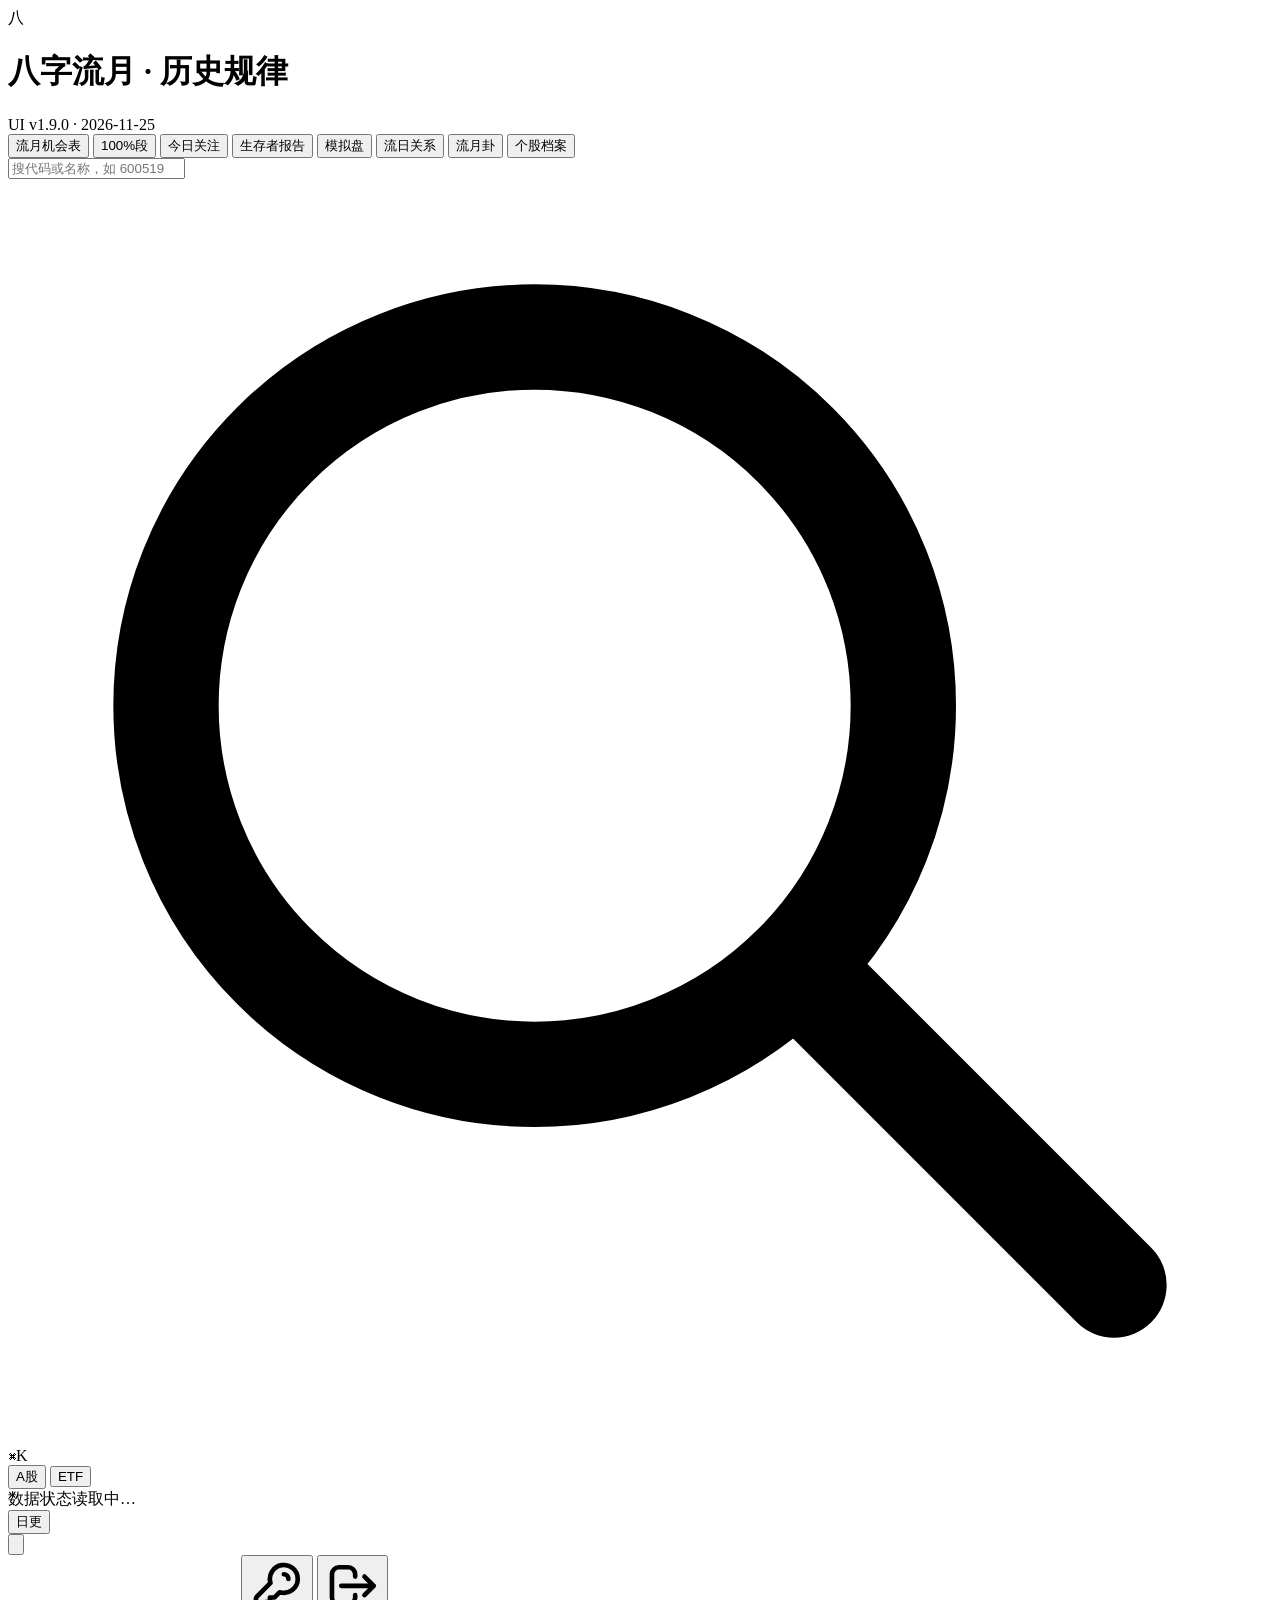
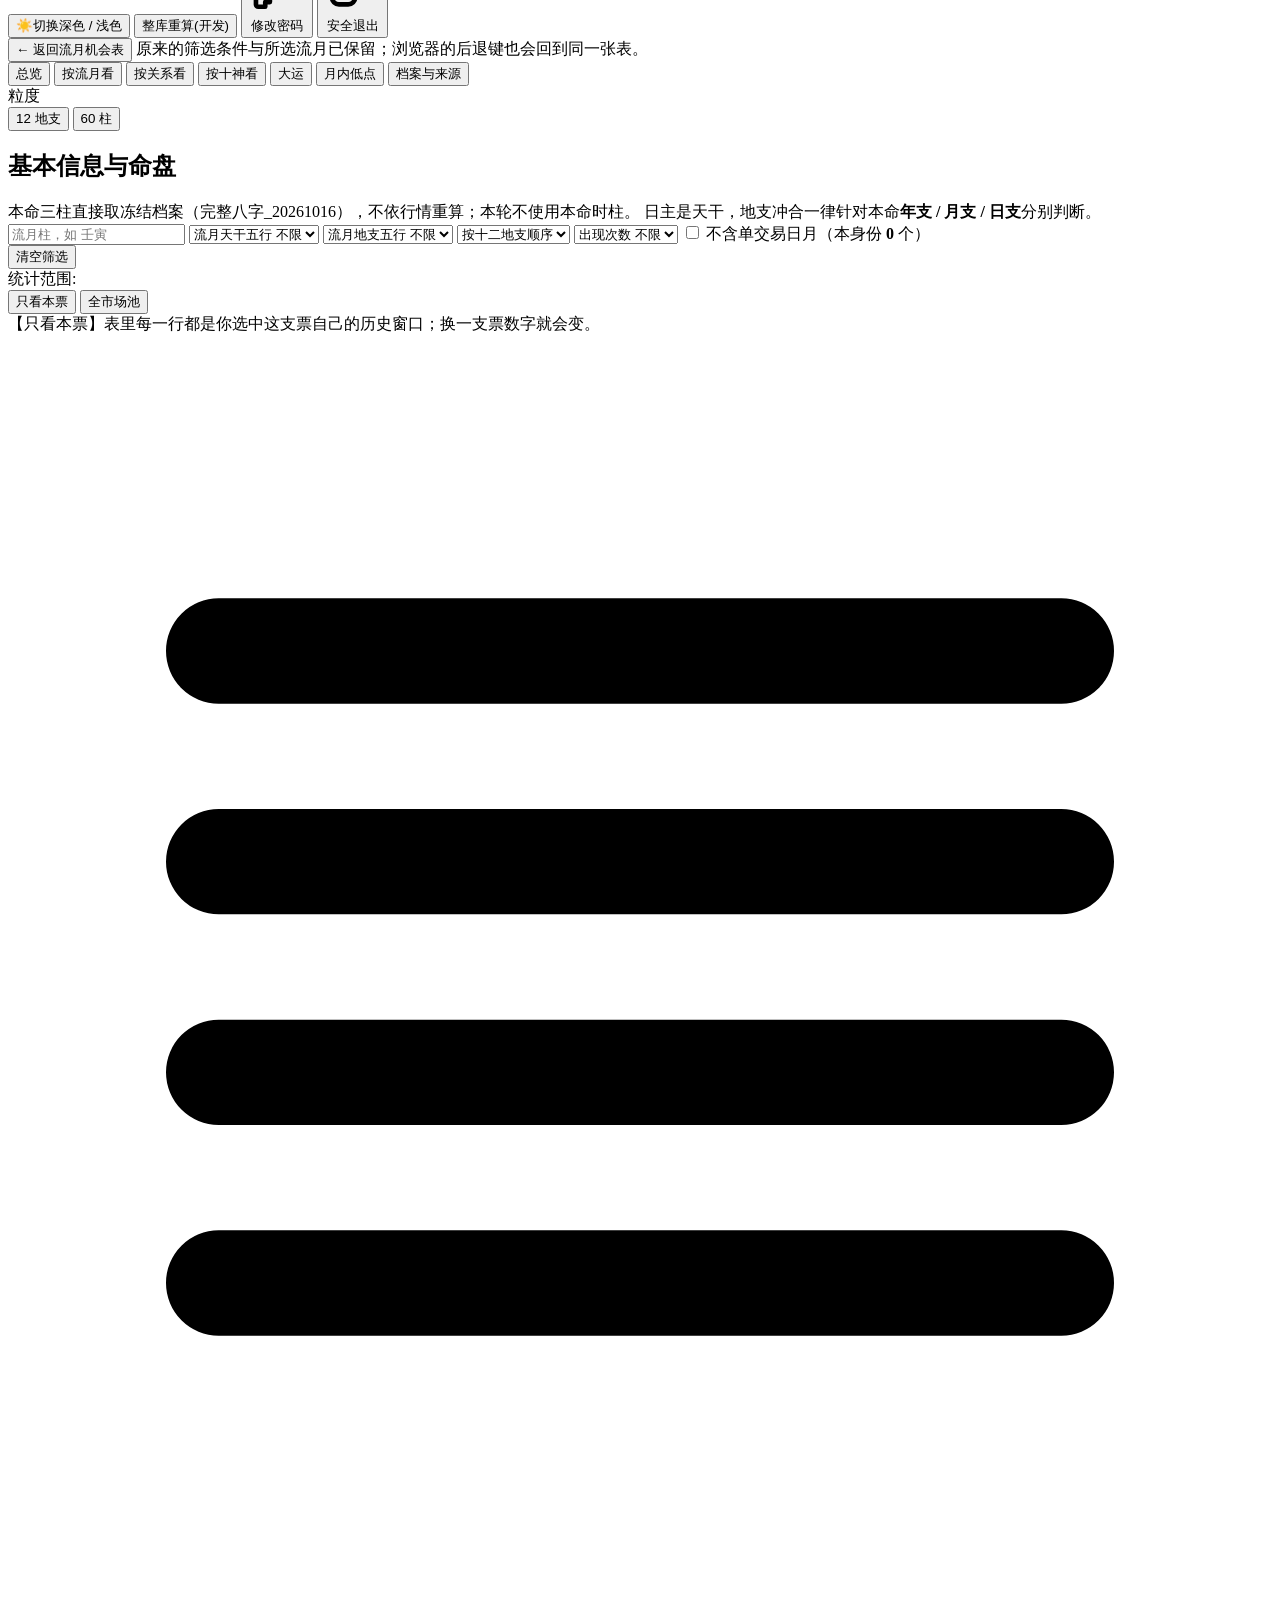
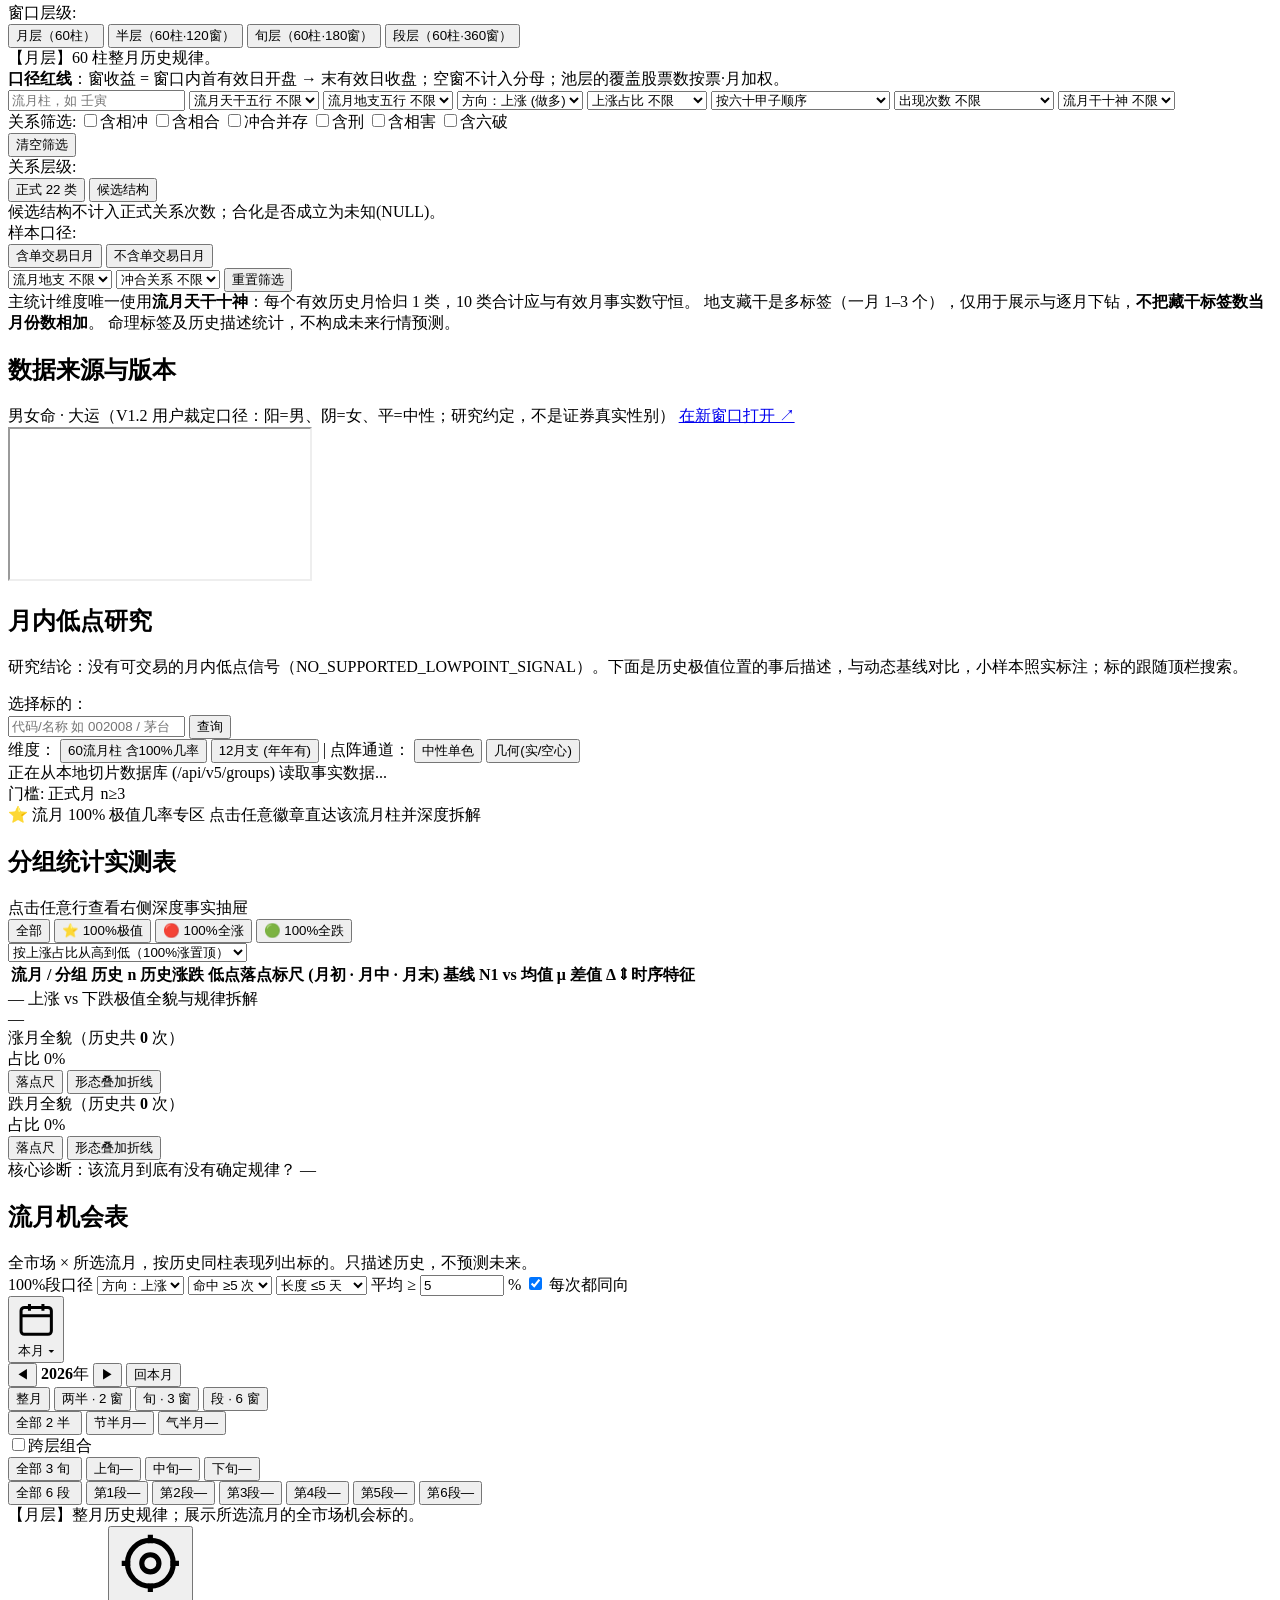
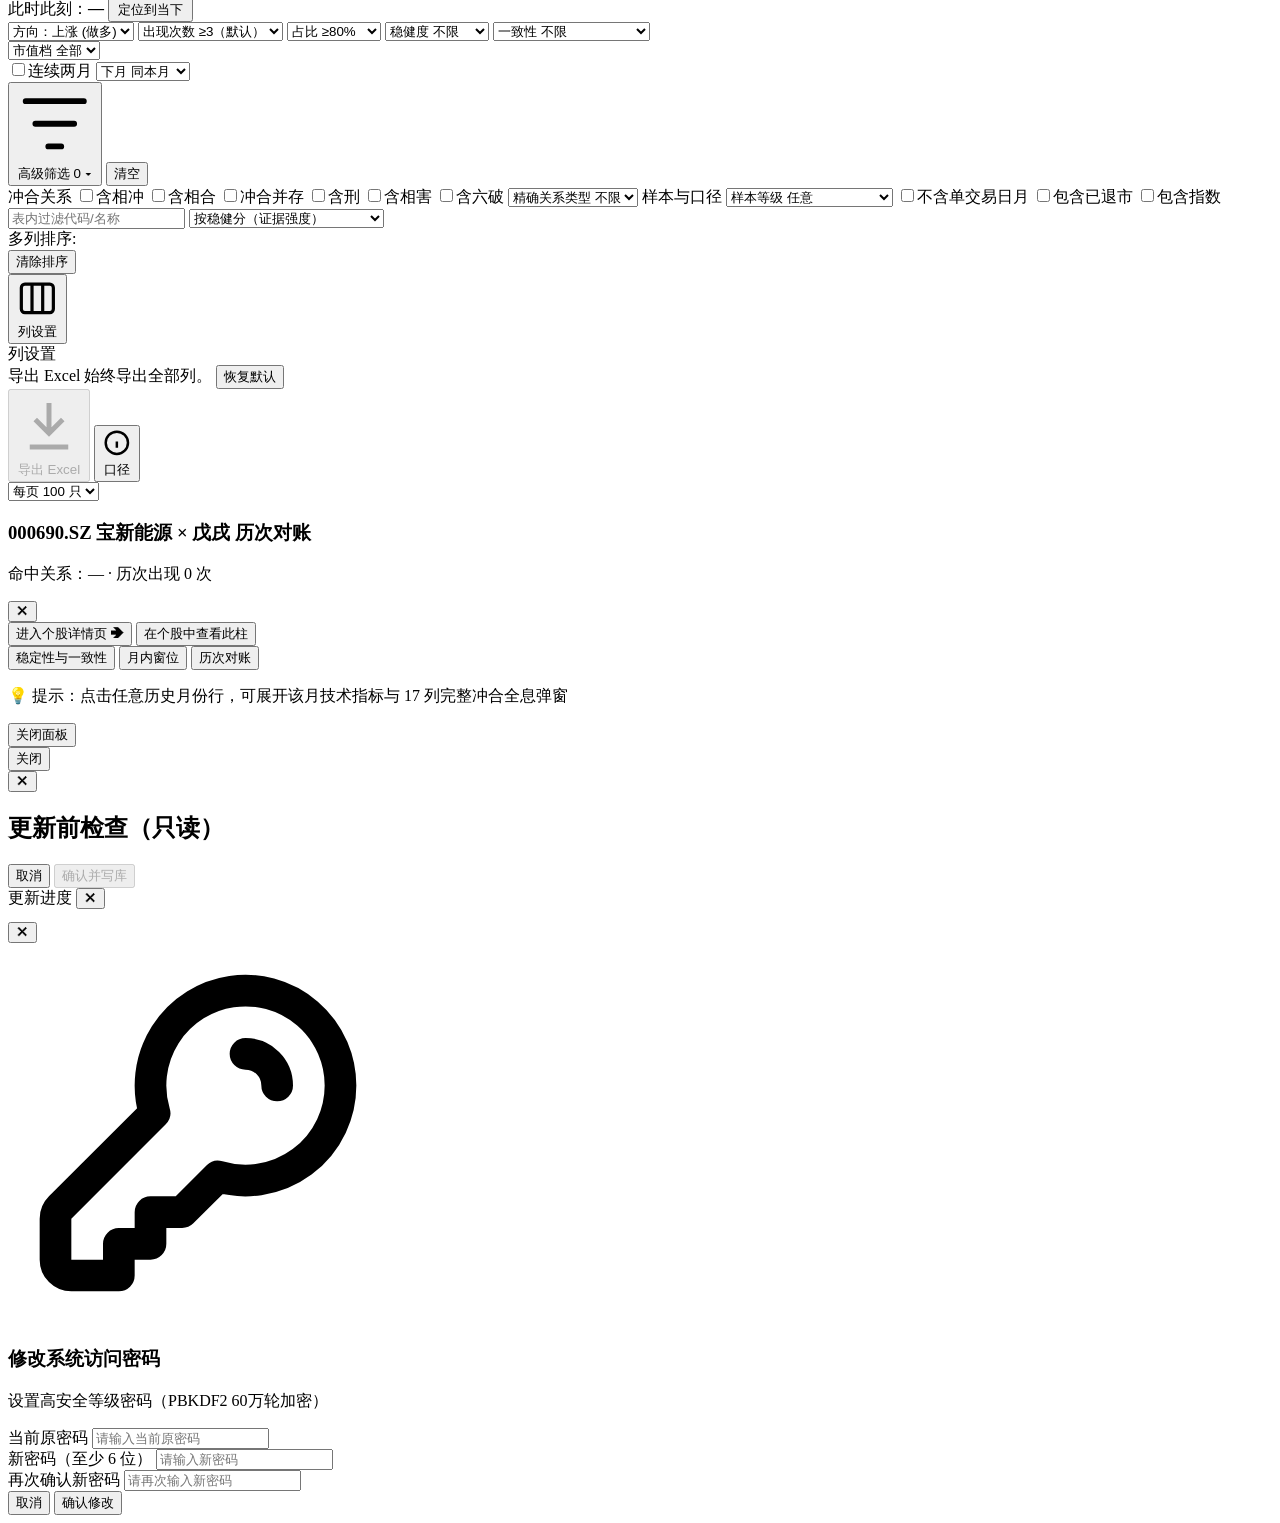
==== app/static/index.html @ d467c391 "feat(paper): 客户机本机模拟盘与人工干预 - 客户机首次启动自动启用 live+local 本机账本，从发布端快照接续现金/持仓/净值/成交 - 页面优先读 app/data/paper_" ====
<!DOCTYPE html>
<html lang="zh-CN" class="dark">
<head>
<meta charset="utf-8">
<meta name="viewport" content="width=device-width, initial-scale=1">
<title>八字流月冲合与历史涨跌查询 · V1.3</title>
<link rel="icon" href="data:,">
<script src="/static/tailwindcss.min.js"></script>
<link rel="stylesheet" href="/static/style.css?v=1.4.7">
<link rel="stylesheet" href="/static/gua.css?v=gua5">
<style>
  body.segmode #o-core-bar,
  body.segmode #o-adv-panel,
  body.segmode #o-adv-btn,
  body.segmode #o-reset,
  body.segmode #o-layer-seg,
  body.segmode #o-half-pills,
  body.segmode #o-xun-pills,
  body.segmode #o-week-pills,
  body.segmode #o-now-wrap,
  body.segmode #o-tri-wrap,
  body.segmode #o-tri-opts,
  body.segmode #o-tri-note,
  body.segmode #o-chips,
  body.segmode #o-note,
  body.segmode #o-caveats,
  body.segmode #o-search,
  body.segmode #o-sort,
  body.segmode #o-sort-chips,
  body.segmode #opp-pager-bar { display: none !important; }
  /* 四层共有：旬/段逐窗小格。彩色=满足当前筛选，灰色=不满足（不是没出现过）。 */
  /* 只显示 ≥80% 的窗口；一种颜色 = 达标，格内直接写次数/占比。 */
  .tri-chip { display:inline-block; min-width:34px; padding:1px 4px; margin:1px; border-radius:4px;
              border:1px solid var(--border-sub); color:var(--text-main); background:var(--bg-card-sub);
              font-size:10px; line-height:15px; text-align:center; white-space:nowrap; }
  .tri-chip.hit { color:var(--accent-indigo); border-color:var(--accent-indigo);
                  background:rgba(99,102,241,.16); font-weight:600; }
  /* 跨层组合「所属」列：层名结论徽章（与 tri-chip 的窗口证据小格区分，绿色=命中层） */
  .own-chip { display:inline-block; padding:1px 8px; margin:1px 3px 1px 0; border-radius:999px;
              border:1px solid rgba(16,185,129,.55); background:rgba(16,185,129,.14);
              color:#34d399; font-size:10px; font-weight:700; line-height:16px;
              text-align:center; white-space:nowrap; }
  html.light .own-chip, body.theme-light .own-chip {
              color:#047857; border-color:rgba(4,120,87,.45); background:rgba(16,185,129,.12); }
</style>
<link rel="stylesheet" href="/static/v5_lowpoint.css?v=v5.3">
</head>
<body class="min-h-screen antialiased transition-colors duration-200">

<!-- 顶栏：品牌 · 主导航（流月机会表 / 个股档案）· 常驻搜索 · 数据集 · 精简状态胶囊 · 日更 · 设置菜单 -->
<header class="theme-header relative z-50 backdrop-blur-md border-b px-3 lg:px-5 py-1.5 transition-all">
  <div class="max-w-[1780px] mx-auto flex flex-wrap items-center gap-x-3 gap-y-1.5">

    <div class="flex items-center gap-2 shrink-0">
      <div class="w-7 h-7 rounded-lg bg-gradient-to-br from-red-600 to-amber-600 flex items-center justify-center font-bold text-white shadow-md text-xs">
        八
      </div>
      <h1 id="app-title" class="text-sm font-semibold tracking-wide whitespace-nowrap">八字流月 · 历史规律</h1>
      <span id="ui-version" class="text-[10px] font-mono text-slate-400 border border-slate-700 px-1.5 py-0.5 rounded whitespace-nowrap cursor-pointer transition-colors" title="程序版本，点击可检查 GitHub 更新；数据版本见右侧「数据状态」">UI v1.9.0 · 2026-11-25</span>
    </div>

    <!-- 主导航：机会表是首页 -->
    <nav class="rv-nav" id="mode-tabs" aria-label="主导航">
      <button id="open-board" type="button" class="rv-nav-btn on">流月机会表</button>
      <button id="open-seg" type="button" class="rv-nav-btn">100%段</button>
      <button id="open-today" type="button" class="rv-nav-btn hidden">今日关注</button>
      <button id="open-survivor" type="button" class="rv-nav-btn" title="100%节气月生存者报告（数据刷新后自动生成，含B组买卖点，每半小时一档）">生存者报告</button>
      <button id="open-paper" type="button" class="rv-nav-btn" title="生存者模拟盘：按报告信号在雪球组合真实行情下的前向模拟（只读镜像，非实盘）">模拟盘</button>
      <button id="open-n2" type="button" class="rv-nav-btn" title="流日关系全市场影子库（只读研究库，数据截止 2026-10-08）">流日关系</button>
      <button id="open-gua" type="button" class="rv-nav-btn" title="流月卦：按节气流月窗口起卦（文化展示，非选股依据）">流月卦</button>
      <button id="back-stock" type="button" class="rv-nav-btn"><span id="back-stock-txt">个股档案</span></button>
    </nav>

    <!-- 搜索框在所有页面常驻；在机会表里选中标的会直接进入个股档案 -->
    <div class="searchwrap relative flex-1 min-w-[180px] max-w-[360px]" id="stocksearch">
      <input id="q" type="search" placeholder="搜代码或名称，如 600519 / 茅台" autocomplete="off"
             class="w-full theme-input border rounded-lg pl-8 pr-11 py-1 text-xs focus:outline-none focus:border-indigo-500 focus:ring-1 focus:ring-indigo-500 transition-all">
      <svg class="w-3.5 h-3.5 text-slate-400 absolute left-2.5 top-2" fill="none" stroke="currentColor" viewBox="0 0 24 24" aria-hidden="true"><path stroke-linecap="round" stroke-linejoin="round" stroke-width="2" d="M21 21l-6-6m2-5a7 7 0 11-14 0 7 7 0 0114 0z"></path></svg>
      <span class="absolute right-2 top-1.5 text-[10px] text-slate-400 border border-slate-600 px-1 rounded">⌘K</span>
      <div id="suggest" class="suggest hidden"></div>
    </div>

    <!-- 数据集切换 (A股 / ETF) -->
    <div class="inline-flex p-0.5 rounded-lg theme-card-sub border text-xs shrink-0" id="ds" role="group" aria-label="数据集切换">
      <button type="button" data-ds="ashare" class="px-2.5 py-0.5 rounded-md font-semibold bg-indigo-600 text-white shadow-sm transition-all on">A股</button>
      <button type="button" data-ds="etf" class="px-2.5 py-0.5 rounded-md font-medium text-slate-400 hover:text-indigo-400 transition-all">ETF</button>
    </div>

    <div class="flex items-center gap-2 ml-auto min-w-0">
      <!-- 数据库更新时间单行胶囊（悬停查看完整库/源日期与调度详情） -->
      <div class="db-stamp-wrap">
        <span class="db-stamp" id="db-stamp" role="status" aria-live="polite"
              title="数据库自动更新时间（北京时区原样展示，页面不做任何时区换算）">
          <span class="db-stamp-dot" aria-hidden="true"></span>
          <span class="db-stamp-main" id="db-stamp-main">数据状态读取中…</span>
          <span class="db-stamp-dates" id="db-stamp-dates"></span>
          <span class="db-stamp-hint" id="db-stamp-hint"></span>
        </span>
      </div>
      <button id="daily-update-btn" type="button" class="upd-btn shrink-0"
              title="检查并更新当日数据" aria-label="检查并更新当日数据">日更</button>

      <!-- 设置菜单：主题 / 整库重算(开发) / 修改密码 / 退出 -->
      <div class="rv-menu" id="rv-gear">
        <button id="rv-gear-btn" type="button" class="rv-icon-btn" aria-haspopup="menu" aria-expanded="false" aria-label="设置：主题、整库重算、修改密码、退出" title="设置">
          <svg class="w-4 h-4" fill="none" stroke="currentColor" stroke-width="1.8" viewBox="0 0 24 24" aria-hidden="true"><circle cx="12" cy="12" r="3"></circle><path d="M19.4 15a1.7 1.7 0 0 0 .3 1.8l.1.1a2 2 0 1 1-2.8 2.8l-.1-.1a1.7 1.7 0 0 0-1.8-.3 1.7 1.7 0 0 0-1 1.5V21a2 2 0 1 1-4 0v-.1a1.7 1.7 0 0 0-1.1-1.5 1.7 1.7 0 0 0-1.8.3l-.1.1a2 2 0 1 1-2.8-2.8l.1-.1a1.7 1.7 0 0 0 .3-1.8 1.7 1.7 0 0 0-1.5-1H3a2 2 0 1 1 0-4h.1a1.7 1.7 0 0 0 1.5-1.1 1.7 1.7 0 0 0-.3-1.8l-.1-.1a2 2 0 1 1 2.8-2.8l.1.1a1.7 1.7 0 0 0 1.8.3H9a1.7 1.7 0 0 0 1-1.5V3a2 2 0 1 1 4 0v.1a1.7 1.7 0 0 0 1 1.5 1.7 1.7 0 0 0 1.8-.3l.1-.1a2 2 0 1 1 2.8 2.8l-.1.1a1.7 1.7 0 0 0-.3 1.8V9a1.7 1.7 0 0 0 1.5 1H21a2 2 0 1 1 0 4h-.1a1.7 1.7 0 0 0-1.5 1z"></path></svg>
        </button>
        <div id="rv-gear-pop" class="rv-pop rv-pop-right hidden" role="menu">
          <button id="theme-toggle" type="button" class="rv-menu-item" role="menuitem" title="切换深色/浅色模式">
            <span id="theme-icon" aria-hidden="true">☀️</span><span>切换深色 / 浅色</span>
          </button>
          <button id="db-update-btn" type="button" class="rv-menu-item" role="menuitem"
                  title="整库重算（开发）：先做只读检查，再确认写库"
                  aria-label="整库重算（开发）：先做只读检查，再确认写库">整库重算(开发)</button>
          <button id="btn-change-pwd" type="button" class="rv-menu-item" role="menuitem" title="修改访问密码">
            <svg class="w-3.5 h-3.5" fill="none" stroke="currentColor" viewBox="0 0 24 24" aria-hidden="true"><path stroke-linecap="round" stroke-linejoin="round" stroke-width="2" d="M15 7a2 2 0 012 2m4 0a6 6 0 01-7.743 5.743L11 17H9v2H7v2H4a1 1 0 01-1-1v-2.586a1 1 0 01.293-.707l5.964-5.964A6 6 0 1121 9z"></path></svg>
            <span>修改密码</span>
          </button>
          <button id="btn-logout" type="button" class="rv-menu-item rv-danger" role="menuitem" title="安全退出系统">
            <svg class="w-3.5 h-3.5" fill="none" stroke="currentColor" viewBox="0 0 24 24" aria-hidden="true"><path stroke-linecap="round" stroke-linejoin="round" stroke-width="2" d="M17 16l4-4m0 0l-4-4m4 4H7m6 4v1a3 3 0 01-3 3H6a3 3 0 01-3-3V7a3 3 0 013-3h4a3 3 0 013 3v1"></path></svg>
            <span>安全退出</span>
          </button>
        </div>
      </div>
    </div>

  </div>
</header>

<!-- 主体内容区域 -->
<main class="max-w-[1780px] mx-auto px-2 sm:px-3 lg:px-4 pt-2 pb-4 flex flex-col gap-2">

  <!-- 从流月机会表进入个股后的返回条：筛选与所选月份已由 URL/历史快照保留 -->
  <div id="return-board-bar" class="hidden flex flex-wrap items-center gap-2.5 text-xs p-2.5 rounded-xl theme-card border shadow-sm">
    <button id="return-board-btn" type="button" class="px-3 py-1.5 rounded-lg bg-indigo-600 hover:bg-indigo-500 text-white font-semibold shadow-sm transition-all whitespace-nowrap">
      ← 返回流月机会表
    </button>
    <span class="text-slate-400">原来的筛选条件与所选流月已保留；浏览器的后退键也会回到同一张表。</span>
  </div>

  <!-- 个股档案：紧凑头部 + 子页导航，滚动时一起固定在顶部 -->
  <div id="stocksticky" class="rv-sticky">
    <div id="stockhead" class="rv-stockhead"></div>
    <div id="stocknav-wrap">
      <nav class="tabs" id="stocktabs" aria-label="个股档案子页">
        <button type="button" data-tab="overview" class="nav-tab on">总览</button>
        <button type="button" data-tab="flow" class="nav-tab" title="原「12 地支历史规律」与「60 流月柱历史规律」，用粒度开关切换">按流月看</button>
        <button type="button" data-tab="relation" class="nav-tab">按关系看</button>
        <button type="button" data-tab="tengod" class="nav-tab">按十神看</button>
        <button type="button" data-tab="dayun" class="nav-tab" title="男女命 · 大运（V1.2 用户裁定口径：阳=男、阴=女、平=中性；研究约定，不是证券真实性别）">大运</button>
        <button type="button" data-tab="lowpoint" class="nav-tab" title="V5 月内低点 / 高点落点尺：历史极值位置的事后描述。V5 结论是 NO_SUPPORTED_LOWPOINT_SIGNAL，没有可交易的低点信号。">月内低点</button>
        <button type="button" data-tab="archive" class="nav-tab" id="tab-stock-label">档案与来源</button>
      </nav>
    </div>
  </div>

  <!-- 总览：当前 / 下一流月十神 + 本柱历史 + 十神 10 类 + 100% 极值 + 接下来 6 个流月（只汇总已有数据，不新增计算） -->
  <section id="tab-overview" class="tab on space-y-3">
    <!-- 当前/下一流月十神（只读日历计算，不含未来行情） -->
    <div id="tengodnow"></div>
    <div id="overviewbody"></div>
  </section>

  <!-- 按流月看：粒度开关（12 地支 / 60 柱），下面显示对应的原页面二或页面三 -->
  <section id="tab-flowbar" class="tab">
    <div class="rv-card rv-row">
      <span class="rv-k">粒度</span>
      <div class="seg inline-flex p-0.5 rounded-lg theme-card-sub border border-slate-700 text-xs" id="flow-grain-seg" role="group" aria-label="粒度">
        <button data-v="branch" type="button" class="px-3 py-1 rounded-md font-medium transition">12 地支</button>
        <button data-v="pillar" type="button" class="on px-3 py-1 rounded-md font-semibold transition">60 柱</button>
      </div>
      <span class="rv-note" id="flow-grain-note"></span>
    </div>
  </section>

  <!-- 档案与来源（上半）：完整档案卡 + 身份与命盘元数据 -->
  <section id="tab-stock" class="tab space-y-4">
    <h2 class="rv-h2">基本信息与命盘</h2>
    <!-- 标的八字档案卡片容器（四柱五行、冻结档案状态、市值、ETF 基金信息） -->
    <div id="stockcard" class="stockcard"></div>
    <div class="hint text-xs p-3 rounded-lg theme-card-sub border" id="stock-hint">
      本命三柱直接取冻结档案（<span class="mono text-indigo-400 font-semibold">完整八字_20261016</span>），不依行情重算；本轮不使用本命时柱。
      日主是天干，地支冲合一律针对本命<b>年支 / 月支 / 日支</b>分别判断。
    </div>
    <div id="stockbody"></div>
  </section>

  <!-- Tab 2: 12地支历史规律 -->
  <section id="tab-branch" class="tab space-y-4">
    <div class="bar p-3.5 rounded-xl theme-card border flex flex-wrap items-center justify-between gap-3 text-xs shadow-sm">
      <div class="flex flex-wrap items-center gap-2.5">
        <input id="b-pillar" class="txt theme-input border rounded-lg px-2.5 py-1.5 w-32 focus:outline-none" list="pillar-options" placeholder="流月柱，如 壬寅">
        <select id="b-stem-el" class="theme-input border rounded-lg px-2.5 py-1.5"><option value="">流月天干五行 不限</option></select>
        <select id="b-branch-el" class="theme-input border rounded-lg px-2.5 py-1.5"><option value="">流月地支五行 不限</option></select>
        <select id="b-sort" class="theme-input border rounded-lg px-2.5 py-1.5">
          <option value="branch">按十二地支顺序</option>
          <option value="up_rate">按历史上涨占比</option>
          <option value="down_rate">按历史下跌占比</option>
          <option value="n">按出现次数</option>
          <option value="mean">按平均涨跌</option>
        </select>
        <select id="b-min" class="theme-input border rounded-lg px-2.5 py-1.5">
          <option value="">出现次数 不限</option>
          <option value="1">≥1 次</option>
          <option value="3">≥3 次</option>
          <option value="4">≥4 次</option>
          <option value="6">≥6 次</option>
        </select>
        <label id="b-single-wrap" class="chk hidden px-3 py-1.5 rounded-lg border theme-card-sub text-slate-300 hover:border-indigo-500 transition flex items-center gap-1.5 cursor-pointer" title="单交易日月＝该节气月内只有 1 个交易日（多见于停牌/月末交节），月线实体由单日开→收算出。勾选后这些月不计入 12 支汇总与明细，即冻结表的 EXCLUDE_SINGLE 口径。">
          <input type="checkbox" id="b-exclude-single" class="rounded">
          <span>不含单交易日月（本身份 <b id="b-single-n">0</b> 个）</span>
        </label>
      </div>
      <div class="flex items-center gap-2">
        <button id="b-reset" class="px-3 py-1.5 rounded-lg theme-card-sub border hover:border-indigo-500 transition whitespace-nowrap" title="清空上面的筛选，并恢复 ALL 口径">清空筛选</button>
        <span class="note text-slate-400" id="b-filter-note"></span>
      </div>
    </div>
    <div id="branchtable" class="rounded-xl theme-card border overflow-hidden"></div>
    <div id="branchdetail" class="detail"></div>
  </section>

  <!-- Tab 3: 60流月柱历史规律 -->
  <section id="tab-pillar" class="tab space-y-4">
    <div class="bar rounded-xl theme-card border p-4 space-y-3 text-xs shadow-sm">
      <!-- 统计范围切换（只看本票 / 全市场池） -->
      <div class="flex flex-wrap items-center gap-3 pb-3 border-b border-slate-700/60" id="p-view-bar">
        <span class="text-xs font-bold text-slate-300">统计范围:</span>
        <div class="seg inline-flex p-0.5 rounded-lg theme-card-sub border border-slate-700 text-xs" id="p-view-seg">
          <button data-v="stock" type="button" class="on px-3 py-1 rounded-md font-semibold bg-indigo-600 text-white shadow-sm transition">只看本票</button>
          <button data-v="pool" type="button" class="px-3 py-1 rounded-md font-medium text-slate-400 hover:text-indigo-400 transition">全市场池</button>
        </div>
        <span class="text-xs text-slate-400" id="p-view-note">
          【只看本票】表里每一行都是你选中这支票自己的历史窗口；换一支票数字就会变。
        </span>
      </div>
      <!-- 窗口层级切换（月 / 旬 / 段） -->
      <div class="flex flex-wrap items-center justify-between gap-3 pb-3 border-b border-slate-700/60" id="p-layer-bar">
        <div class="flex items-center gap-3">
          <span class="text-xs font-bold text-slate-300 flex items-center gap-1.5">
            <svg class="w-4 h-4 text-indigo-400" fill="none" stroke="currentColor" viewBox="0 0 24 24"><path stroke-linecap="round" stroke-linejoin="round" stroke-width="2" d="M4 6h16M4 10h16M4 14h16M4 18h16"></path></svg>
            窗口层级:
          </span>
          <div class="seg inline-flex p-0.5 rounded-lg theme-card-sub border border-slate-700 text-xs" id="p-layer-seg">
            <button data-v="month" type="button" class="on px-3 py-1 rounded-md font-semibold bg-indigo-600 text-white shadow-sm transition">月层（60柱）</button>
            <button data-v="half" type="button" class="px-3 py-1 rounded-md font-medium text-slate-400 hover:text-indigo-400 transition">半层（60柱·120窗）</button>
            <button data-v="xun" type="button" class="px-3 py-1 rounded-md font-medium text-slate-400 hover:text-indigo-400 transition">旬层（60柱·180窗）</button>
            <button data-v="week" type="button" class="px-3 py-1 rounded-md font-medium text-slate-400 hover:text-indigo-400 transition">段层（60柱·360窗）</button>
          </div>
          <span class="text-xs text-slate-400" id="p-layer-note">
            【月层】60 柱整月历史规律。
          </span>
        </div>
        <div class="text-[11px] text-amber-400/90 flex items-center gap-1.5 bg-amber-500/10 border border-amber-500/20 px-2.5 py-1 rounded-lg">
          <span><b>口径红线</b>：窗收益 = 窗口内首有效日开盘 → 末有效日收盘；空窗不计入分母；池层的覆盖股票数按票·月加权。</span>
        </div>
      </div>
      <div class="flex flex-wrap items-center gap-3">
        <input id="p-search" class="txt theme-input border rounded-lg px-2.5 py-1.5 w-36 focus:outline-none" list="pillar-options" placeholder="流月柱，如 壬寅">
        <select id="p-stem-el" class="theme-input border rounded-lg px-2.5 py-1.5"><option value="">流月天干五行 不限</option></select>
        <select id="p-branch-el" class="theme-input border rounded-lg px-2.5 py-1.5"><option value="">流月地支五行 不限</option></select>
        <select id="p-dir" class="theme-input border rounded-lg px-2.5 py-1.5 font-bold c-up whitespace-nowrap" title="方向轴">
          <option value="up" selected>方向：上涨 (做多)</option>
          <option value="down">方向：下跌 (防守)</option>
        </select>
        <select id="p-rate" class="theme-input border rounded-lg px-2.5 py-1.5 whitespace-nowrap" title="按历史占比过滤">
          <option value="" selected>上涨占比 不限</option>
          <option value="ge50">上涨占比 ≥50%</option>
          <option value="ge60">上涨占比 ≥60%</option>
          <option value="ge70">上涨占比 ≥70%</option>
          <option value="ge80">上涨占比 ≥80%</option>
          <option value="ge90">上涨占比 ≥90%</option>
          <option value="eq100">上涨占比 =100%</option>
        </select>
        <select id="p-sort" class="theme-input border rounded-lg px-2.5 py-1.5">
          <option value="pillar">按六十甲子顺序</option>
          <option value="branch">按月支分组（子丑寅卯…）</option>
          <option value="up_rate">按历史上涨占比</option>
          <option value="n">按出现次数</option>
          <option value="mean">按平均涨跌</option>
        </select>
        <select id="p-min" class="theme-input border rounded-lg px-2.5 py-1.5">
          <option value="">出现次数 不限</option>
          <option value="1">≥1 次</option>
          <option value="3">≥3 次（60柱候选门槛）</option>
          <option value="4">≥4 次</option>
          <option value="6">≥6 次</option>
        </select>
        <select id="p-tg" class="theme-input border rounded-lg px-2.5 py-1.5" title="按流月天干十神筛选（以本命日主为基准）；默认不限，原排序不变。藏干是多标签，不在此处做单一筛选。">
          <option value="">流月干十神 不限</option>
        </select>
      </div>
      <div class="flex flex-wrap items-center justify-between gap-3 pt-2 border-t border-slate-700/60">
        <div class="flex items-center gap-2 flex-wrap">
          <span class="text-slate-400 font-semibold">关系筛选:</span>
          <label class="px-2.5 py-1 rounded-lg border theme-card-sub text-slate-300 hover:border-indigo-500 transition flex items-center gap-1.5 cursor-pointer"><input type="checkbox" id="f-clash"><span>含相冲</span></label>
          <label class="px-2.5 py-1 rounded-lg border theme-card-sub text-slate-300 hover:border-indigo-500 transition flex items-center gap-1.5 cursor-pointer"><input type="checkbox" id="f-harmony"><span>含相合</span></label>
          <label class="px-2.5 py-1 rounded-lg border theme-card-sub text-slate-300 hover:border-indigo-500 transition flex items-center gap-1.5 cursor-pointer"><input type="checkbox" id="f-both"><span>冲合并存</span></label>
          <label class="px-2.5 py-1 rounded-lg border theme-card-sub text-slate-300 hover:border-indigo-500 transition flex items-center gap-1.5 cursor-pointer"><input type="checkbox" id="f-punish"><span>含刑</span></label>
          <label class="px-2.5 py-1 rounded-lg border theme-card-sub text-slate-300 hover:border-indigo-500 transition flex items-center gap-1.5 cursor-pointer"><input type="checkbox" id="f-harm"><span>含相害</span></label>
          <label class="px-2.5 py-1 rounded-lg border theme-card-sub text-slate-300 hover:border-indigo-500 transition flex items-center gap-1.5 cursor-pointer"><input type="checkbox" id="f-broken"><span>含六破</span></label>
        </div>
        <div class="flex items-center gap-2">
          <button id="p-reset" class="px-3 py-1 rounded-lg theme-card-sub border hover:border-indigo-500 transition whitespace-nowrap">清空筛选</button>
          <span class="note text-slate-400" id="p-count"></span>
        </div>
      </div>
    </div>
    <div id="pillartable" class="rounded-xl theme-card border overflow-hidden"></div>
    <div id="p-filter-warn" class="hidden text-[11px] text-amber-300/95 bg-amber-500/10 border border-amber-500/25 rounded-lg px-3 py-2 leading-relaxed"></div>
    <div id="pillardetail" class="detail"></div>
  </section>

  <!-- Tab 4: 冲合关系详情 -->
  <section id="tab-relation" class="tab space-y-4">
    <div class="bar p-3.5 rounded-xl theme-card border flex flex-wrap items-center justify-between gap-3 text-xs shadow-sm">
      <div class="flex items-center gap-3">
        <span class="lbl text-slate-400 font-semibold">关系层级:</span>
        <div class="seg inline-flex p-0.5 rounded-lg theme-card-sub border" id="r-kind">
          <button data-v="OFFICIAL" type="button" class="on px-3 py-1 rounded-md font-semibold bg-indigo-600 text-white shadow-sm transition">正式 22 类</button>
          <button data-v="CANDIDATE" type="button" class="px-3 py-1 rounded-md font-medium text-slate-400 hover:text-indigo-400 transition">候选结构</button>
        </div>
        <span class="note text-slate-400 text-xs" id="r-note">候选结构不计入正式关系次数；合化是否成立为未知(NULL)。</span>
      </div>
    </div>
    <div id="relationtable" class="rounded-xl theme-card border overflow-hidden"></div>
    <div id="relationpillars" class="detail"></div>
    <div id="relationmonths" class="detail"></div>
  </section>

  <!-- Tab 5: 十神历史涨跌（描述性统计） -->
  <section id="tab-tengod" class="tab space-y-4">
    <div class="bar p-3.5 rounded-xl theme-card border flex flex-wrap items-center gap-3 text-xs shadow-sm">
      <span class="lbl text-slate-400 font-semibold">样本口径:</span>
      <div class="seg inline-flex p-0.5 rounded-lg theme-card-sub border" id="tg-mode">
        <button data-v="ALL" type="button" class="on px-3 py-1 rounded-md font-semibold bg-indigo-600 text-white shadow-sm transition">含单交易日月</button>
        <button data-v="EXCLUDE_SINGLE" type="button" class="px-3 py-1 rounded-md font-medium text-slate-400 hover:text-indigo-400 transition">不含单交易日月</button>
      </div>
      <select id="tg-branch" class="theme-input border rounded-lg px-2.5 py-1.5">
        <option value="">流月地支 不限</option>
      </select>
      <select id="tg-rel" class="theme-input border rounded-lg px-2.5 py-1.5">
        <option value="">冲合关系 不限</option>
      </select>
      <button id="tg-reset" type="button" class="ghost px-2.5 py-1.5 rounded-lg theme-card-sub border text-slate-300">重置筛选</button>
      <span class="note text-slate-400 text-xs ml-auto" id="tg-note"></span>
    </div>
    <div class="hint text-xs p-3 rounded-lg theme-card-sub border">
      主统计维度唯一使用<b>流月天干十神</b>：每个有效历史月恰归 1 类，10 类合计应与有效月事实数守恒。
      地支藏干是多标签（一月 1–3 个），仅用于展示与逐月下钻，<b>不把藏干标签数当月份数相加</b>。
      命理标签及历史描述统计，不构成未来行情预测。
    </div>
    <div id="tengodsummary"></div>
    <div id="tengodtable" class="rounded-xl theme-card border overflow-hidden"></div>
    <div id="tengoddetail" class="detail"></div>
  </section>

  <!-- 档案与来源（下半）：数据来源与版本 -->
  <section id="tab-meta" class="tab space-y-4">
    <h2 class="rv-h2">数据来源与版本</h2>
    <div id="metabody"></div>
  </section>

  <!-- 大运：原独立页嵌进来，跟随当前标的与主题；仍可在新窗口单独打开 -->
  <section id="tab-dayun" class="tab space-y-3">
    <div class="rv-pagehead">
      <span class="rv-sub">男女命 · 大运（V1.2 用户裁定口径：阳=男、阴=女、平=中性；研究约定，不是证券真实性别）</span>
      <a id="dayun-link" class="rv-link" href="/dayun?dataset=ashare" target="_blank" rel="noopener">在新窗口打开 ↗</a>
    </div>
    <iframe id="dayun-frame" class="rv-frame" title="男女命 · 大运"></iframe>
  </section>

<!-- Tab 8: 月内低点研究（V5 只读切片，只新增本段与本栏目脚本） -->
  <!-- Tab 8: 月内低点研究 (1:1 复刻流月 100% 极值与走势形态叠加看板) -->
  <section id="tab-lowpoint" class="tab space-y-4">
<div class="max-w-[1600px] mx-auto space-y-6">

  <!-- 顶部状态栏与核心约束声明 -->
  <div class="bg-slate-900 border border-slate-800 rounded-lg p-5">
    <div class="flex flex-wrap items-center justify-between gap-4 border-b border-slate-800 pb-4 mb-4">
      <div>
        <div class="flex items-center gap-3">
          <h1 class="text-lg font-bold text-slate-100">月内低点研究</h1>
        </div>
        <p class="text-xs text-slate-400 mt-1">
          研究结论：没有可交易的月内低点信号（<span class="text-amber-400 font-mono">NO_SUPPORTED_LOWPOINT_SIGNAL</span>）。下面是历史极值位置的事后描述，与动态基线对比，小样本照实标注；标的跟随顶栏搜索。
        </p>
      </div>

      <!-- 控制开关与标的选择 -->
      <div class="flex flex-wrap items-center gap-3 bg-slate-950 px-3 py-2 rounded-lg border border-slate-800 text-xs">
        <span class="text-slate-400 font-medium hidden">选择标的：</span>
        <div class="items-center gap-1.5 hidden">
          <input type="text" id="input-stock" placeholder="代码/名称 如 002008 / 茅台" class="bg-slate-900 border border-slate-700 px-2.5 py-1 rounded text-slate-200 text-xs w-44 focus:border-indigo-500 focus:outline-none transition" onkeydown="if(event.key==='Enter')submitStock()">
          <button onclick="submitStock()" class="px-3 py-1 bg-indigo-600 hover:bg-indigo-500 rounded text-white text-xs font-semibold transition shadow-sm">查询</button>
        </div>

        <span class="text-slate-400">维度：</span>
        <button onclick="changeDim('P60')" id="btn-dim-p60" class="px-2.5 py-1 rounded bg-indigo-600 text-white font-bold flex items-center gap-1">
          <span>60流月柱</span>
          <span class="px-1 py-0.2 rounded text-[10px] bg-red-500/30 text-red-300 font-normal">含100%几率</span>
        </button>
        <button onclick="changeDim('B12')" id="btn-dim-b12" class="px-2.5 py-1 rounded text-slate-400 hover:text-white">12月支 (年年有)</button>

        <span class="text-slate-600">|</span>
        <span class="text-slate-400">点阵通道：</span>
        <button onclick="setEncodingMode('neutral')" id="btn-mode-neutral" class="px-2 py-1 rounded bg-slate-800 text-white font-medium">中性单色</button>
        <button onclick="setEncodingMode('shape')" id="btn-mode-shape" class="px-2 py-1 rounded text-slate-400 hover:text-white">几何(实/空心)</button>
      </div>
    </div>

    <!-- 动态事实诊断栏 -->
    <div id="summary-banner" class="text-xs text-slate-300 p-3 bg-slate-950/80 rounded border border-slate-800 flex flex-wrap items-center justify-between gap-4">
      <div class="flex items-center gap-2">
        <span class="animate-pulse w-2 h-2 rounded-full bg-emerald-400"></span>
        <span id="banner-text">正在从本地切片数据库 (/api/v5/groups) 读取事实数据...</span>
      </div>
      <div class="text-[11px] text-slate-500 font-mono" id="banner-stats">门槛: 正式月 n≥3</div>
    </div>

    <!-- ⭐ 流月 100% 极值几率速览专区（直通车） -->
    <div id="extreme-100-section" class="mt-3 p-3 bg-slate-950/90 border border-slate-800 rounded-lg">
      <div class="flex flex-wrap items-center justify-between gap-2 border-b border-slate-800/80 pb-2 mb-2.5">
        <div class="flex items-center gap-2">
          <span class="text-xs font-bold text-amber-400 flex items-center gap-1.5">
            <span class="w-2 h-2 rounded-full bg-amber-400 animate-ping"></span> ⭐ 流月 100% 极值几率专区
          </span>
          <span class="text-[11px] text-slate-400">点击任意徽章直达该流月柱并深度拆解</span>
        </div>
        <div class="text-[11px] text-slate-400 font-mono" id="extreme-100-summary">
          <!-- 统计计数 -->
        </div>
      </div>
      <div id="extreme-100-content" class="space-y-2">
        <!-- 动态生成 100% 涨与 100% 跌徽章药丸 -->
      </div>
    </div>

  </div>

  <!-- 主体区域 -->
  <div class="grid grid-cols-1 xl:grid-cols-12 gap-6">

    <!-- 左侧主表格（占8列） -->
    <div class="xl:col-span-8 bg-slate-900 border border-slate-800 rounded-lg p-4">
      <div class="flex flex-wrap items-center justify-between gap-2 mb-3">
        <div class="flex items-center gap-2">
          <h2 class="text-sm font-semibold text-slate-200" id="table-title">分组统计实测表</h2>
          <span class="text-[11px] text-slate-500" id="table-subtitle">点击任意行查看右侧深度事实抽屉</span>
        </div>

        <!-- 流月快捷筛选与排序 -->
        <div class="flex flex-wrap items-center gap-2 text-xs">
          <div class="inline-flex p-0.5 rounded bg-slate-950 border border-slate-800 text-[11px]" id="filter-pills-box">
            <button type="button" onclick="setProbFilter('all')" id="btn-flt-all" class="px-2 py-0.5 rounded bg-indigo-600 text-white font-medium">全部</button>
            <button type="button" onclick="setProbFilter('100_all')" id="btn-flt-100all" class="px-2 py-0.5 rounded text-slate-400 hover:text-white">⭐ 100%极值</button>
            <button type="button" onclick="setProbFilter('100_up')" id="btn-flt-100up" class="px-2 py-0.5 rounded text-red-400 hover:text-red-300">🔴 100%全涨</button>
            <button type="button" onclick="setProbFilter('100_down')" id="btn-flt-100down" class="px-2 py-0.5 rounded text-emerald-400 hover:text-emerald-300">🟢 100%全跌</button>
          </div>

          <select id="sort-selector" onchange="changeSort(this.value)" class="bg-slate-950 border border-slate-800 text-slate-300 text-[11px] rounded px-2 py-1">
            <option value="up_rate_desc" selected>按上涨占比从高到低（100%涨置顶）</option>
            <option value="up_rate_asc">按上涨占比从低到高（100%跌置顶）</option>
            <option value="excess_early">按低点偏早 (Δ负向最大)</option>
            <option value="excess_late">按低点偏晚 (Δ正向最大)</option>
            <option value="n_desc">按样本数从多到少</option>
            <option value="key">按干支/地支默认序</option>
          </select>
        </div>
      </div>

      <div class="max-h-[680px] overflow-y-auto overflow-x-hidden pr-0.5">
        <table class="w-full text-left text-xs border-collapse">
          <thead class="sticky top-0 bg-slate-900 border-b border-slate-800 text-slate-400 text-[11px] z-20">
            <tr>
              <th class="py-2 px-2 w-[84px] whitespace-nowrap">流月 / 分组</th>
              <th class="py-2 px-1 w-[64px] text-center whitespace-nowrap">历史 n</th>
              <th class="py-2 px-1 w-[96px] text-center whitespace-nowrap">历史涨跌</th>
              <th class="py-2 px-2">
                <div class="flex justify-between items-center text-[11px]">
                  <span class="text-slate-300 font-medium whitespace-nowrap">低点落点标尺 (月初 · 月中 · 月末)</span>
                  <span class="text-[10px] text-slate-500 font-mono hidden sm:inline whitespace-nowrap">基线 N1 vs 均值 μ</span>
                </div>
              </th>
              <th class="py-2 px-2 w-[84px] text-right cursor-pointer hover:text-white whitespace-nowrap" onclick="toggleSort()">差值 Δ ⇕</th>
              <th class="py-2 px-2 w-[92px] text-center whitespace-nowrap">时序特征</th>
            </tr>
          </thead>
          <tbody id="group-rows" class="divide-y divide-slate-800/60 font-mono">
            <!-- 实时动态渲染 -->
          </tbody>
        </table>
      </div>

      <div class="mt-4 p-3 bg-slate-950/70 border border-slate-800 rounded text-[11px] text-slate-400" id="live-annotation">
        <!-- 实时计算的对比注解，严禁写死 -->
      </div>
    </div>

    <!-- 右侧：深入剖析抽屉（占4列） -->
    <div class="xl:col-span-4 space-y-4">

      <div class="bg-slate-900 border border-slate-800 rounded-lg p-4 space-y-4">
        <div class="flex items-center justify-between border-b border-slate-800 pb-3 gap-2">
          <div class="flex items-center gap-2 min-w-0">
            <span id="detail-badge" class="px-2.5 py-1 rounded text-xs font-bold bg-indigo-600 text-white whitespace-nowrap shrink-0 inline-flex items-center justify-center tracking-wide shadow-sm">—</span>
            <span id="detail-title" class="text-xs text-slate-200 font-bold truncate">上涨 vs 下跌极值全貌与规律拆解</span>
          </div>
          <span id="detail-n" class="text-xs text-slate-400 font-mono whitespace-nowrap shrink-0">—</span>
        </div>

        <!-- 模块 1：涨月全貌与时序规律 -->
        <div class="p-3 bg-red-950/20 border border-red-900/40 rounded space-y-2">
          <div class="flex justify-between items-center">
            <span class="text-xs font-bold text-red-400 flex items-center gap-1.5">
              <span class="w-2 h-2 rounded-full bg-red-500"></span> 涨<span id="up-scope">月</span>全貌（历史共 <b id="up-count">0</b> 次）
            </span>
            <div class="flex items-center gap-2">
              <span class="text-[10px] text-slate-400 font-mono" id="up-rate-badge">占比 0%</span>
              <div class="inline-flex p-0.5 rounded bg-slate-900 border border-slate-800 text-[10px]">
                <button type="button" id="btn-up-view-ruler" onclick="switchUpView('ruler')" class="px-1.5 py-0.5 rounded bg-indigo-600 text-white font-medium">落点尺</button>
                <button type="button" id="btn-up-view-path" onclick="switchUpView('path')" class="px-1.5 py-0.5 rounded text-slate-400 hover:text-white">形态叠加折线</button>
              </div>
            </div>
          </div>
          <div id="up-track-container" class="space-y-1.5 py-1">
            <!-- 渲染涨月的低点与高点双层轨道 -->
          </div>
          <div id="up-path-container" class="hidden py-1">
            <!-- 渲染涨月的月内归一化折线叠加图 -->
          </div>
          <div class="p-2 bg-slate-950/80 rounded border border-slate-800 text-[11px] space-y-1 leading-relaxed" id="up-pattern-summary">
            <!-- 动态人话判定 -->
          </div>
        </div>

        <!-- 模块 2：跌月全貌与时序规律 -->
        <div class="p-3 bg-emerald-950/20 border border-emerald-900/40 rounded space-y-2">
          <div class="flex justify-between items-center">
            <span class="text-xs font-bold text-emerald-400 flex items-center gap-1.5">
              <span class="w-2 h-2 rounded-full bg-emerald-500"></span> 跌<span id="down-scope">月</span>全貌（历史共 <b id="down-count">0</b> 次）
            </span>
            <div class="flex items-center gap-2">
              <span class="text-[10px] text-slate-400 font-mono" id="down-rate-badge">占比 0%</span>
              <div class="inline-flex p-0.5 rounded bg-slate-900 border border-slate-800 text-[10px]">
                <button type="button" id="btn-down-view-ruler" onclick="switchDownView('ruler')" class="px-1.5 py-0.5 rounded bg-indigo-600 text-white font-medium">落点尺</button>
                <button type="button" id="btn-down-view-path" onclick="switchDownView('path')" class="px-1.5 py-0.5 rounded text-slate-400 hover:text-white">形态叠加折线</button>
              </div>
            </div>
          </div>
          <div id="down-track-container" class="space-y-1.5 py-1">
            <!-- 渲染跌月的高点与低点双层轨道 -->
          </div>
          <div id="down-path-container" class="hidden py-1">
            <!-- 渲染跌月的月内归一化折线叠加图 -->
          </div>
          <div class="p-2 bg-slate-950/80 rounded border border-slate-800 text-[11px] space-y-1 leading-relaxed" id="down-pattern-summary">
            <!-- 动态人话判定 -->
          </div>
        </div>

        <!-- 模块 3：核心解答：上涨到底有没有规律？ -->
        <div class="p-3 bg-indigo-950/30 border border-indigo-900/50 rounded space-y-2">
          <div class="flex items-center justify-between text-indigo-300 font-bold text-xs">
            <span class="flex items-center gap-1.5">
              <span class="w-2 h-2 rounded-full bg-indigo-400 animate-pulse"></span> 核心诊断：该流月到底有没有确定规律？
            </span>
            <span class="text-[10px] text-indigo-400 font-mono" id="timing-tag">—</span>
          </div>
          <div class="text-[11px] text-slate-300 space-y-1.5 leading-relaxed" id="timing-diagnosis">
            <!-- 动态定性结论 -->
          </div>
        </div>

      </div>

    </div>

  </div>

</div>
  </section>

  <!-- 流月机会表（首页）：统一紧凑控制卡（时间轴 + 高频筛选 + 可折叠高级区） → 合并工具栏与主表 -->
  <section id="board" class="flex flex-col gap-2">

    <div id="boardtitle" class="hidden"></div>
    <div class="sr-only">
      <h2 class="rv-h" id="board-h">流月机会表</h2>
      <span class="rv-sub" id="board-sub">全市场 × 所选流月，按历史同柱表现列出标的。只描述历史，不预测未来。</span>
    </div>

    <div id="seg-opts" class="rv-card rv-row hidden">
      <span class="rv-k">100%段口径</span>
      <select id="seg-dir" class="theme-input border rounded-lg px-2.5 py-1.5 text-xs whitespace-nowrap">
        <option value="up" selected>方向：上涨</option>
        <option value="down">方向：下跌</option>
      </select>
      <select id="seg-n" class="theme-input border rounded-lg px-2.5 py-1.5 text-xs whitespace-nowrap">
        <option value="5" selected>命中 ≥5 次</option>
        <option value="4">命中 ≥4 次</option>
        <option value="3">命中 ≥3 次</option>
        <option value="6">命中 6 次</option>
      </select>
      <select id="seg-len" class="theme-input border rounded-lg px-2.5 py-1.5 text-xs whitespace-nowrap">
        <option value="5" selected>长度 ≤5 天</option>
        <option value="3">长度 ≤3 天</option>
        <option value="22">长度 ≤22 天</option>
      </select>
      <span class="rv-note">平均 ≥</span>
      <input id="seg-mean" type="number" value="5" step="0.5" class="theme-input border rounded-lg px-2 py-1.5 text-xs" style="width:76px">
      <span class="rv-note">%</span>
      <label class="rv-note inline-flex items-center gap-1"><input id="seg-all" type="checkbox" checked> 每次都同向</label>
      <span class="rv-note" id="seg-now"></span>
    </div>

    <!-- 统一控制卡：Row1 时间轴 · Row2 高频筛选 · Row3 行内可折叠高级筛选 -->
    <div class="rv-ctrl-card" id="o-ctrl-card">
      <!-- 时间轴：单行选月 · 整月/半/旬/段 · 窗位 · 跨层组合 · 此时此刻 -->
      <div class="bar rv-ctrl-row" id="o-layer-bar">
        <div class="mp relative flex items-center gap-2" id="mp">
          <button id="o-month-btn" type="button" class="mp-btn rv-month-btn-slim" aria-haspopup="dialog"
                  title="选择要查看的节气月：点开是月份格子，左右箭头翻年。">
            <svg class="w-3.5 h-3.5 shrink-0" fill="none" stroke="currentColor" stroke-width="1.8" viewBox="0 0 24 24" aria-hidden="true"><rect x="3" y="5" width="18" height="16" rx="2"></rect><path d="M16 3v4M8 3v4M3 10h18"></path></svg>
            <span id="o-month-txt" class="rv-month-main">本月</span>
            <span class="mp-caret text-slate-400">▾</span>
          </button>
          <span id="o-month-sub" class="rv-month-sub-inline"></span>
          <div id="o-month-pop" class="mp-pop hidden shadow-2xl" role="dialog" aria-label="选择节气月">
            <div class="mp-head flex items-center gap-2 pb-2 mb-2 border-b border-slate-700/60">
              <button id="mp-prev" type="button" class="mp-nav px-2.5 py-1 rounded-md theme-card-sub border hover:border-indigo-500 transition" title="上一年">◀</button>
              <b id="mp-year" class="text-sm font-bold">2026</b><span class="dim small text-slate-400">年</span>
              <button id="mp-next" type="button" class="mp-nav px-2.5 py-1 rounded-md theme-card-sub border hover:border-indigo-500 transition" title="下一年">▶</button>
              <button id="mp-now" type="button" class="ghost mp-now px-2.5 py-1 rounded-md theme-card-sub border hover:border-indigo-500 transition text-indigo-400 ml-auto">回本月</button>
            </div>
            <div id="mp-grid" class="mp-grid grid grid-cols-4 gap-1.5"></div>
            <div id="mp-foot" class="mp-foot text-[10px] text-slate-400 pt-2 border-t border-slate-700/60 leading-normal"></div>
          </div>
          <input type="hidden" id="o-month" value="0">
        </div>

        <div class="seg inline-flex p-0.5 rounded-lg theme-card-sub border border-slate-700 text-xs" id="o-layer-seg" role="group" aria-label="窗口层级">
          <button data-v="month" type="button" class="on px-2.5 py-0.5 rounded-md font-semibold bg-indigo-600 text-white shadow-sm transition">整月</button>
          <button data-v="half" type="button" class="px-2.5 py-0.5 rounded-md font-medium text-slate-400 hover:text-indigo-400 transition">两半 · 2 窗</button>
          <button data-v="xun" type="button" class="px-2.5 py-0.5 rounded-md font-medium text-slate-400 hover:text-indigo-400 transition">旬 · 3 窗</button>
          <button data-v="week" type="button" class="px-2.5 py-0.5 rounded-md font-medium text-slate-400 hover:text-indigo-400 transition">段 · 6 窗</button>
        </div>

        <!-- 半月层窗位：节半月（节→中气）/ 气半月（中气→下节） -->
        <div id="o-half-pills" class="hidden items-center gap-1 p-0.5 rounded-lg theme-card-sub border border-slate-700/80">
          <button data-w="" type="button" class="on px-2 py-0.5 rounded text-[11px] font-semibold bg-indigo-600 text-white shadow-sm transition"><span class="wp-main">全部 2 半</span><span class="wp-date">&nbsp;</span></button>
          <button data-w="1" type="button" class="px-2 py-0.5 rounded text-[11px] font-medium text-slate-400 hover:text-indigo-400 transition"><span class="wp-main">节半月</span><span class="wp-date">—</span></button>
          <button data-w="2" type="button" class="px-2 py-0.5 rounded text-[11px] font-medium text-slate-400 hover:text-indigo-400 transition"><span class="wp-main">气半月</span><span class="wp-date">—</span></button>
        </div>

        <!-- 跨层组合：勾选参与层 + 组合方式 -->
        <label id="o-tri-wrap" class="chk rv-pill-chk" title="跨层组合：选中的层里至少有 N 层各有一个历史占比 ≥80% 的窗口。组合方式：全部命中（AND，默认）/ 任一层命中（OR，并集，列表标出每票所属层）/ 至少中 N 层。其余条件照常。未选中的层不显示，也不参与判定。">
          <input type="checkbox" id="o-tri"><span>跨层组合</span>
        </label>
        <div id="o-tri-opts" class="rv-row" style="display:none;gap:6px">
          <span class="rv-note">参与层</span>
          <label class="rv-pill-chk"><input type="checkbox" data-tri-layer="month" checked><span>月</span></label>
          <label class="rv-pill-chk"><input type="checkbox" data-tri-layer="half" checked><span>半</span></label>
          <label class="rv-pill-chk"><input type="checkbox" data-tri-layer="xun" checked><span>旬</span></label>
          <label class="rv-pill-chk"><input type="checkbox" data-tri-layer="week" checked><span>段</span></label>
          <span class="rv-note">组合</span>
          <div class="seg inline-flex p-0.5 rounded-lg theme-card-sub border border-slate-700 text-xs" id="o-tri-mode" role="group" aria-label="组合方式">
            <button data-v="and" type="button" class="on px-2 py-0.5 rounded-md font-semibold bg-indigo-600 text-white shadow-sm transition">全部命中 AND</button>
            <button data-v="or" type="button" class="px-2 py-0.5 rounded-md font-medium text-slate-400 hover:text-indigo-400 transition">任一层命中 OR</button>
            <button data-v="nth" type="button" class="px-2 py-0.5 rounded-md font-medium text-slate-400 hover:text-indigo-400 transition">至少中 N 层</button>
          </div>
          <select id="o-tri-min" class="theme-input border rounded-lg px-2 py-1 text-xs whitespace-nowrap"></select>
        </div>
        <span id="o-tri-note" class="rv-note tabular-num"></span>

        <!-- 旬层窗位子筛选器 (仅在旬层显示) -->
        <div id="o-xun-pills" class="hidden items-center gap-1 p-0.5 rounded-lg theme-card-sub border border-slate-700/80">
          <button data-w="" type="button" class="on px-2 py-0.5 rounded text-[11px] font-semibold bg-indigo-600 text-white shadow-sm transition"><span class="wp-main">全部 3 旬</span><span class="wp-date">&nbsp;</span></button>
          <button data-w="1" type="button" class="px-2 py-0.5 rounded text-[11px] font-medium text-slate-400 hover:text-indigo-400 transition"><span class="wp-main">上旬</span><span class="wp-date">—</span></button>
          <button data-w="2" type="button" class="px-2 py-0.5 rounded text-[11px] font-medium text-slate-400 hover:text-indigo-400 transition"><span class="wp-main">中旬</span><span class="wp-date">—</span></button>
          <button data-w="3" type="button" class="px-2 py-0.5 rounded text-[11px] font-medium text-slate-400 hover:text-indigo-400 transition"><span class="wp-main">下旬</span><span class="wp-date">—</span></button>
        </div>

        <!-- 段层窗位子筛选器 (仅在段层显示) -->
        <div id="o-week-pills" class="hidden items-center gap-1 p-0.5 rounded-lg theme-card-sub border border-slate-700/80">
          <button data-w="" type="button" class="on px-2 py-0.5 rounded text-[11px] font-semibold bg-indigo-600 text-white shadow-sm transition"><span class="wp-main">全部 6 段</span><span class="wp-date">&nbsp;</span></button>
          <button data-w="1" type="button" class="px-1.5 py-0.5 rounded text-[11px] font-medium text-slate-400 hover:text-indigo-400 transition"><span class="wp-main">第1段</span><span class="wp-date">—</span></button>
          <button data-w="2" type="button" class="px-1.5 py-0.5 rounded text-[11px] font-medium text-slate-400 hover:text-indigo-400 transition"><span class="wp-main">第2段</span><span class="wp-date">—</span></button>
          <button data-w="3" type="button" class="px-1.5 py-0.5 rounded text-[11px] font-medium text-slate-400 hover:text-indigo-400 transition"><span class="wp-main">第3段</span><span class="wp-date">—</span></button>
          <button data-w="4" type="button" class="px-1.5 py-0.5 rounded text-[11px] font-medium text-slate-400 hover:text-indigo-400 transition"><span class="wp-main">第4段</span><span class="wp-date">—</span></button>
          <button data-w="5" type="button" class="px-1.5 py-0.5 rounded text-[11px] font-medium text-slate-400 hover:text-indigo-400 transition"><span class="wp-main">第5段</span><span class="wp-date">—</span></button>
          <button data-w="6" type="button" class="px-1.5 py-0.5 rounded text-[11px] font-medium text-slate-400 hover:text-indigo-400 transition"><span class="wp-main">第6段</span><span class="wp-date">—</span></button>
        </div>

        <span class="sr-only" id="o-layer-note">【月层】整月历史规律；展示所选流月的全市场机会标的。</span>

        <!-- 当前窗位指示与一键定位 -->
        <div id="o-now-wrap" class="hidden items-center gap-2 ml-auto">
          <span class="rv-now"><span class="rv-dot" aria-hidden="true"></span>此时此刻：<b id="o-now-text">—</b> <span id="o-now-countdown" class="text-slate-400"></span></span>
          <button id="o-btn-locate-now" type="button" class="rv-btn rv-btn-sm" title="一键直达：切到本月并选中当下段，筛选当前窗口的全市场标的">
            <svg class="w-3 h-3" fill="none" stroke="currentColor" stroke-width="1.8" viewBox="0 0 24 24" aria-hidden="true"><circle cx="12" cy="12" r="8"></circle><circle cx="12" cy="12" r="3"></circle><path d="M12 2v3M12 19v3M2 12h3M19 12h3"></path></svg>
            定位到当下
          </button>
        </div>
      </div>

      <!-- 高频核心筛选（单行平铺，无嵌套框）：方向 · 出现次数 · 占比 · 稳健度 · 一致性 · 市值档 · 连续两月 · 高级筛选按钮 · 清空 -->
      <div class="bar rv-ctrl-row rv-ctrl-row-sep" id="o-core-bar">
        <select id="o-dir" class="theme-input border rounded-lg px-2 py-1 font-bold c-up whitespace-nowrap" title="方向轴">
          <option value="up" selected>方向：上涨 (做多)</option>
          <option value="down">方向：下跌 (防守)</option>
        </select>

        <select id="o-min" class="theme-input border rounded-lg px-2 py-1 whitespace-nowrap" title="出现次数下限">
          <option value="">出现次数 不限</option>
          <option value="1">出现次数 ≥1</option>
          <option value="3" selected>出现次数 ≥3（默认）</option>
          <option value="4">出现次数 ≥4</option>
          <option value="6">出现次数 ≥6</option>
        </select>

        <select id="o-rate" class="theme-input border rounded-lg px-2 py-1 whitespace-nowrap" title="按历史占比过滤">
          <option value="">占比 不限</option>
          <option value="ge50">占比 ≥50%</option>
          <option value="ge60">占比 ≥60%</option>
          <option value="ge70">占比 ≥70%</option>
          <option value="ge80" selected>占比 ≥80%</option>
          <option value="ge90">占比 ≥90%</option>
          <option value="eq100">占比 =100%</option>
        </select>

        <select id="o-stab" class="theme-input border rounded-lg px-2 py-1 whitespace-nowrap" title="稳健度：只看同柱历史证据（样本数、最差一次、最好一次占比），不是概率">
          <option value="">稳健度 不限</option>
          <option value="exclude_bad">稳健度 排除弱</option>
          <option value="only_good">稳健度 只看稳</option>
        </select>

        <select id="o-cons" class="theme-input border rounded-lg px-2 py-1 whitespace-nowrap" title="历史幅度一致性：只看所选方向的月份；CV≤0.50 一致，>0.80 差异大；1% 为独立幅度底线；不是下一次上涨概率">
          <option value="">一致性 不限</option>
          <option value="exclude_bad">一致性 排除差异大</option>
          <option value="only_good">一致性 只看一致</option>
          <option value="only_good_floor">一致性 只看一致且≥1%</option>
        </select>

        <div id="o-cap-tier-wrap" class="contents">
          <select id="o-cap-tier" class="theme-input border rounded-lg px-2 py-1 whitespace-nowrap" title="按自由流通市值分档（取所选流月的月末快照；本月/未来月回落到最近一个已完结流月；阈值 100/300/500/1000 亿，下界含、上界不含）">
            <option value="">市值档 全部</option>
            <option value="100亿以下">100亿以下</option>
            <option value="100-300亿">100-300亿</option>
            <option value="300-500亿">300-500亿</option>
            <option value="500-1000亿">500-1000亿</option>
            <option value="1000亿以上">1000亿以上</option>
          </select>
        </div>

        <label class="chk rv-pill-chk"><input type="checkbox" id="o-both-months"><span>连续两月</span></label>
        <select id="o-next-rate" class="hidden theme-input border-2 border-indigo-500 rounded-lg px-2 py-1 text-indigo-400 font-semibold whitespace-nowrap">
          <option value="inherit">下月 同本月</option>
          <option value="none">下月 不限</option>
          <option value="50">下月 ≥50%</option>
          <option value="60">下月 ≥60%</option>
          <option value="70">下月 ≥70%</option>
          <option value="80">下月 ≥80%</option>
          <option value="90">下月 ≥90%</option>
          <option value="eq100">下月 =100%</option>
        </select>

        <div class="flex items-center gap-1.5 ml-auto">
          <button id="o-adv-btn" type="button" class="rv-btn rv-btn-sm" aria-expanded="false" aria-controls="o-adv-panel"
                  title="展开或收起冲合关系、样本等级与特殊口径筛选">
            <svg class="w-3.5 h-3.5" fill="none" stroke="currentColor" stroke-width="1.8" viewBox="0 0 24 24" aria-hidden="true"><path stroke-linecap="round" stroke-linejoin="round" d="M3 5h18M6 12h12m-8 7h4"/></svg>
            <span>高级筛选</span>
            <span id="o-adv-badge" class="rv-adv-badge hidden">0</span>
            <span id="o-adv-caret">▾</span>
          </button>
          <button id="o-reset" type="button" class="rv-btn rv-btn-sm" title="清空所有筛选（占比、关系等改回不限），排序回到默认的稳健分">清空</button>
        </div>
      </div>

      <!-- 行内可折叠高级筛选：冲合关系 · 样本与口径（默认收起，记住展开偏好） -->
      <div id="o-adv-panel" class="rv-ctrl-row rv-ctrl-adv hidden">
        <span class="rv-k">冲合关系</span>
        <label class="rv-pill-chk"><input type="checkbox" id="o-clash"><span>含相冲</span></label>
        <label class="rv-pill-chk"><input type="checkbox" id="o-harmony"><span>含相合</span></label>
        <label class="rv-pill-chk"><input type="checkbox" id="o-both"><span>冲合并存</span></label>
        <label class="rv-pill-chk"><input type="checkbox" id="o-punish"><span>含刑</span></label>
        <label class="rv-pill-chk"><input type="checkbox" id="o-harm"><span>含相害</span></label>
        <label class="rv-pill-chk"><input type="checkbox" id="o-broken"><span>含六破</span></label>
        <select id="o-rel" class="theme-input border rounded-lg px-2 py-1 whitespace-nowrap"><option value="">精确关系类型 不限</option></select>

        <span class="rv-k ml-2">样本与口径</span>
        <select id="o-grade" class="theme-input border rounded-lg px-2 py-1 whitespace-nowrap" title="样本等级">
          <option value="">样本等级 任意</option>
          <option value="6+">样本等级 ≥6 次</option>
          <option value="3-5">样本等级 3–5 次</option>
          <option value="1-2">样本等级 1–2 次</option>
          <option value="0">样本等级 0 次（无同柱）</option>
        </select>
        <label class="chk rv-pill-chk"><input type="checkbox" id="o-es"><span>不含单交易日月</span></label>
        <label class="chk rv-pill-chk" id="o-delist-wrap"><input type="checkbox" id="o-delist"><span>包含已退市</span></label>
        <label class="chk rv-pill-chk" id="o-idx-wrap"><input type="checkbox" id="o-idx"><span>包含指数</span></label>
      </div>
    </div>

    <!-- 统一表格工作区：合并工具栏（结果数 + 精简状态 + 折叠激活标签 + 表内过滤 + 排序 + 列设置 + 导出 + 口径） → 单层滚动表格 → 固定底栏翻页 -->
    <div id="opp-card" class="rv-tbl-card rounded-2xl theme-card border overflow-hidden shadow-lg">
      <div class="rv-tbl-toolbar" id="o-chips-row">
        <div class="rv-tbl-tb-left">
          <span id="o-count" class="rv-count-txt font-semibold"></span>
          <span class="rv-status-inline" id="o-note"></span>
          <div id="o-chips" class="rv-chips"></div>
        </div>

        <div class="rv-tbl-tb-right">
          <input id="o-search" class="txt theme-input border rounded-lg px-2.5 py-1 w-40 focus:outline-none text-xs" placeholder="表内过滤代码/名称">
          <select id="o-sort" class="theme-input border rounded-lg px-2 py-1 text-xs whitespace-nowrap">
            <option value="stability" selected>按稳健分（证据强度）</option>
            <option value="mean">按平均涨跌</option>
            <option value="consistency">按一致性（CV 升序）</option>
            <option value="up_rate">历史占比（全部历史）</option>
            <option value="up_rate_excl">按当时胜率（剔除当月·回测）</option>
            <option value="n">按出现次数</option>
            <option value="excess">按同期超额</option>
            <option value="branch">按月支分组</option>
            <option value="identity">按代码</option>
          </select>
          <!-- 多列排序标签：点击表头追加，按标签顺序决定优先级 -->
          <div id="o-sort-chips" class="hidden flex items-center gap-1.5 text-xs">
            <span class="text-slate-400 font-semibold whitespace-nowrap">多列排序:</span>
            <div id="o-sort-chip-list" class="flex flex-wrap items-center gap-1.5"></div>
            <button id="o-sort-clear" type="button" class="rv-btn rv-btn-sm">清除排序</button>
          </div>
          <div class="rv-menu" id="o-cols">
            <button id="o-cols-btn" type="button" class="rv-btn rv-btn-sm" aria-haspopup="dialog" aria-expanded="false">
              <svg class="w-3.5 h-3.5" fill="none" stroke="currentColor" stroke-width="1.8" viewBox="0 0 24 24" aria-hidden="true"><rect x="3" y="4" width="18" height="16" rx="2"></rect><path d="M9 4v16M15 4v16"></path></svg>
              列设置
            </button>
            <div id="o-cols-pop" class="rv-pop rv-pop-right rv-cols-pop hidden" role="dialog" aria-label="列设置">
              <div class="rv-pop-title">列设置 <span id="o-cols-n" class="rv-note"></span></div>
              <div id="o-cols-list" class="rv-cols-list"></div>
              <div class="rv-pop-foot">
                <span class="rv-note">导出 Excel 始终导出全部列。</span>
                <button id="o-cols-reset" type="button" class="rv-btn rv-btn-sm">恢复默认</button>
              </div>
            </div>
          </div>
          <button id="o-export" type="button" disabled class="rv-btn rv-btn-sm"
                  title="导出当前这一页的全部列为 .xlsx（翻页后可导出其他页），另附「口径与参数」页；只在本机浏览器内生成，不上传、不访问网络。">
            <svg class="w-3.5 h-3.5" fill="none" stroke="currentColor" stroke-width="1.8" viewBox="0 0 24 24" aria-hidden="true"><path d="M12 4v11M7 10l5 5 5-5M5 20h14"></path></svg>
            导出 Excel
          </button>
          <span class="text-slate-400 text-xs whitespace-nowrap" id="o-export-msg"></span>
          <button id="o-caveats" type="button" class="rv-btn rv-btn-sm cursor-help" data-tip="口径读取中…">
            <svg class="w-3.5 h-3.5" fill="none" stroke="currentColor" stroke-width="2" viewBox="0 0 24 24" aria-hidden="true"><circle cx="12" cy="12" r="9"></circle><path d="M12 11v5M12 8h.01"></path></svg>
            口径
          </button>
        </div>
      </div>

      <!-- 机会表主表容器 -->
      <div id="opptables" class="rv-opp-tables"></div>

      <!-- 固定底部翻页与每页条数 -->
      <div id="opp-pager-bar" class="rv-pager hidden">
        <div id="opp-pager-ctrl" class="rv-pager-ctrl"></div>
        <div id="opp-pager-cap" class="rv-pager-cap">
          <select id="o-cap" class="theme-input border rounded-lg px-2 py-1 text-xs whitespace-nowrap" title="每页显示多少行；表格底部翻页可看完全部符合条件的标的">
            <option value="50">每页 50 只</option>
            <option value="100" selected>每页 100 只</option>
            <option value="200">每页 200 只</option>
            <option value="500">每页 500 只</option>
          </select>
        </div>
      </div>
    </div>
    <div id="oppdetail" class="detail"></div>

  </section>

</main>

<datalist id="pillar-options"></datalist>

<!-- 创新交互：右侧平滑滑出式对账与速览抽屉 (Slide Drawer) -->
<div id="slide-drawer" class="hidden fixed inset-0 z-50 bg-black/60 backdrop-blur-sm flex justify-end">
  <div class="drawer-content w-full max-w-2xl theme-card border-l border-slate-700/60 h-full p-6 shadow-2xl flex flex-col justify-between overflow-y-auto">
    
    <div>
      <!-- 头部：代码 名称 流月柱 标签 ✕ -->
      <div class="flex items-center justify-between pb-4 border-b border-slate-700/60">
        <div>
          <h3 class="text-base font-bold flex items-center gap-2">
            <span id="drawer-title-name" class="text-slate-100">000690.SZ 宝新能源</span>
            <span id="drawer-title-pillar" class="text-indigo-400 font-mono">× 戊戌</span>
            <span id="drawer-title-badge" class="px-2 py-0.5 rounded text-[10px] badge-up font-bold">历次对账</span>
          </h3>
          <p id="drawer-subtitle" class="text-xs text-slate-400 mt-1">命中关系：— · 历次出现 0 次</p>
        </div>
        <button id="drawer-close-btn" type="button" class="w-8 h-8 rounded-full theme-card-sub border border-slate-700/60 flex items-center justify-center text-sm hover:border-indigo-500 transition cursor-pointer">✕</button>
      </div>

      <!-- 快捷入口按钮组 -->
      <div class="my-4 flex items-center gap-3">
        <button id="drawer-btn-goto-stock" type="button" class="flex-1 py-2.5 px-4 rounded-xl bg-indigo-600 hover:bg-indigo-500 text-white text-xs font-semibold shadow-md hover:shadow-indigo-500/25 transition-all flex items-center justify-center gap-1.5 cursor-pointer whitespace-nowrap">
          <span>进入个股详情页</span>
          <span class="text-indigo-200">➔</span>
        </button>
        <button id="drawer-btn-goto-pillar" type="button" class="flex-1 py-2.5 px-4 rounded-xl theme-card-sub border border-slate-700/60 hover:border-indigo-500 text-xs font-semibold transition-all flex items-center justify-center gap-1.5 cursor-pointer whitespace-nowrap">
          <span>在个股中查看此柱</span>
          <span id="drawer-btn-pillar-name" class="text-indigo-400 font-mono"></span>
        </button>
      </div>

      <!-- 核心指标摘要条 -->
      <div id="drawer-metrics" class="grid grid-cols-4 gap-2 mb-4 p-3 rounded-xl theme-card-sub border border-slate-700/40 text-center text-xs"></div>

      <!-- 流月卦：机会表(整月/旬/段)与 100%段抽屉共用此容器；文化展示，非选股依据 -->
      <div id="drawer-gua-box" class="mb-4 hidden"></div>

      <!-- 100%段模式：这段自己的走势（插在流月抽屉顶部，下面整月信息全保留） -->
      <div id="drawer-seg-box" class="mb-4 hidden"></div>

      <!-- 旬/段窗口：本周自然周实际走势（仅当前周，不参与历史统计） -->
      <div id="drawer-weekchart-box" class="mb-4"></div>

      <!-- 旬/段窗口：同窗逐日走势（历史各年 + 平均 + 本月进行中） -->
      <div id="drawer-path-box" class="mb-4"></div>

      <!-- 抽屉内跳转：内容都在下面，不藏；用按钮滚动，不改地址栏（#board 由地址栏决定） -->
      <nav class="rv-dtabs" id="drawer-jump" aria-label="抽屉内跳转">
        <button type="button" data-jump="drawer-stability">稳定性与一致性</button>
        <button type="button" data-jump="drawer-windows-box">月内窗位</button>
        <button type="button" data-jump="drawer-month-note">历次对账</button>
      </nav>

      <!-- 稳定性检查：同柱证据 + 个股整体波动（后者只展示，不参与筛选） -->
      <div id="drawer-stability" class="mb-4"></div>

      <!-- 月内窗位小表（3旬 / 6段） -->
      <div id="drawer-windows-box" class="mb-4"></div>

      <!-- 所选月行情状态说明 + 历次历史对账表格容器 -->
      <p id="drawer-month-note" class="text-[11px] text-slate-400 mb-2 leading-relaxed"></p>
      <div class="rounded-xl theme-card border border-slate-700/60 overflow-hidden" id="drawer-table-box"></div>
      <!-- 旬/段层时：同柱整月历次明细（折叠） -->
      <div id="drawer-month-box" class="mt-3"></div>
      <p id="drawer-month-hint" class="text-[11px] text-slate-400 mt-2 text-right">💡 提示：点击任意历史月份行，可展开该月技术指标与 17 列完整冲合全息弹窗</p>
    </div>

    <!-- 底部关闭按钮 -->
    <div class="pt-4 border-t border-slate-700/60 flex justify-end">
      <button id="drawer-bottom-close" type="button" class="px-5 py-2 rounded-xl theme-card-sub border border-slate-700/60 text-xs font-semibold hover:border-indigo-500 transition cursor-pointer whitespace-nowrap">
        关闭面板
      </button>
    </div>

  </div>
</div>

<div id="modal" class="modal hidden"><div class="box"><button id="mclose">关闭</button><div id="mbody"></div></div></div>

<!-- 手动更新：确认弹窗（复用页面既有 .modal/.box 范式）
     两段式：点「更新」先打只读 /api/db_update/preview，闸门结论摆在这里；
     全过才给可点的「确认并写库」（第二击才发 start，带 preview_token），
     有不过则主按钮是不可点的说明态。不新增顶部横幅、不新增页签、不动筛选器。 -->
<div id="upd-confirm" class="modal hidden" role="dialog" aria-modal="true" aria-labelledby="upd-confirm-title" aria-describedby="upd-confirm-body">
  <div class="box upd-confirm-box">
    <button id="upd-confirm-close" type="button" class="upd-x" aria-label="关闭确认弹窗">✕</button>
    <h2 id="upd-confirm-title" class="upd-title">更新前检查（只读）</h2>
    <div id="upd-confirm-body" class="upd-body"></div>
    <p id="upd-confirm-err" class="upd-err" role="alert"></p>
    <div class="upd-actions">
      <button id="upd-cancel" type="button" class="upd-ghost">取消</button>
      <button id="upd-go" type="button" class="upd-primary" disabled>确认并写库</button>
    </div>
  </div>
</div>

<!-- 手动更新：进度面板（右下角小块，不遮首屏主内容，不是顶部横幅） -->
<div id="upd-panel" class="upd-panel hidden" role="region" aria-label="数据库更新进度">
  <div class="upd-panel-head">
    <span id="upd-panel-title" class="upd-panel-title">更新进度</span>
    <button id="upd-panel-close" type="button" class="upd-x" aria-label="关闭更新进度面板">✕</button>
  </div>
  <div id="upd-panel-status" class="upd-panel-status" role="status" aria-live="polite"></div>
  <div id="upd-stages" class="upd-stages"></div>
  <pre id="upd-log" class="upd-log" role="log" aria-label="更新日志尾部（最后 40 行）"></pre>
</div>

<!-- 修改密码弹窗 -->
<div id="pwd-modal" class="modal hidden" role="dialog" aria-modal="true" aria-labelledby="pwd-modal-title">
  <div class="box max-w-sm p-6 rounded-2xl theme-card border border-slate-700 shadow-2xl relative" style="width: 380px;">
    <button id="pwd-modal-close" type="button" class="upd-x" aria-label="关闭修改密码弹窗">✕</button>
    <div class="flex items-center gap-2.5 mb-4">
      <div class="w-8 h-8 rounded-lg bg-indigo-600/20 text-indigo-400 flex items-center justify-center font-bold">
        <svg class="w-4 h-4" fill="none" stroke="currentColor" viewBox="0 0 24 24"><path stroke-linecap="round" stroke-linejoin="round" stroke-width="2" d="M15 7a2 2 0 012 2m4 0a6 6 0 01-7.743 5.743L11 17H9v2H7v2H4a1 1 0 01-1-1v-2.586a1 1 0 01.293-.707l5.964-5.964A6 6 0 1121 9z"></path></svg>
      </div>
      <div>
        <h3 id="pwd-modal-title" class="text-sm font-bold text-white">修改系统访问密码</h3>
        <p class="text-[11px] text-slate-400">设置高安全等级密码（PBKDF2 60万轮加密）</p>
      </div>
    </div>

    <form id="form-change-pwd" onsubmit="return false;" class="space-y-3.5">
      <div>
        <label for="pwd-old" class="block text-xs font-medium text-slate-300 mb-1">当前原密码</label>
        <input type="password" id="pwd-old" autocomplete="current-password" required
               class="w-full theme-input border rounded-lg px-3 py-2 text-xs focus:outline-none focus:border-indigo-500" placeholder="请输入当前原密码">
      </div>
      <div>
        <label for="pwd-new" class="block text-xs font-medium text-slate-300 mb-1">新密码（至少 6 位）</label>
        <input type="password" id="pwd-new" autocomplete="new-password" required minlength="6"
               class="w-full theme-input border rounded-lg px-3 py-2 text-xs focus:outline-none focus:border-indigo-500" placeholder="请输入新密码">
      </div>
      <div>
        <label for="pwd-confirm" class="block text-xs font-medium text-slate-300 mb-1">再次确认新密码</label>
        <input type="password" id="pwd-confirm" autocomplete="new-password" required minlength="6"
               class="w-full theme-input border rounded-lg px-3 py-2 text-xs focus:outline-none focus:border-indigo-500" placeholder="请再次输入新密码">
      </div>

      <div id="pwd-err" class="hidden text-xs text-red-400 bg-red-950/40 border border-red-500/30 rounded-lg p-2.5"></div>
      <div id="pwd-ok" class="hidden text-xs text-emerald-400 bg-emerald-950/40 border border-emerald-500/30 rounded-lg p-2.5"></div>

      <div class="flex items-center justify-end gap-2 pt-2 border-t border-slate-700/60">
        <button type="button" id="pwd-cancel-btn" class="px-3 py-1.5 rounded-lg theme-card-sub border text-xs text-slate-300 hover:text-white transition">取消</button>
        <button type="button" id="pwd-submit-btn" class="px-4 py-1.5 rounded-lg bg-indigo-600 hover:bg-indigo-500 text-white font-medium text-xs shadow-sm transition">确认修改</button>
      </div>
    </form>
  </div>
</div>

<script src="/static/gua_card.js?v=gua3"></script>
<script src="/static/app.js?v=1.9.0"></script>
<script src="/static/v5_lowpoint.js?v=v5.10"></script>
</body>
</html>
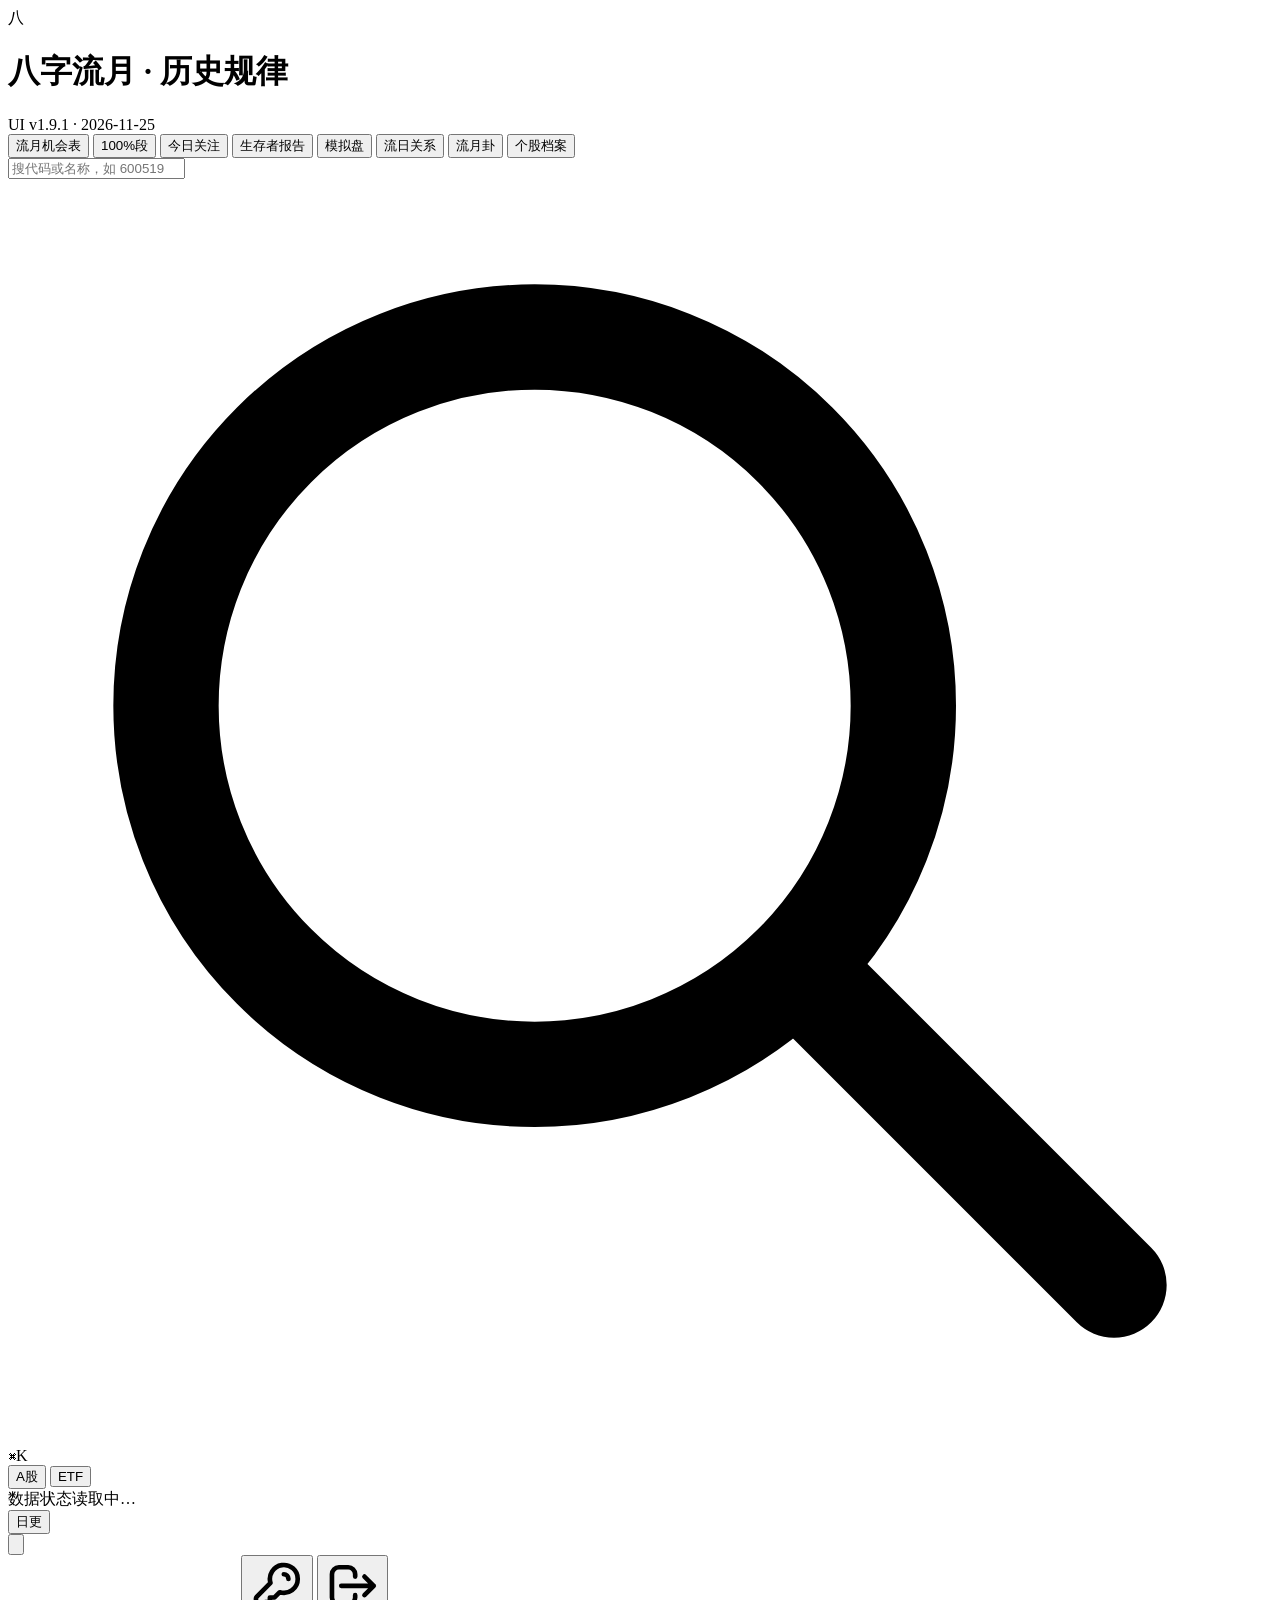
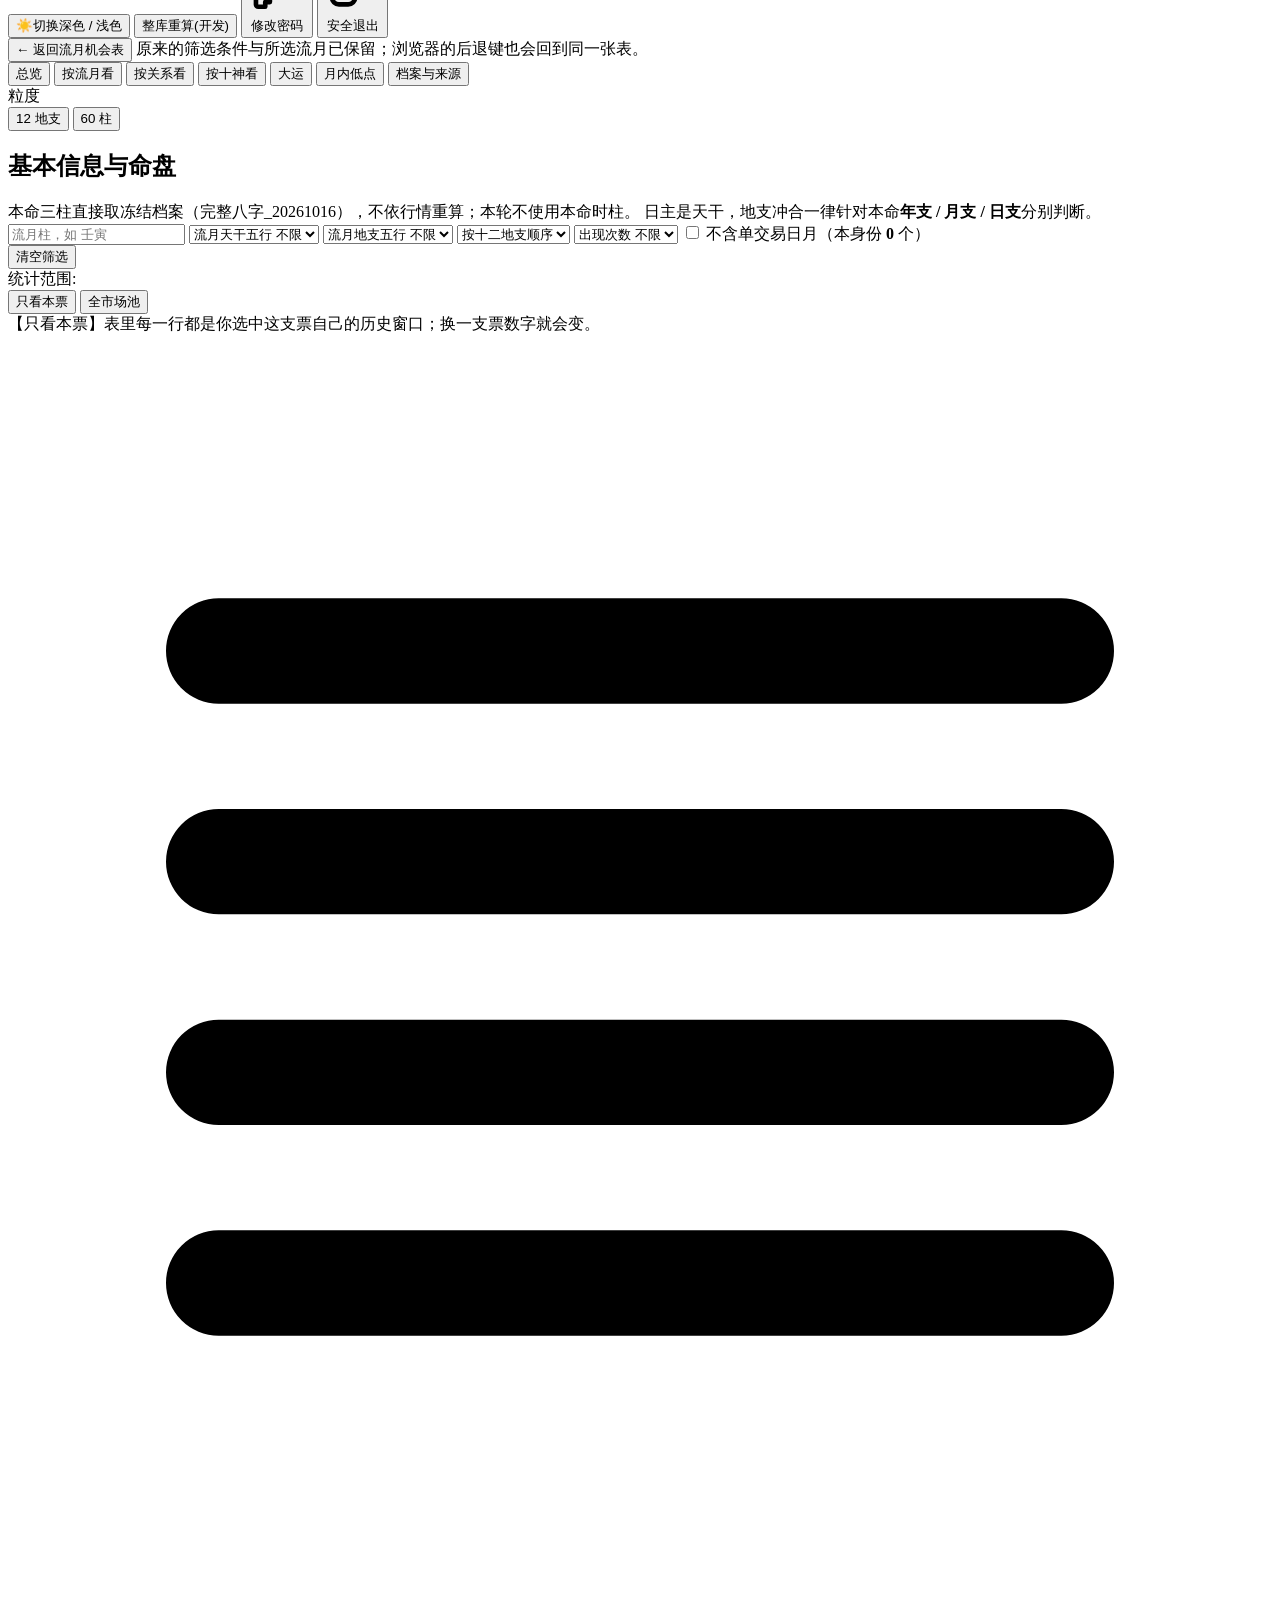
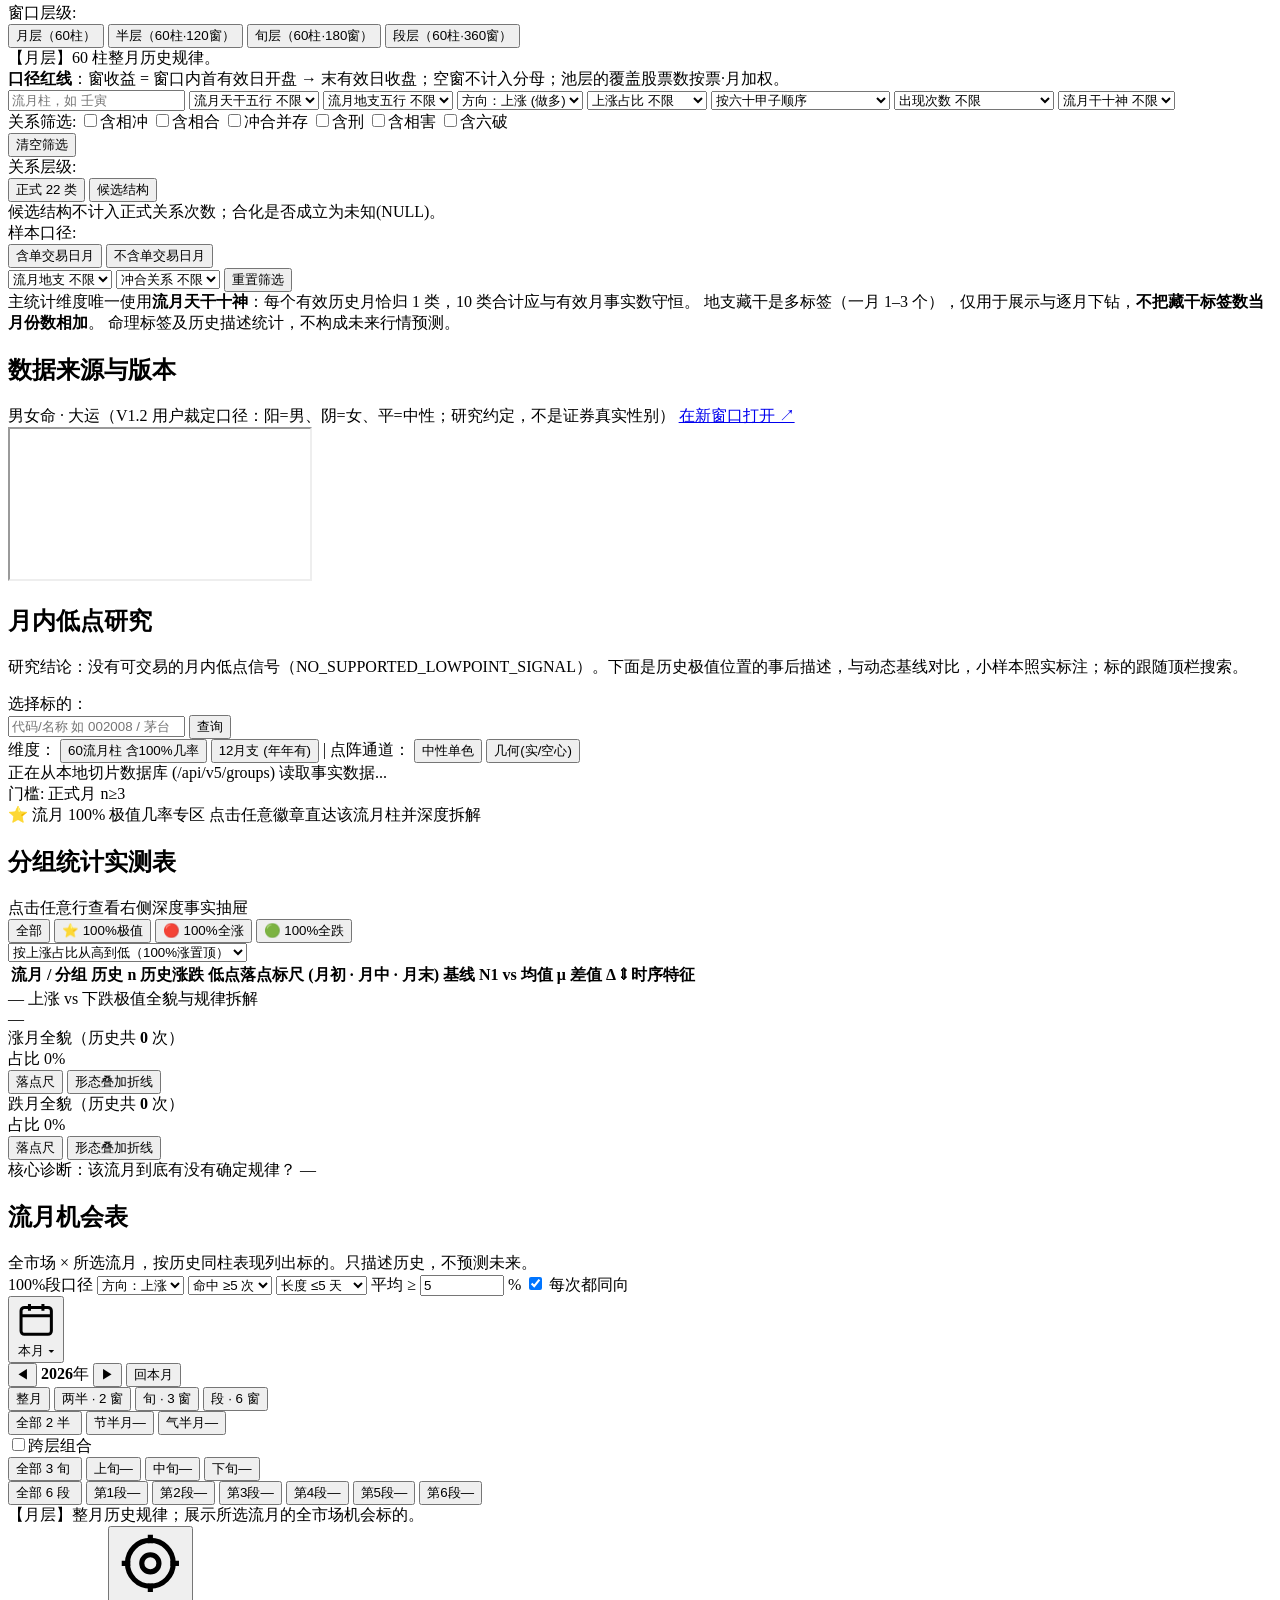
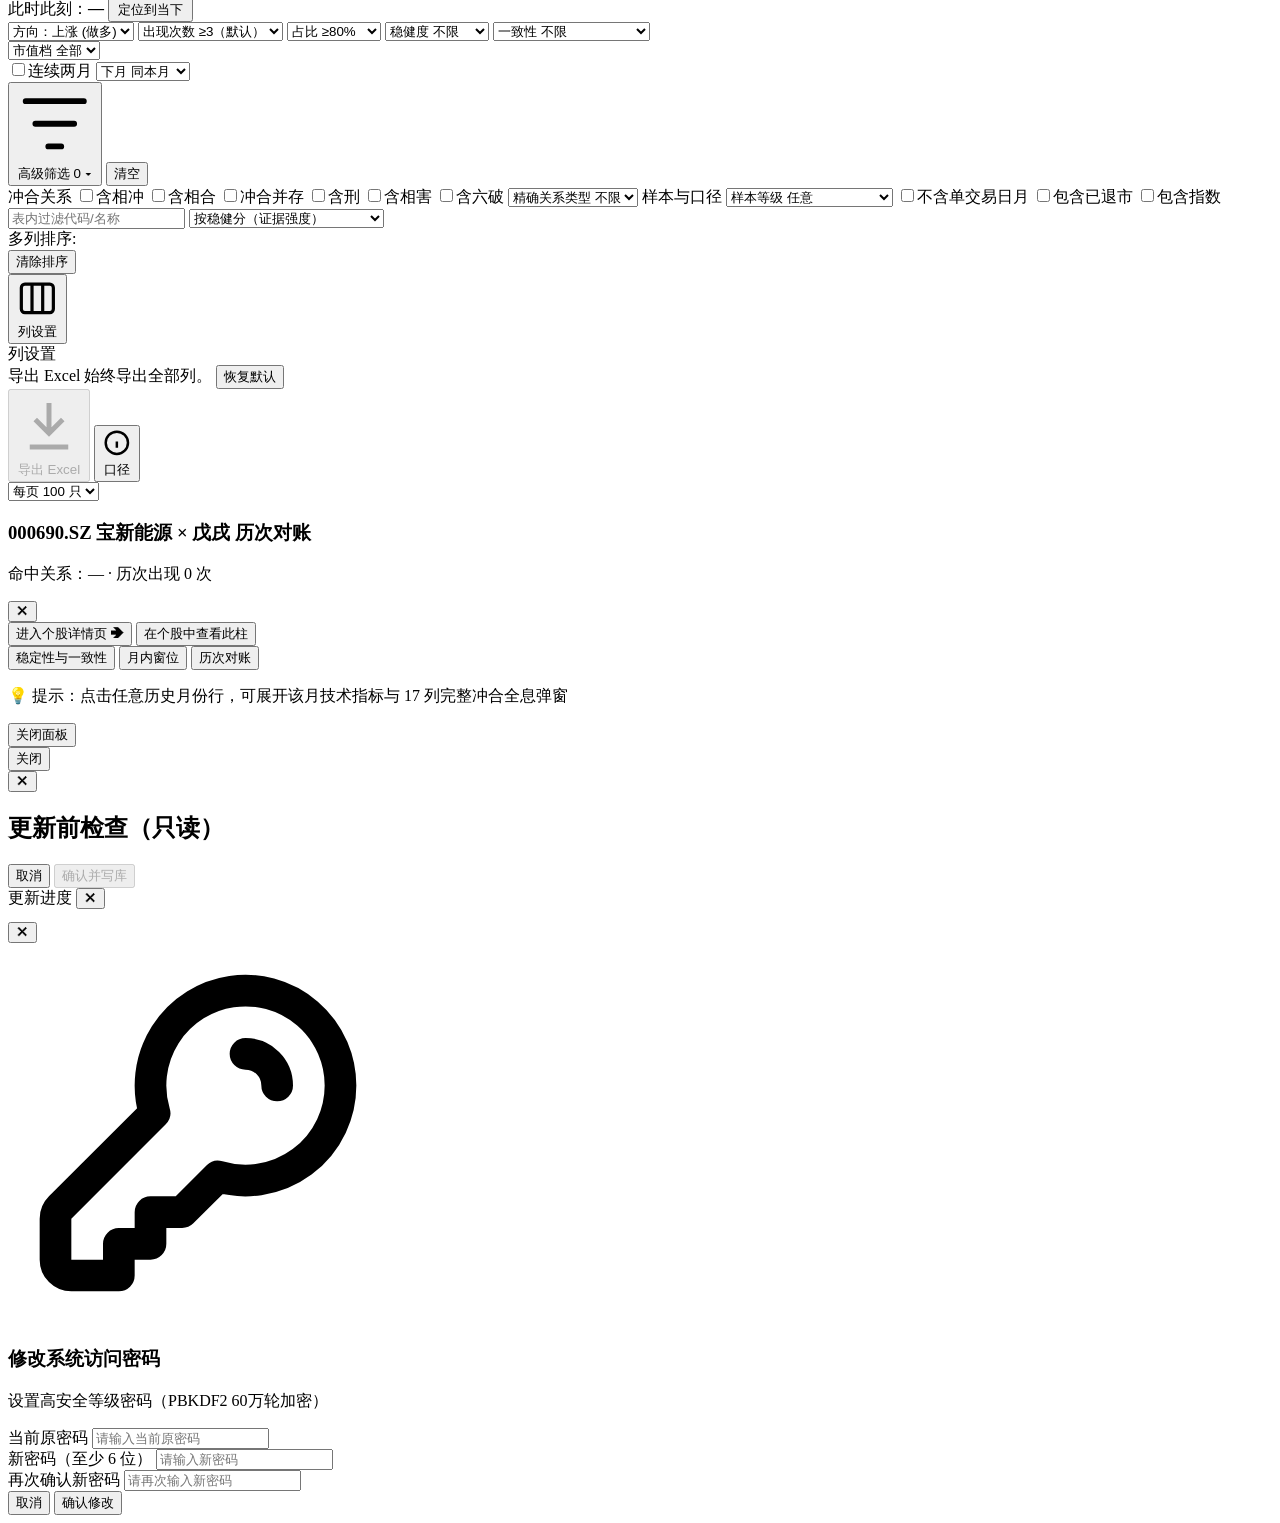
==== commit a4e368a4: "fix(paper): 回读后沿用最近档位行情时间 30 分钟 read 回读不带 market_as_of，页面会在两次 slot 之间退回“档位未记”。 - 本地账本 read 回读沿用最近一次 " ====
--- a/app/static/index.html
+++ b/app/static/index.html
@@ -56,7 +56,7 @@
         八
       </div>
       <h1 id="app-title" class="text-sm font-semibold tracking-wide whitespace-nowrap">八字流月 · 历史规律</h1>
-      <span id="ui-version" class="text-[10px] font-mono text-slate-400 border border-slate-700 px-1.5 py-0.5 rounded whitespace-nowrap cursor-pointer transition-colors" title="程序版本，点击可检查 GitHub 更新；数据版本见右侧「数据状态」">UI v1.9.0 · 2026-11-25</span>
+      <span id="ui-version" class="text-[10px] font-mono text-slate-400 border border-slate-700 px-1.5 py-0.5 rounded whitespace-nowrap cursor-pointer transition-colors" title="程序版本，点击可检查 GitHub 更新；数据版本见右侧「数据状态」">UI v1.9.1 · 2026-11-25</span>
     </div>
 
     <!-- 主导航：机会表是首页 -->
@@ -1030,7 +1030,7 @@
 </div>
 
 <script src="/static/gua_card.js?v=gua3"></script>
-<script src="/static/app.js?v=1.9.0"></script>
+<script src="/static/app.js?v=1.9.1"></script>
 <script src="/static/v5_lowpoint.js?v=v5.10"></script>
 </body>
 </html>
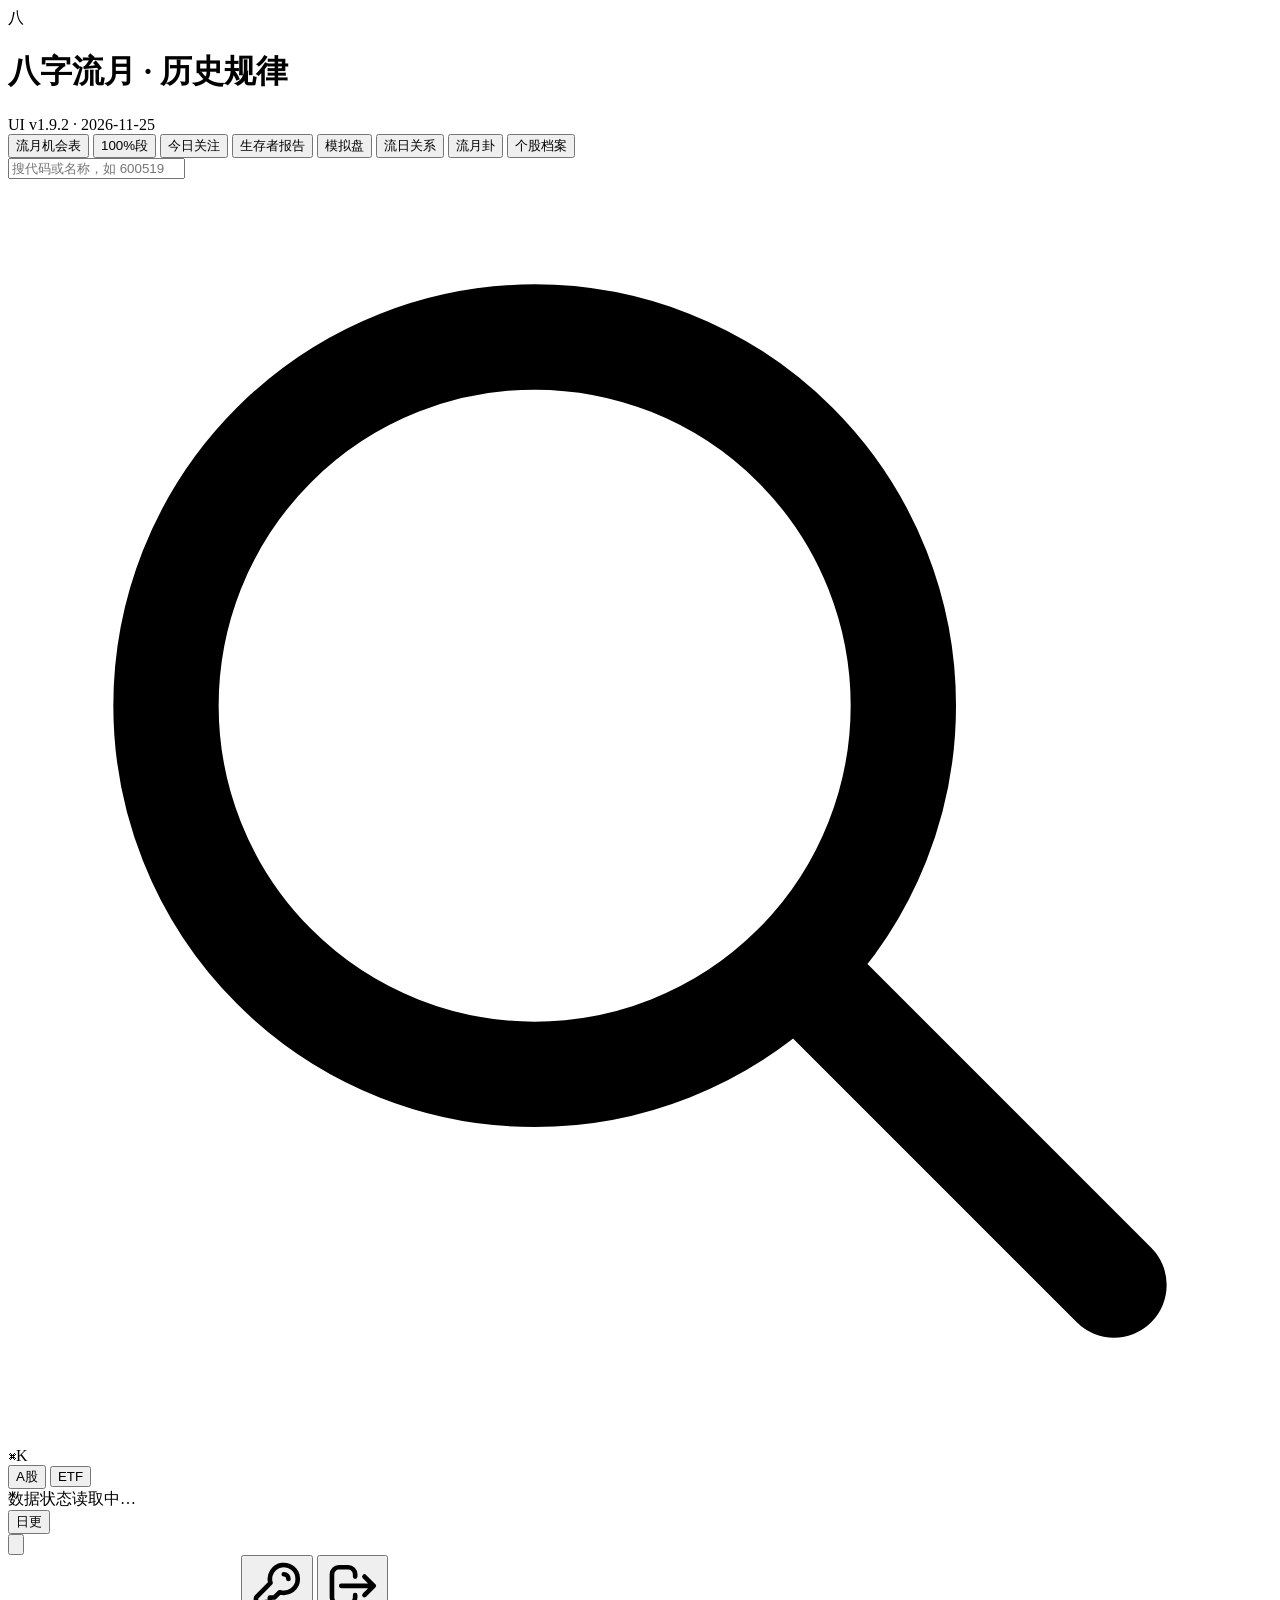
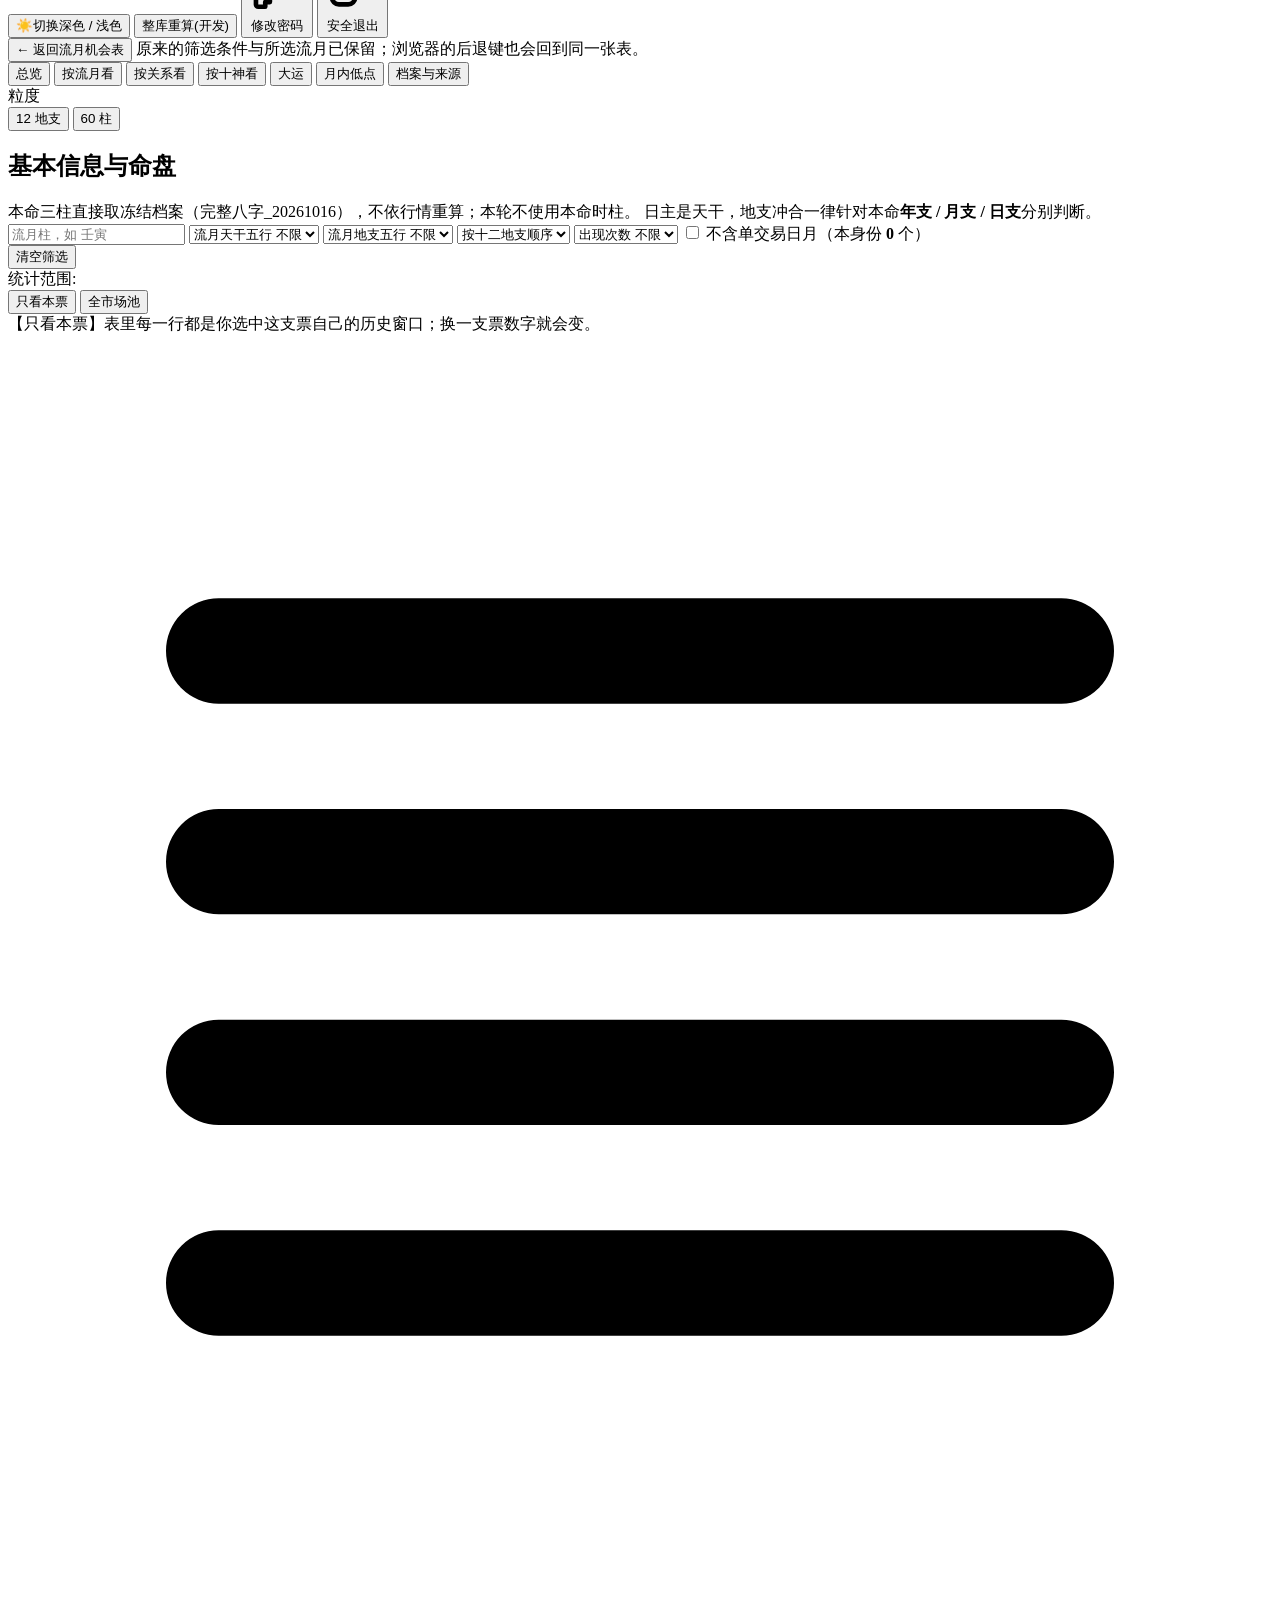
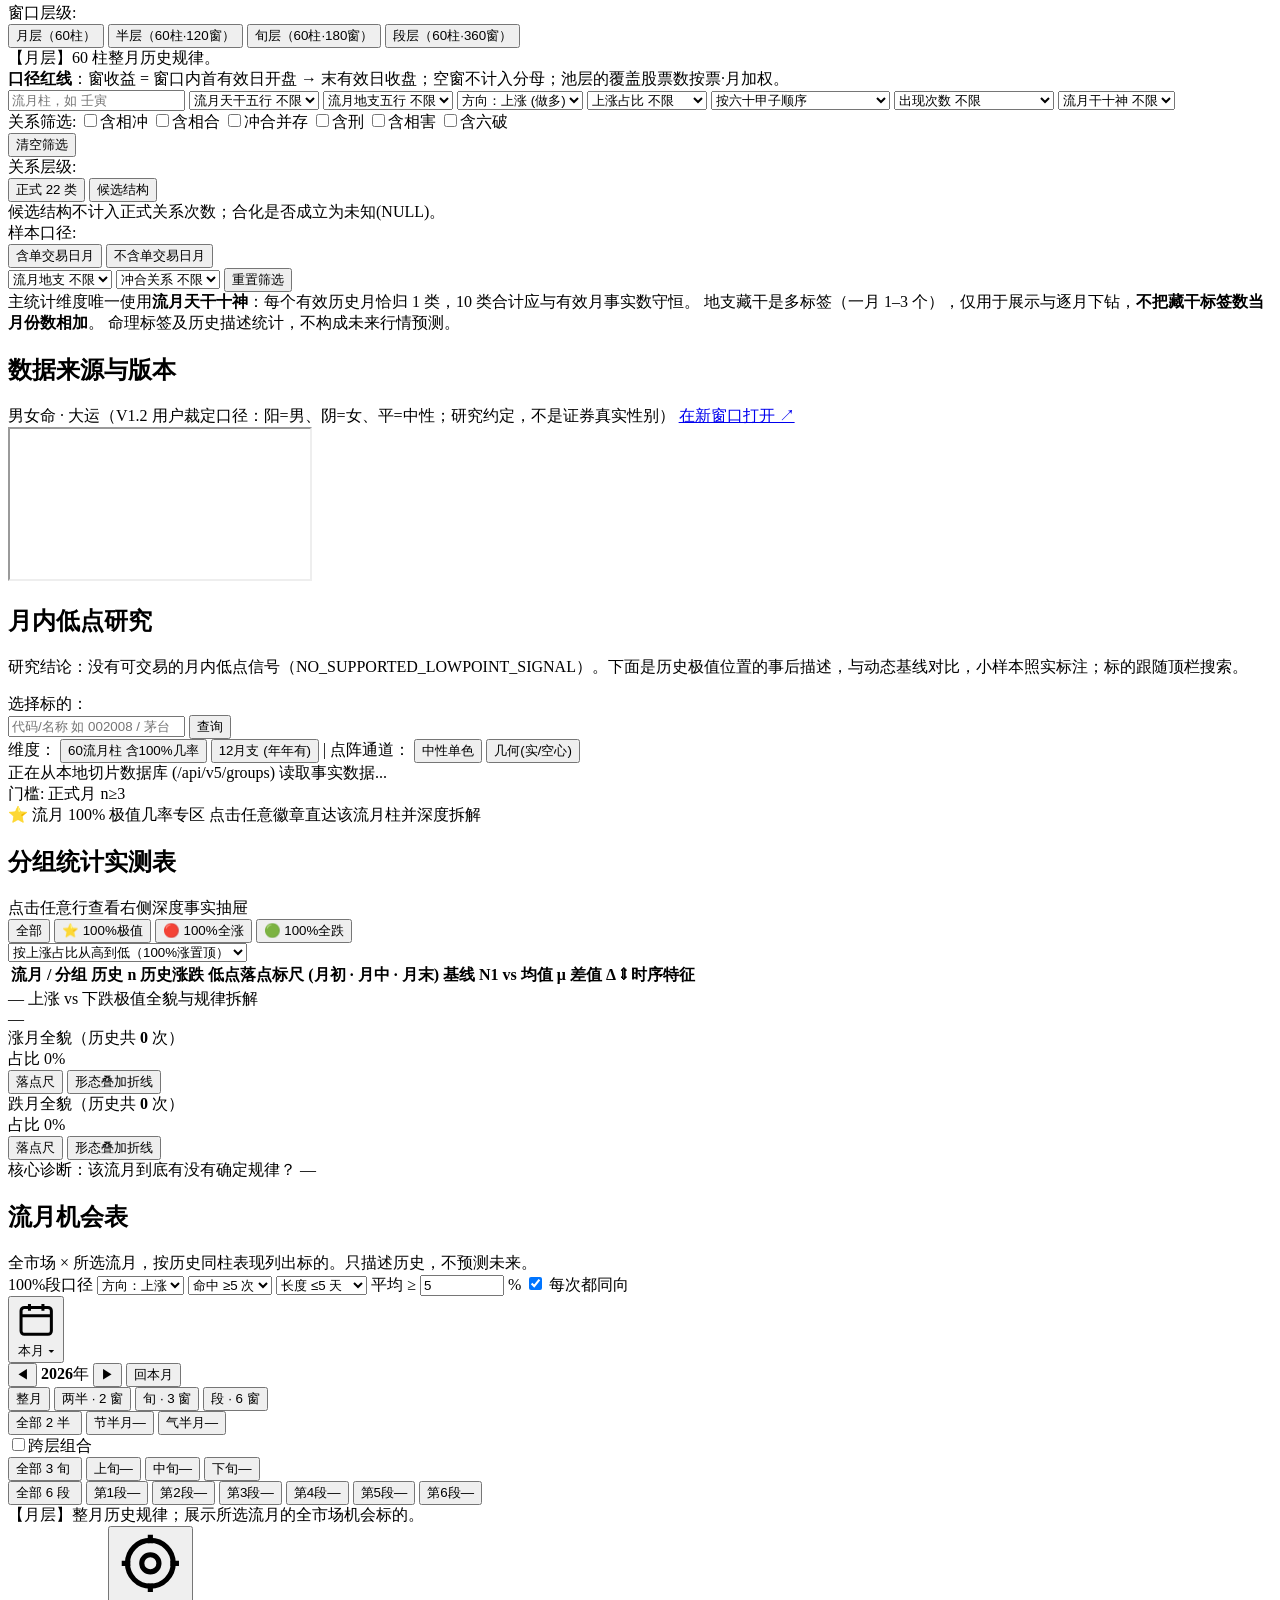
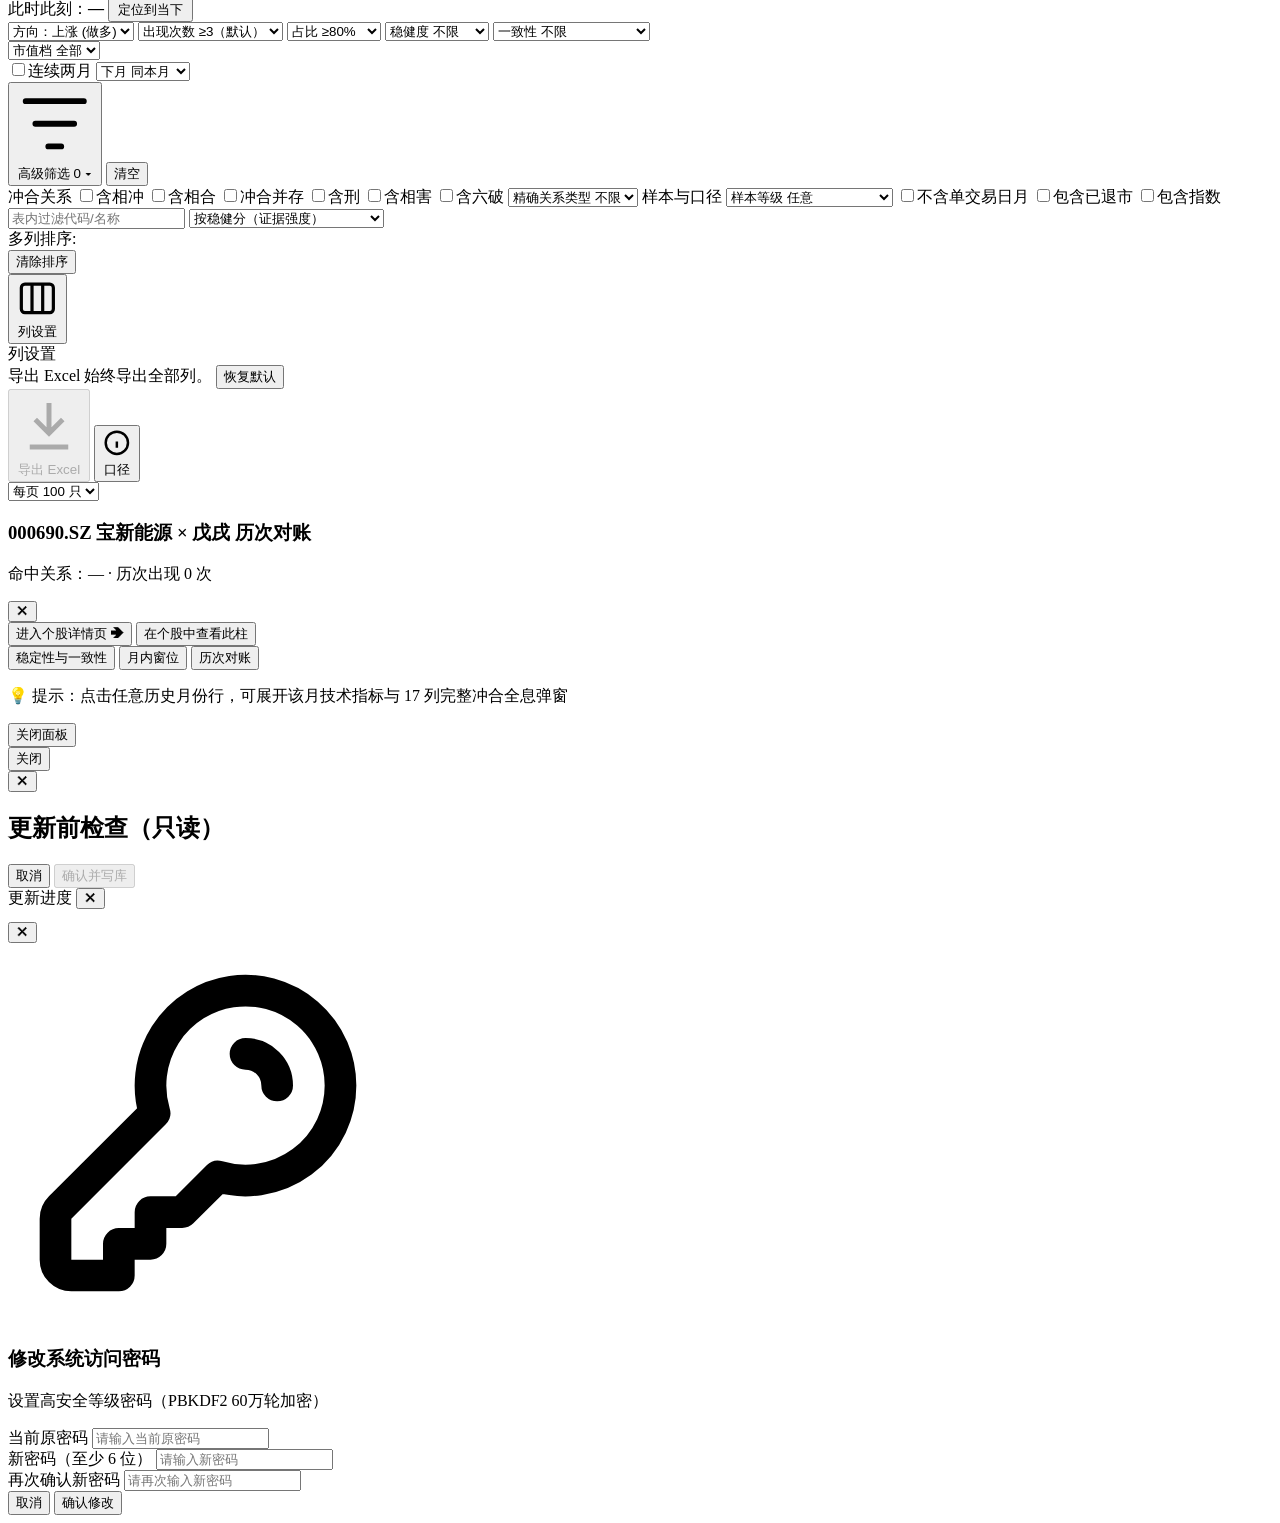
==== commit 6448f262: "fix(paper): 启动时立即刷新模拟盘快照 重启后到下一次 30 分钟回读前，快照仍可能显示“档位未记”； 启动时主动刷新一次，把最近档位的行情截止时间写进快照。UI v1.9.2" ====
--- a/app/static/index.html
+++ b/app/static/index.html
@@ -56,7 +56,7 @@
         八
       </div>
       <h1 id="app-title" class="text-sm font-semibold tracking-wide whitespace-nowrap">八字流月 · 历史规律</h1>
-      <span id="ui-version" class="text-[10px] font-mono text-slate-400 border border-slate-700 px-1.5 py-0.5 rounded whitespace-nowrap cursor-pointer transition-colors" title="程序版本，点击可检查 GitHub 更新；数据版本见右侧「数据状态」">UI v1.9.1 · 2026-11-25</span>
+      <span id="ui-version" class="text-[10px] font-mono text-slate-400 border border-slate-700 px-1.5 py-0.5 rounded whitespace-nowrap cursor-pointer transition-colors" title="程序版本，点击可检查 GitHub 更新；数据版本见右侧「数据状态」">UI v1.9.2 · 2026-11-25</span>
     </div>
 
     <!-- 主导航：机会表是首页 -->
@@ -1030,7 +1030,7 @@
 </div>
 
 <script src="/static/gua_card.js?v=gua3"></script>
-<script src="/static/app.js?v=1.9.1"></script>
+<script src="/static/app.js?v=1.9.2"></script>
 <script src="/static/v5_lowpoint.js?v=v5.10"></script>
 </body>
 </html>
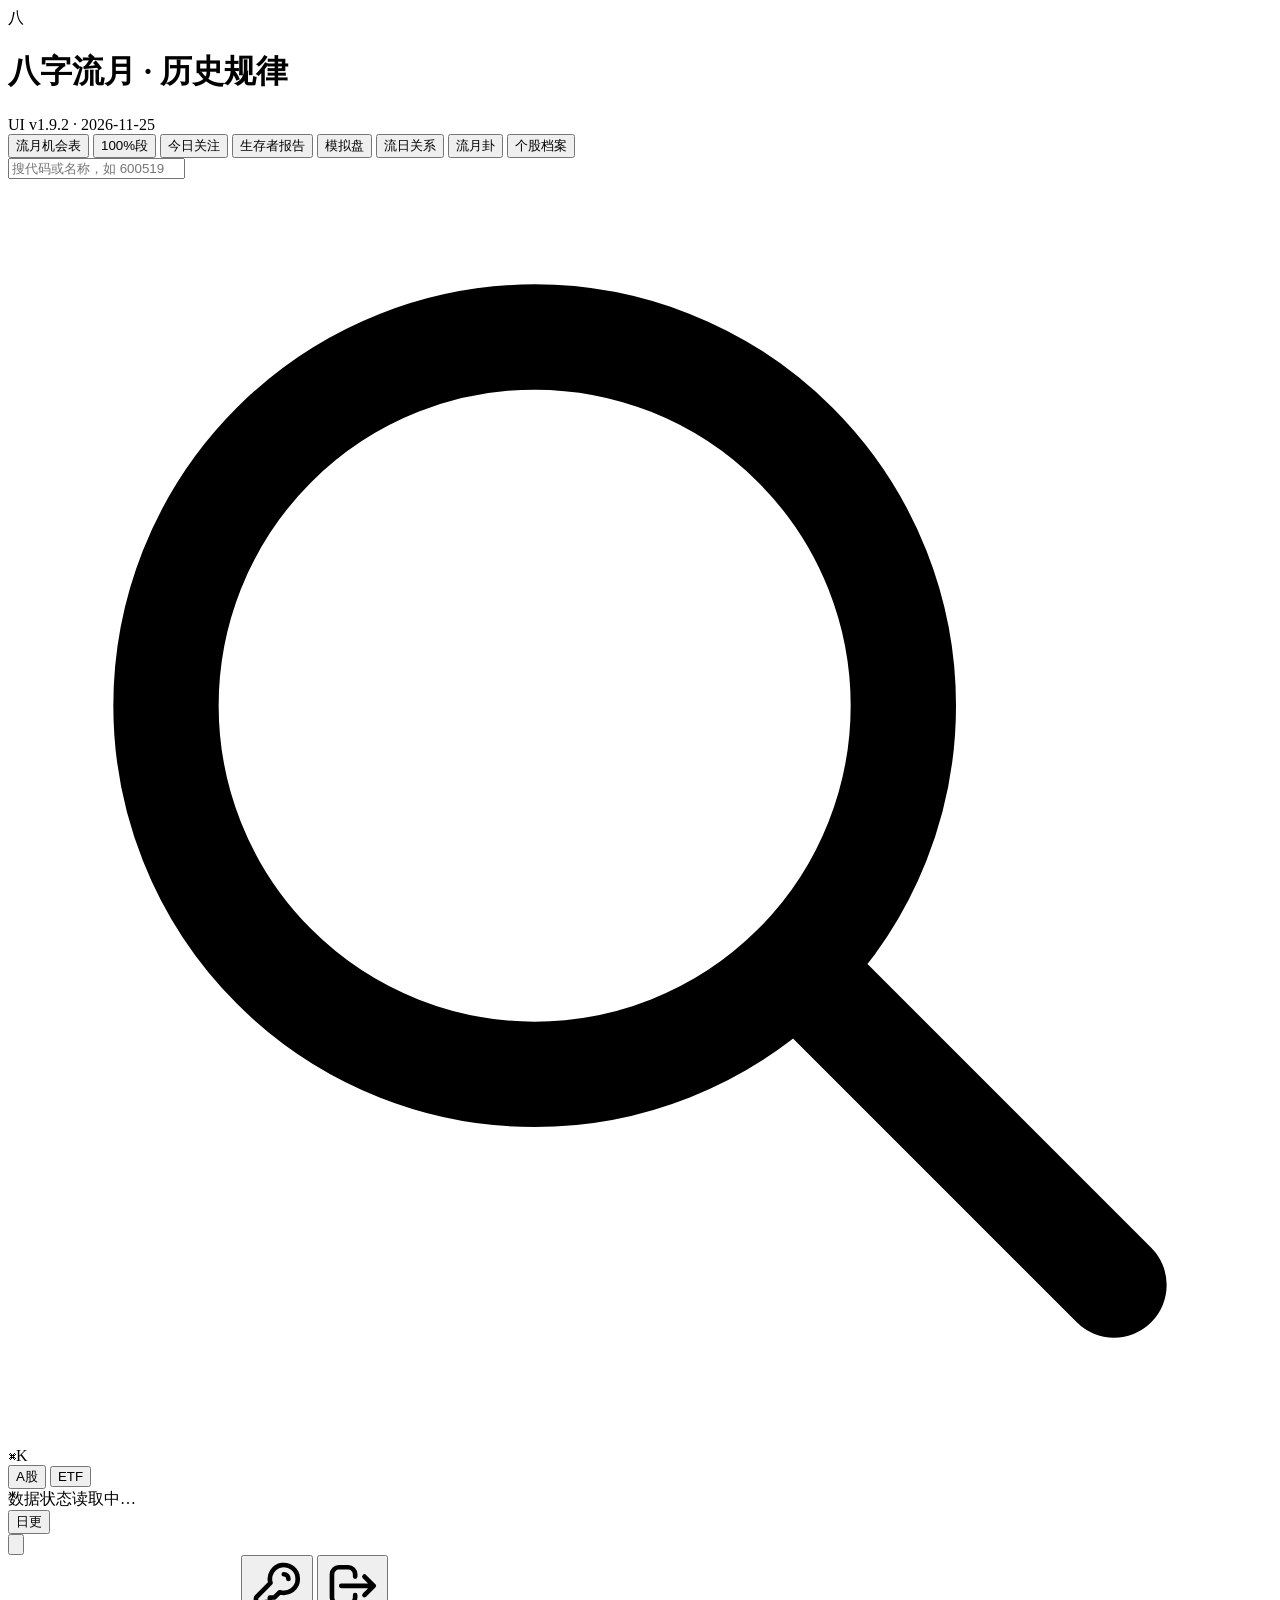
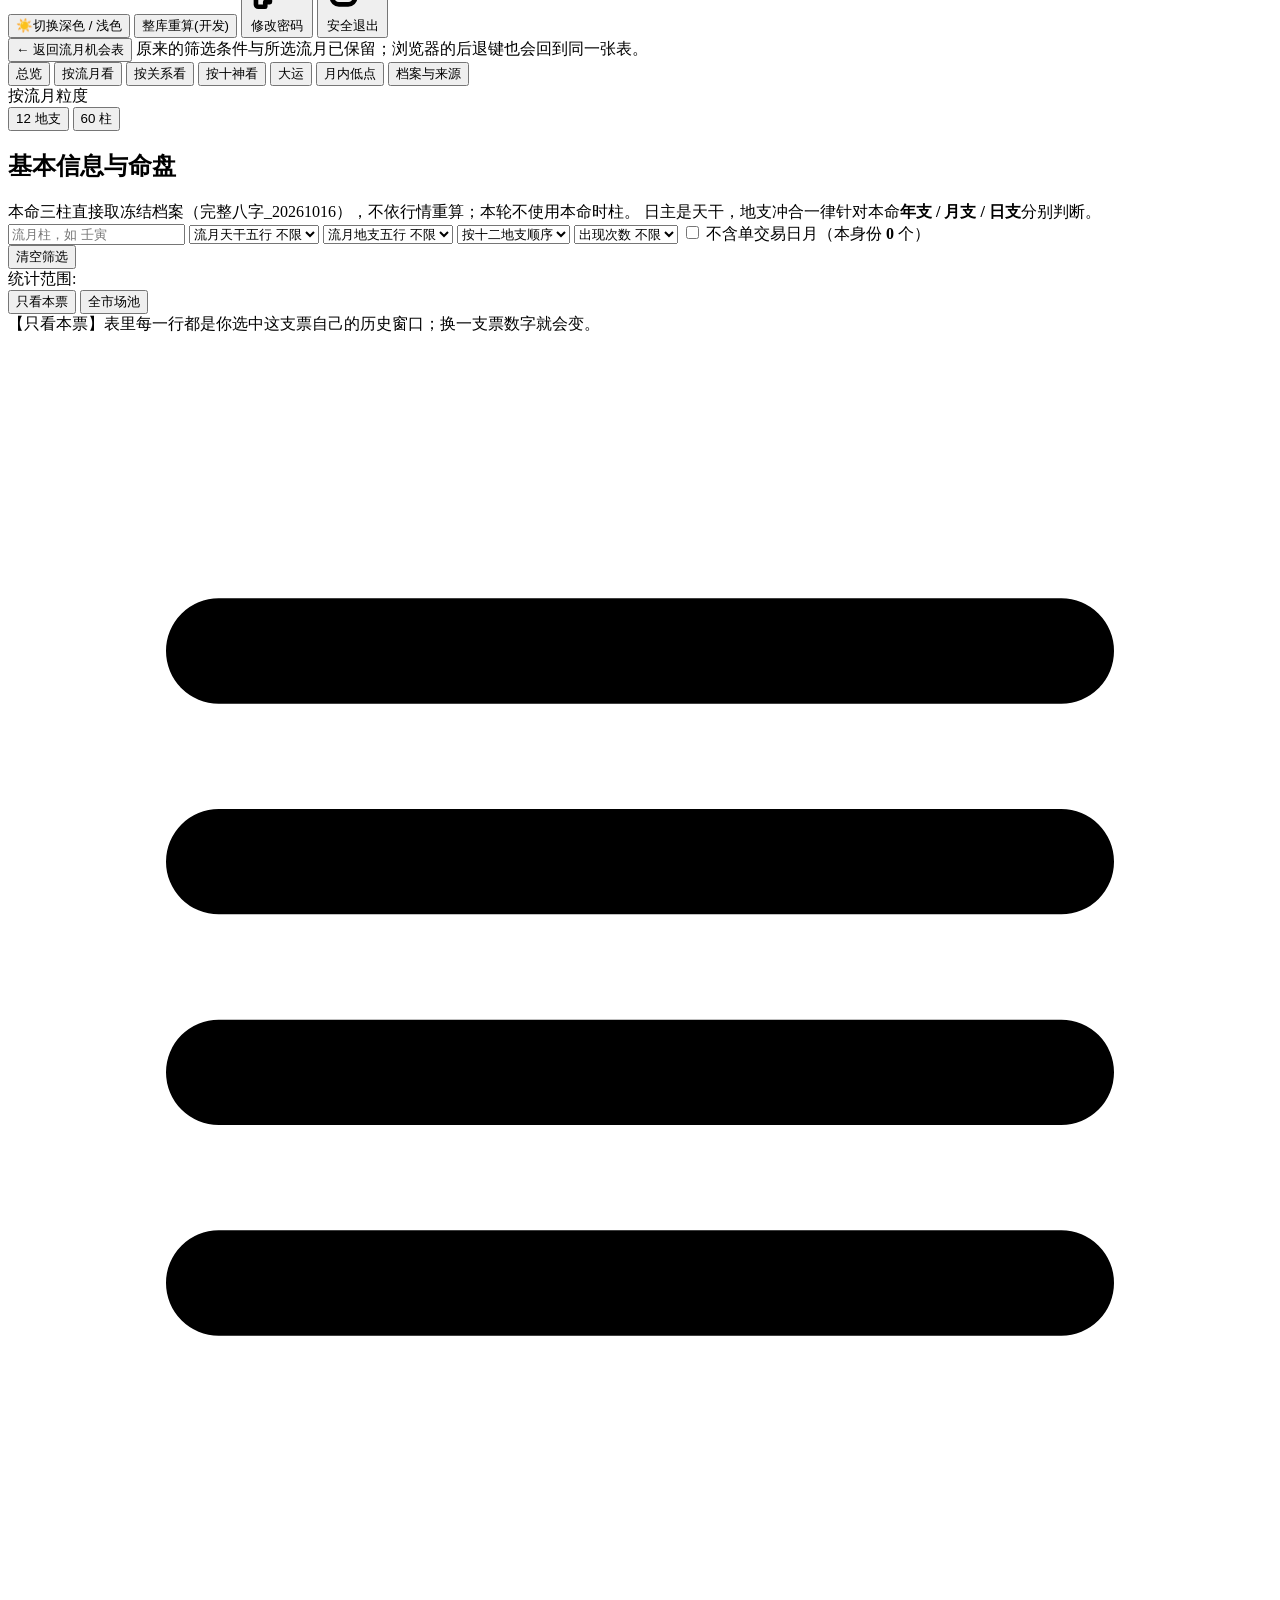
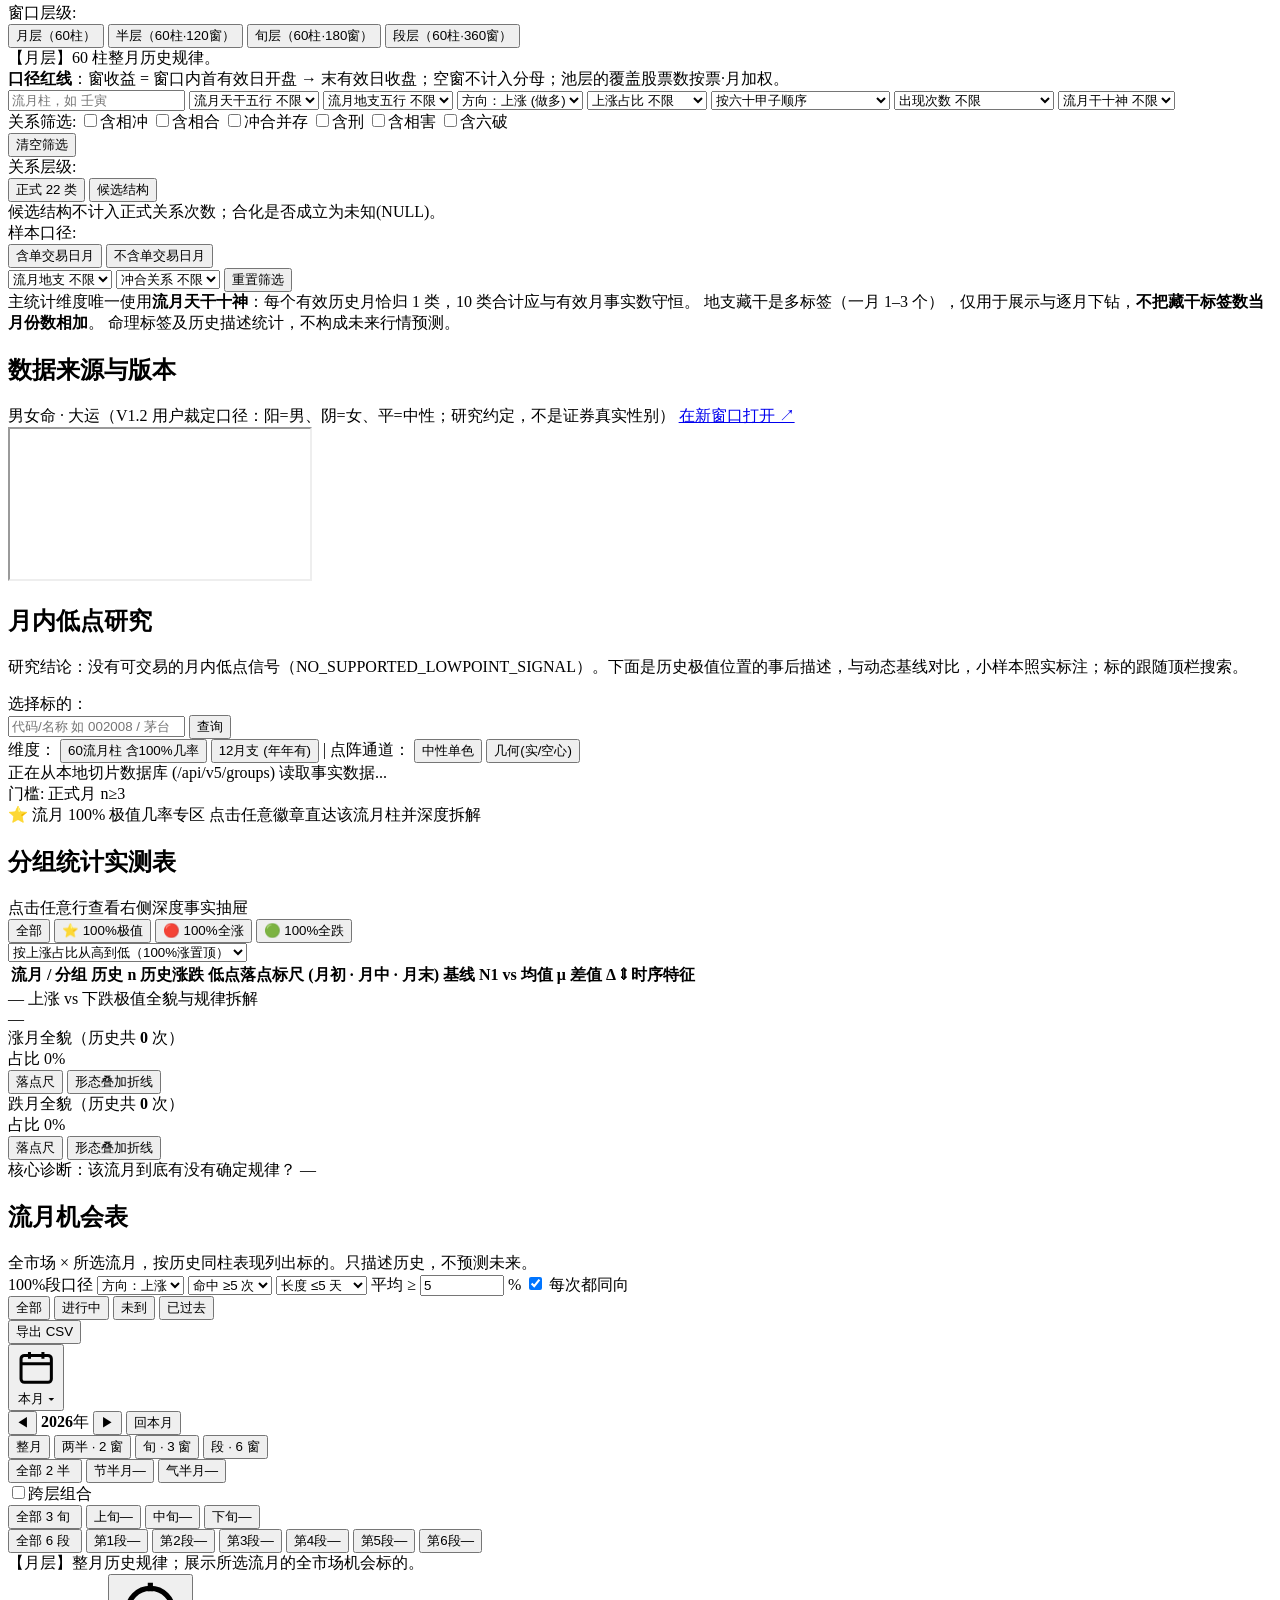
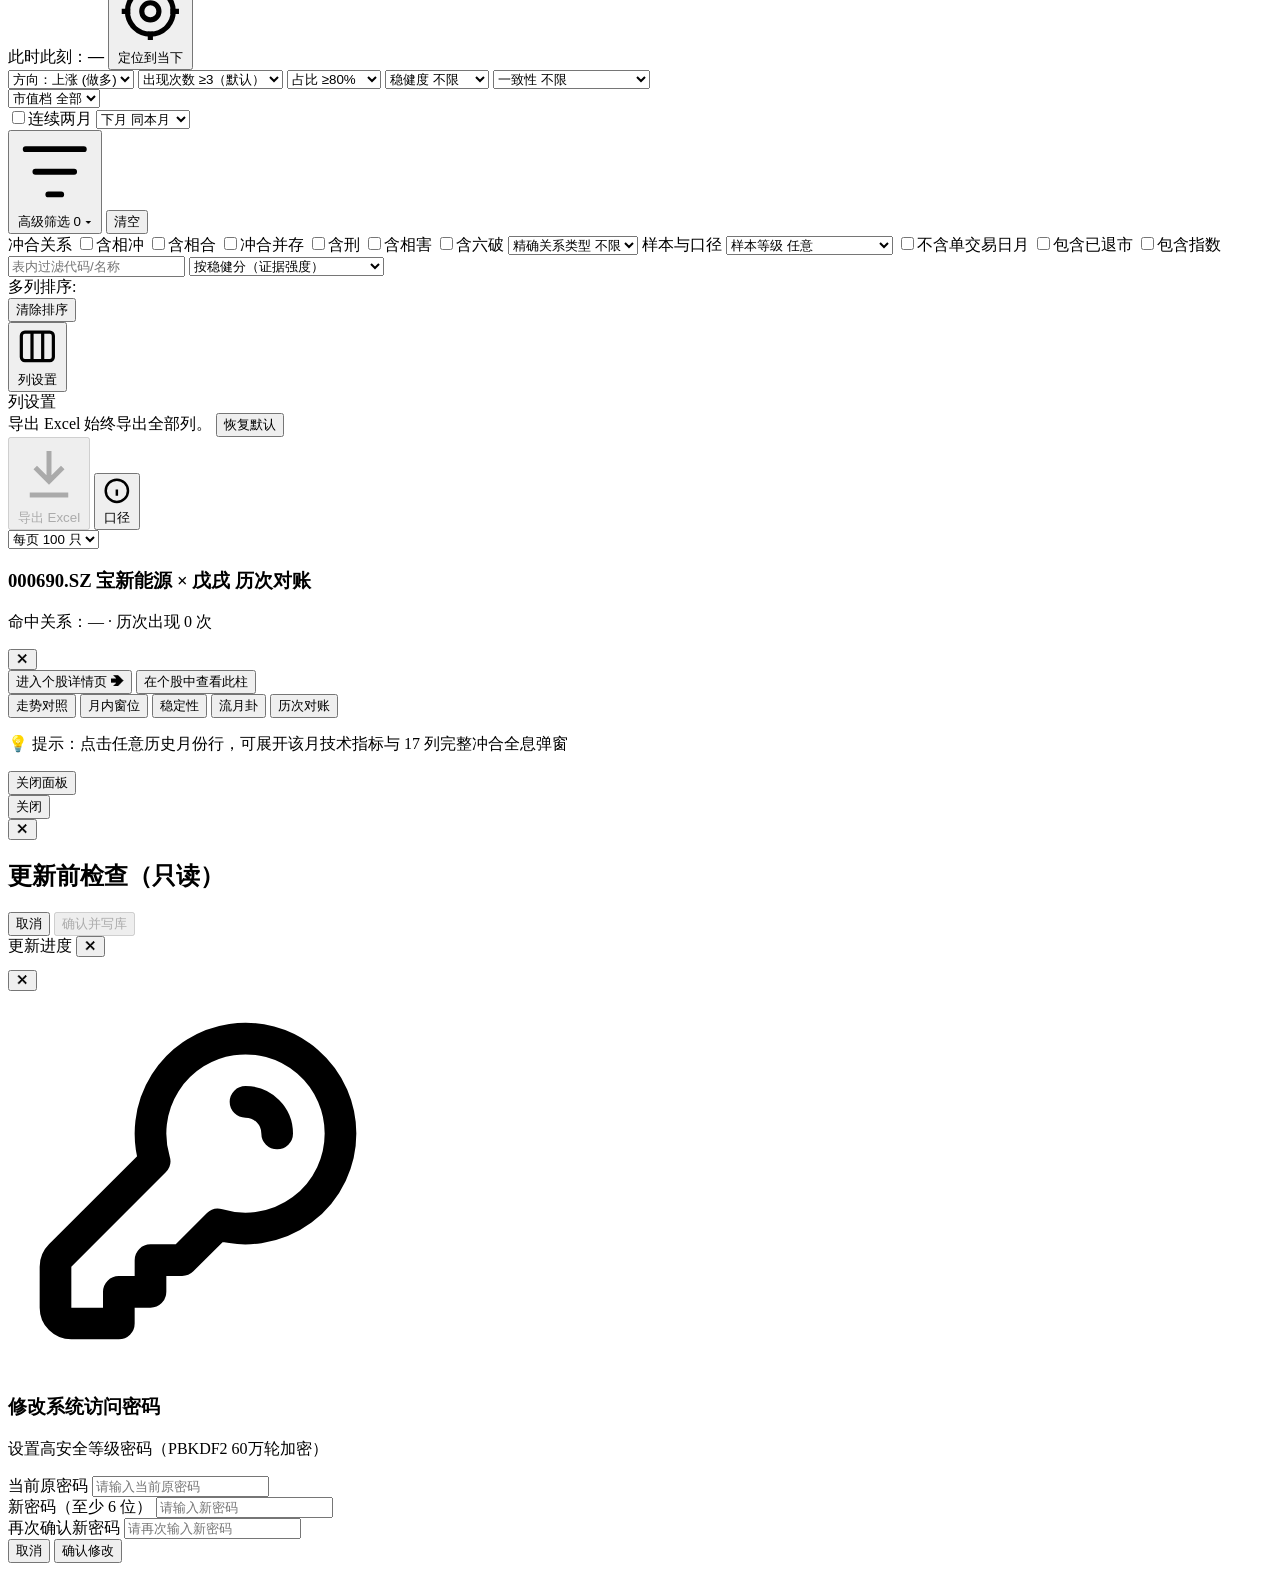
==== commit f7de3007: "feat(ui): holistic navigation, survivor/paper integration, and drawer/overview upgrades" ====
--- a/app/static/index.html
+++ b/app/static/index.html
@@ -6,7 +6,7 @@
 <title>八字流月冲合与历史涨跌查询 · V1.3</title>
 <link rel="icon" href="data:,">
 <script src="/static/tailwindcss.min.js"></script>
-<link rel="stylesheet" href="/static/style.css?v=1.4.7">
+<link rel="stylesheet" href="/static/style.css?v=1.5.0">
 <link rel="stylesheet" href="/static/gua.css?v=gua5">
 <style>
   body.segmode #o-core-bar,
@@ -24,7 +24,6 @@
   body.segmode #o-chips,
   body.segmode #o-note,
   body.segmode #o-caveats,
-  body.segmode #o-search,
   body.segmode #o-sort,
   body.segmode #o-sort-chips,
   body.segmode #opp-pager-bar { display: none !important; }
@@ -59,16 +58,21 @@
       <span id="ui-version" class="text-[10px] font-mono text-slate-400 border border-slate-700 px-1.5 py-0.5 rounded whitespace-nowrap cursor-pointer transition-colors" title="程序版本，点击可检查 GitHub 更新；数据版本见右侧「数据状态」">UI v1.9.2 · 2026-11-25</span>
     </div>
 
-    <!-- 主导航：机会表是首页 -->
+    <!-- 主导航：按「选股扫描 → 实战跟踪 → 专项视角 → 单股深潜」分组；保留隐藏的 #open-today 不动 -->
     <nav class="rv-nav" id="mode-tabs" aria-label="主导航">
       <button id="open-board" type="button" class="rv-nav-btn on">流月机会表</button>
       <button id="open-seg" type="button" class="rv-nav-btn">100%段</button>
       <button id="open-today" type="button" class="rv-nav-btn hidden">今日关注</button>
-      <button id="open-survivor" type="button" class="rv-nav-btn" title="100%节气月生存者报告（数据刷新后自动生成，含B组买卖点，每半小时一档）">生存者报告</button>
-      <button id="open-paper" type="button" class="rv-nav-btn" title="生存者模拟盘：按报告信号在雪球组合真实行情下的前向模拟（只读镜像，非实盘）">模拟盘</button>
+      <span class="rv-nav-sep" aria-hidden="true"></span>
+      <span class="rv-nav-pair">
+        <button id="open-survivor" type="button" class="rv-nav-btn" title="100%节气月生存者报告（数据刷新后自动生成，含B组买卖点，每半小时一档）">生存者报告<span class="rv-nav-pill hidden" data-nav-badge="survivor"></span></button>
+        <button id="open-paper" type="button" class="rv-nav-btn" title="生存者模拟盘：按报告信号在真实行情下的前向模拟（非实盘）">模拟盘<span class="rv-nav-pill hidden" data-nav-badge="paper"></span></button>
+      </span>
+      <span class="rv-nav-sep" aria-hidden="true"></span>
       <button id="open-n2" type="button" class="rv-nav-btn" title="流日关系全市场影子库（只读研究库，数据截止 2026-10-08）">流日关系</button>
       <button id="open-gua" type="button" class="rv-nav-btn" title="流月卦：按节气流月窗口起卦（文化展示，非选股依据）">流月卦</button>
-      <button id="back-stock" type="button" class="rv-nav-btn"><span id="back-stock-txt">个股档案</span></button>
+      <span class="rv-nav-sep" aria-hidden="true"></span>
+      <button id="back-stock" type="button" class="rv-nav-btn"><span id="back-stock-txt">个股档案</span><span id="back-stock-cur" class="rv-nav-sub"></span></button>
     </nav>
 
     <!-- 搜索框在所有页面常驻；在机会表里选中标的会直接进入个股档案 -->
@@ -130,12 +134,12 @@
 <!-- 主体内容区域 -->
 <main class="max-w-[1780px] mx-auto px-2 sm:px-3 lg:px-4 pt-2 pb-4 flex flex-col gap-2">
 
-  <!-- 从流月机会表进入个股后的返回条：筛选与所选月份已由 URL/历史快照保留 -->
-  <div id="return-board-bar" class="hidden flex flex-wrap items-center gap-2.5 text-xs p-2.5 rounded-xl theme-card border shadow-sm">
-    <button id="return-board-btn" type="button" class="px-3 py-1.5 rounded-lg bg-indigo-600 hover:bg-indigo-500 text-white font-semibold shadow-sm transition-all whitespace-nowrap">
+  <!-- 从机会表或独立栏目进入个股后的通用返回条：状态已由 URL / 会话快照保留 -->
+  <div id="return-board-bar" class="hidden rv-ret-bar">
+    <button id="return-board-btn" type="button" class="px-3 py-1 rounded-lg bg-indigo-600 hover:bg-indigo-500 text-white font-semibold shadow-sm transition-all whitespace-nowrap">
       ← 返回流月机会表
     </button>
-    <span class="text-slate-400">原来的筛选条件与所选流月已保留；浏览器的后退键也会回到同一张表。</span>
+    <span id="return-board-note" class="text-slate-400">原来的筛选条件与所选流月已保留；浏览器的后退键也会回到同一张表。</span>
   </div>
 
   <!-- 个股档案：紧凑头部 + 子页导航，滚动时一起固定在顶部 -->
@@ -161,15 +165,17 @@
     <div id="overviewbody"></div>
   </section>
 
-  <!-- 按流月看：粒度开关（12 地支 / 60 柱），下面显示对应的原页面二或页面三 -->
+  <!-- 按流月看：紧凑粒度条（12 地支 / 60 柱），减少无效纵向占位 -->
   <section id="tab-flowbar" class="tab">
-    <div class="rv-card rv-row">
-      <span class="rv-k">粒度</span>
-      <div class="seg inline-flex p-0.5 rounded-lg theme-card-sub border border-slate-700 text-xs" id="flow-grain-seg" role="group" aria-label="粒度">
-        <button data-v="branch" type="button" class="px-3 py-1 rounded-md font-medium transition">12 地支</button>
-        <button data-v="pillar" type="button" class="on px-3 py-1 rounded-md font-semibold transition">60 柱</button>
-      </div>
-      <span class="rv-note" id="flow-grain-note"></span>
+    <div class="rv-ctrl-card">
+      <div class="rv-ctrl-row">
+        <span class="rv-k">按流月粒度</span>
+        <div class="seg inline-flex p-0.5 rounded-lg theme-card-sub border border-slate-700 text-xs" id="flow-grain-seg" role="group" aria-label="粒度">
+          <button data-v="branch" type="button" class="px-2.5 py-0.5 rounded-md font-medium transition">12 地支</button>
+          <button data-v="pillar" type="button" class="on px-2.5 py-0.5 rounded-md font-semibold transition">60 柱</button>
+        </div>
+        <span class="rv-note" id="flow-grain-note"></span>
+      </div>
     </div>
   </section>
 
@@ -611,6 +617,13 @@
       <input id="seg-mean" type="number" value="5" step="0.5" class="theme-input border rounded-lg px-2 py-1.5 text-xs" style="width:76px">
       <span class="rv-note">%</span>
       <label class="rv-note inline-flex items-center gap-1"><input id="seg-all" type="checkbox" checked> 每次都同向</label>
+      <div class="seg inline-flex p-0.5 rounded-lg theme-card-sub border border-slate-700 text-xs" id="seg-status-pills" role="group" aria-label="段状态筛选">
+        <button data-v="all" type="button" class="on px-2 py-0.5 rounded-md font-semibold bg-indigo-600 text-white shadow-sm transition">全部</button>
+        <button data-v="ongoing" type="button" class="px-2 py-0.5 rounded-md font-medium text-slate-400 hover:text-indigo-400 transition">进行中</button>
+        <button data-v="upcoming" type="button" class="px-2 py-0.5 rounded-md font-medium text-slate-400 hover:text-indigo-400 transition">未到</button>
+        <button data-v="passed" type="button" class="px-2 py-0.5 rounded-md font-medium text-slate-400 hover:text-indigo-400 transition">已过去</button>
+      </div>
+      <button id="seg-export-btn" type="button" class="rv-btn rv-btn-sm" title="按当前方向、次数、长度、平均阈值导出 100%段 CSV">导出 CSV</button>
       <span class="rv-note" id="seg-now"></span>
     </div>
 
@@ -914,30 +927,32 @@
       <!-- 核心指标摘要条 -->
       <div id="drawer-metrics" class="grid grid-cols-4 gap-2 mb-4 p-3 rounded-xl theme-card-sub border border-slate-700/40 text-center text-xs"></div>
 
+      <!-- 抽屉内吸顶跳转：先看核心走势与窗位，再看稳定性、文化卦象与历次对账 -->
+      <nav class="rv-dtabs" id="drawer-jump" aria-label="抽屉内跳转">
+        <button type="button" data-jump="drawer-path-box">走势对照</button>
+        <button type="button" data-jump="drawer-windows-box">月内窗位</button>
+        <button type="button" data-jump="drawer-stability">稳定性</button>
+        <button type="button" data-jump="drawer-gua-box">流月卦</button>
+        <button type="button" data-jump="drawer-month-note">历次对账</button>
+      </nav>
+
+      <!-- 100%段模式：这段自己的走势（插在流月抽屉顶部，下面整月信息全保留） -->
+      <div id="drawer-seg-box" class="mb-4 hidden"></div>
+
+      <!-- 旬/段窗口：本周自然周实际走势（仅当前周，不参与历史统计） -->
+      <div id="drawer-weekchart-box" class="mb-4"></div>
+
+      <!-- 旬/段窗口：同窗逐日走势（历史各年 + 平均 + 本月进行中） -->
+      <div id="drawer-path-box" class="mb-4"></div>
+
+      <!-- 稳定性检查：同柱证据 + 个股整体波动（后者只展示，不参与筛选） -->
+      <div id="drawer-stability" class="mb-4"></div>
+
+      <!-- 月内窗位小表（3旬 / 6段） -->
+      <div id="drawer-windows-box" class="mb-4"></div>
+
       <!-- 流月卦：机会表(整月/旬/段)与 100%段抽屉共用此容器；文化展示，非选股依据 -->
       <div id="drawer-gua-box" class="mb-4 hidden"></div>
-
-      <!-- 100%段模式：这段自己的走势（插在流月抽屉顶部，下面整月信息全保留） -->
-      <div id="drawer-seg-box" class="mb-4 hidden"></div>
-
-      <!-- 旬/段窗口：本周自然周实际走势（仅当前周，不参与历史统计） -->
-      <div id="drawer-weekchart-box" class="mb-4"></div>
-
-      <!-- 旬/段窗口：同窗逐日走势（历史各年 + 平均 + 本月进行中） -->
-      <div id="drawer-path-box" class="mb-4"></div>
-
-      <!-- 抽屉内跳转：内容都在下面，不藏；用按钮滚动，不改地址栏（#board 由地址栏决定） -->
-      <nav class="rv-dtabs" id="drawer-jump" aria-label="抽屉内跳转">
-        <button type="button" data-jump="drawer-stability">稳定性与一致性</button>
-        <button type="button" data-jump="drawer-windows-box">月内窗位</button>
-        <button type="button" data-jump="drawer-month-note">历次对账</button>
-      </nav>
-
-      <!-- 稳定性检查：同柱证据 + 个股整体波动（后者只展示，不参与筛选） -->
-      <div id="drawer-stability" class="mb-4"></div>
-
-      <!-- 月内窗位小表（3旬 / 6段） -->
-      <div id="drawer-windows-box" class="mb-4"></div>
 
       <!-- 所选月行情状态说明 + 历次历史对账表格容器 -->
       <p id="drawer-month-note" class="text-[11px] text-slate-400 mb-2 leading-relaxed"></p>
@@ -1030,7 +1045,8 @@
 </div>
 
 <script src="/static/gua_card.js?v=gua3"></script>
-<script src="/static/app.js?v=1.9.2"></script>
+<script src="/static/nav_shell.js?v=1.0.0"></script>
+<script src="/static/app.js?v=1.9.3"></script>
 <script src="/static/v5_lowpoint.js?v=v5.10"></script>
 </body>
 </html>
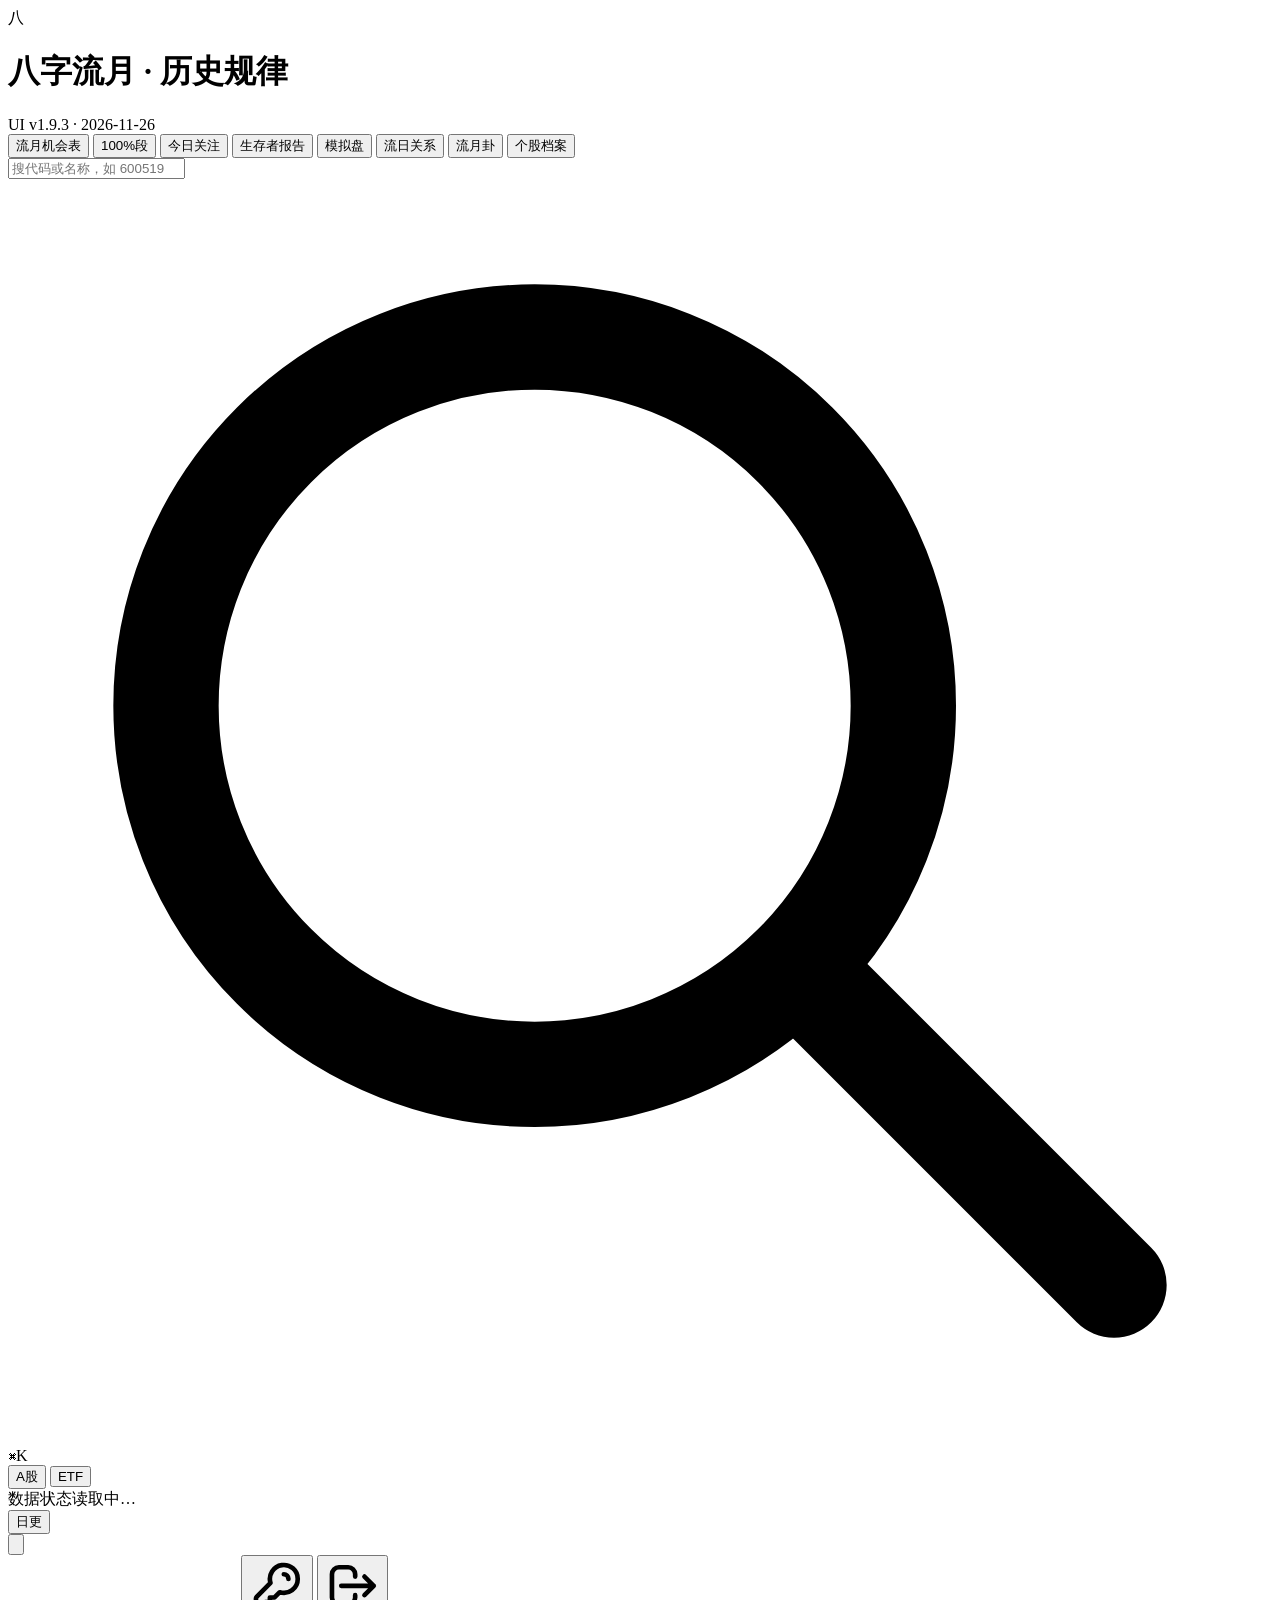
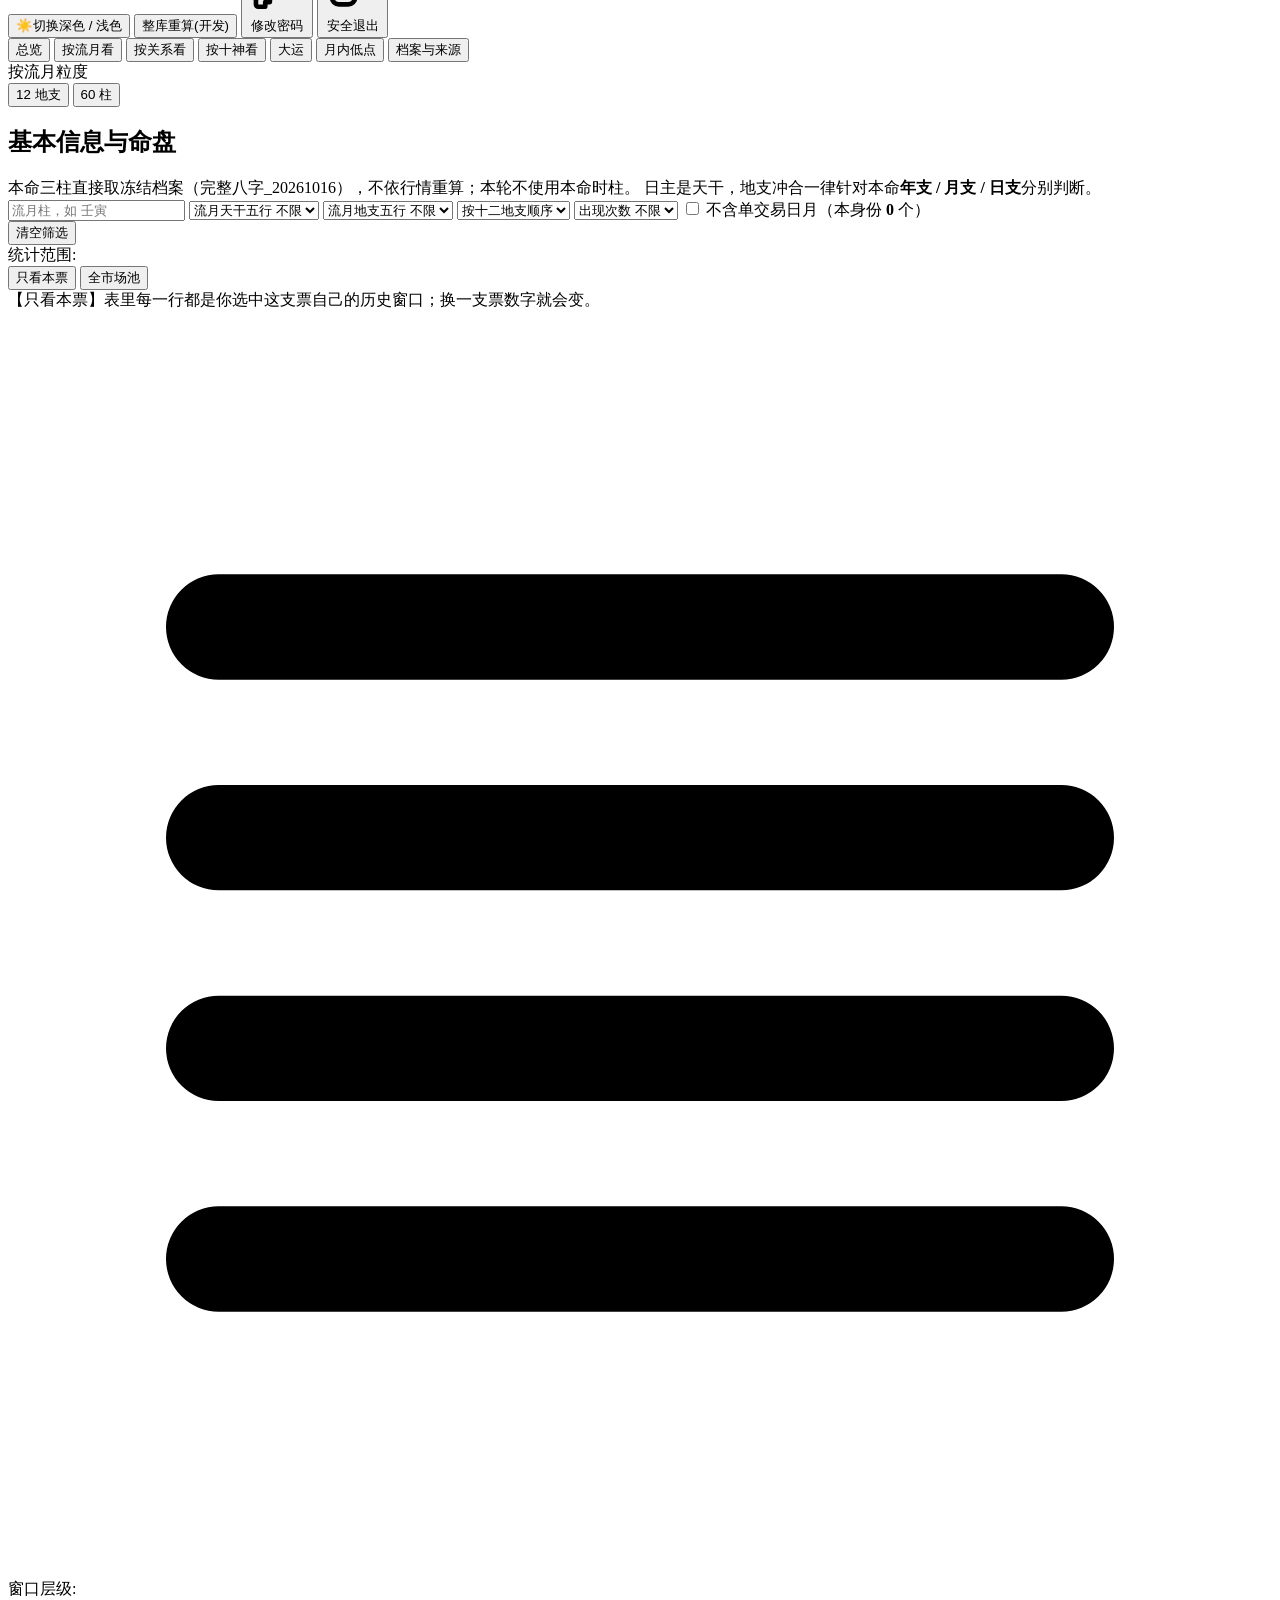
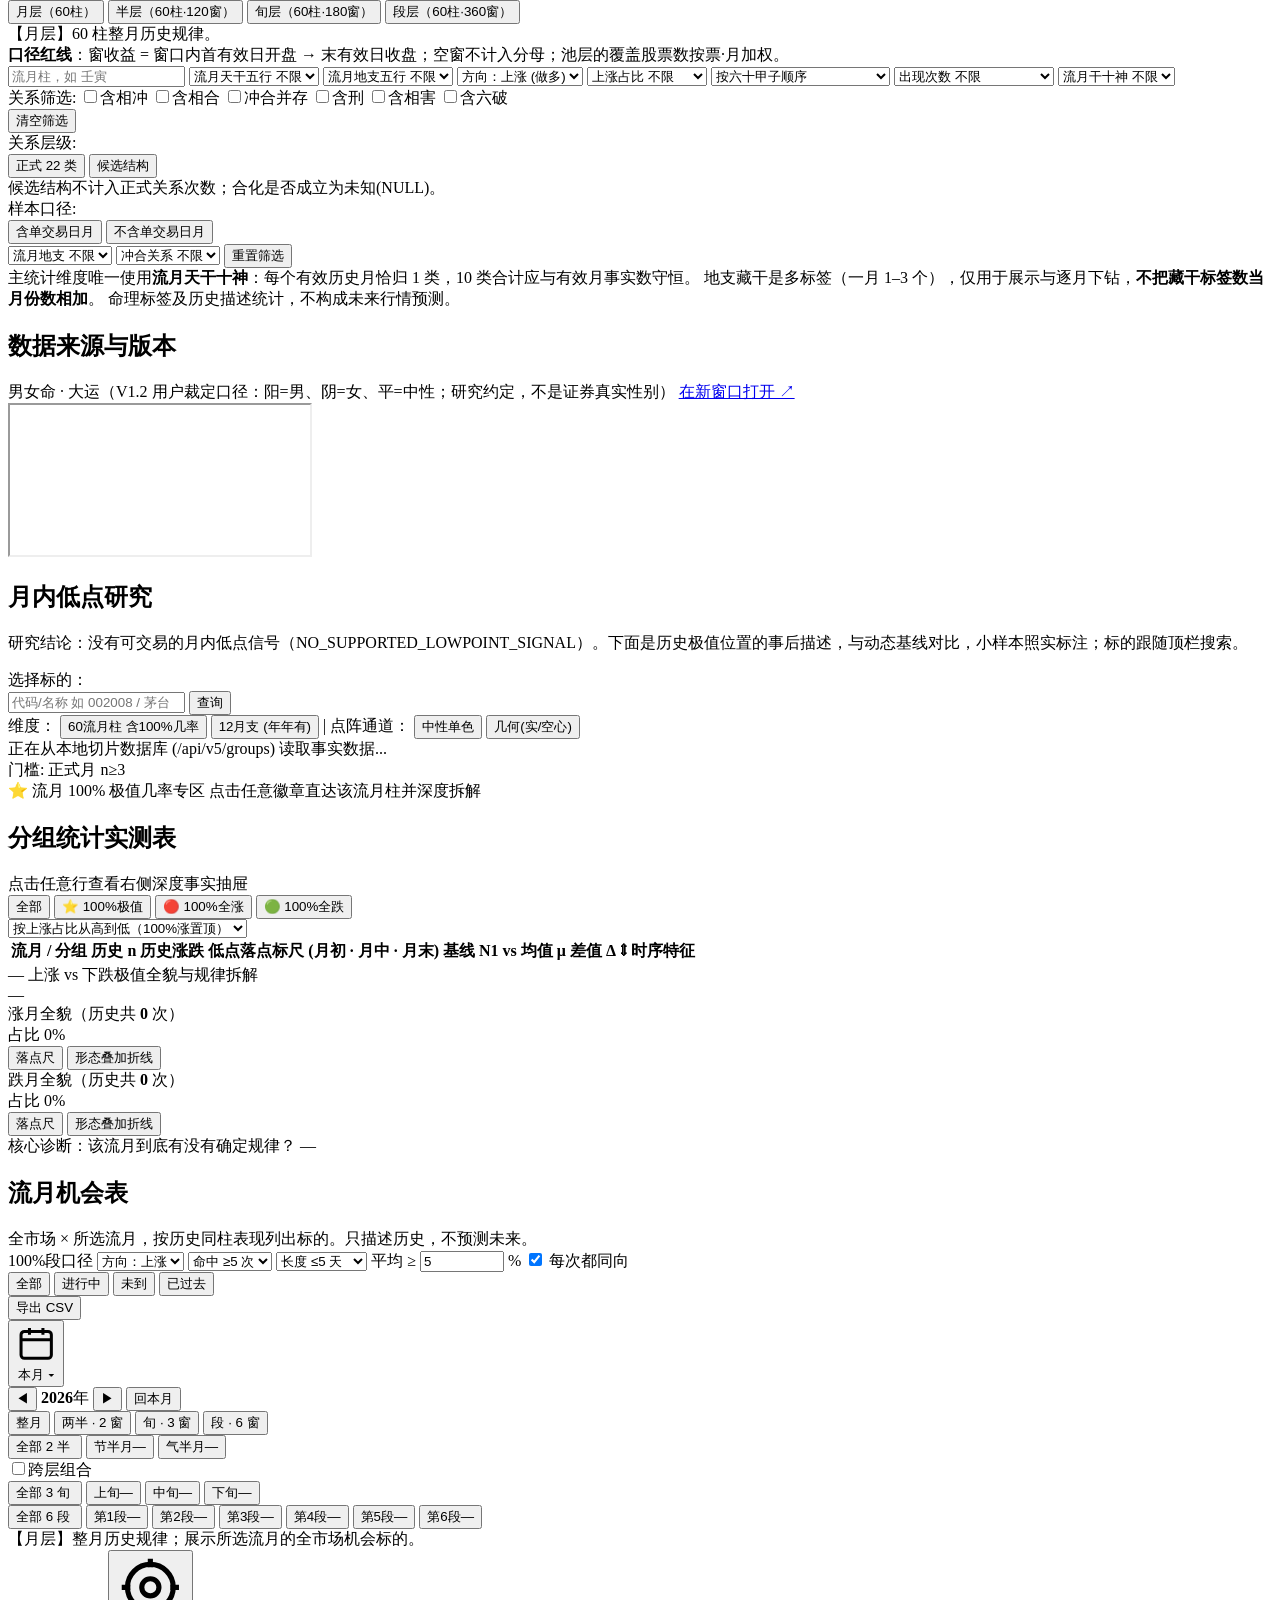
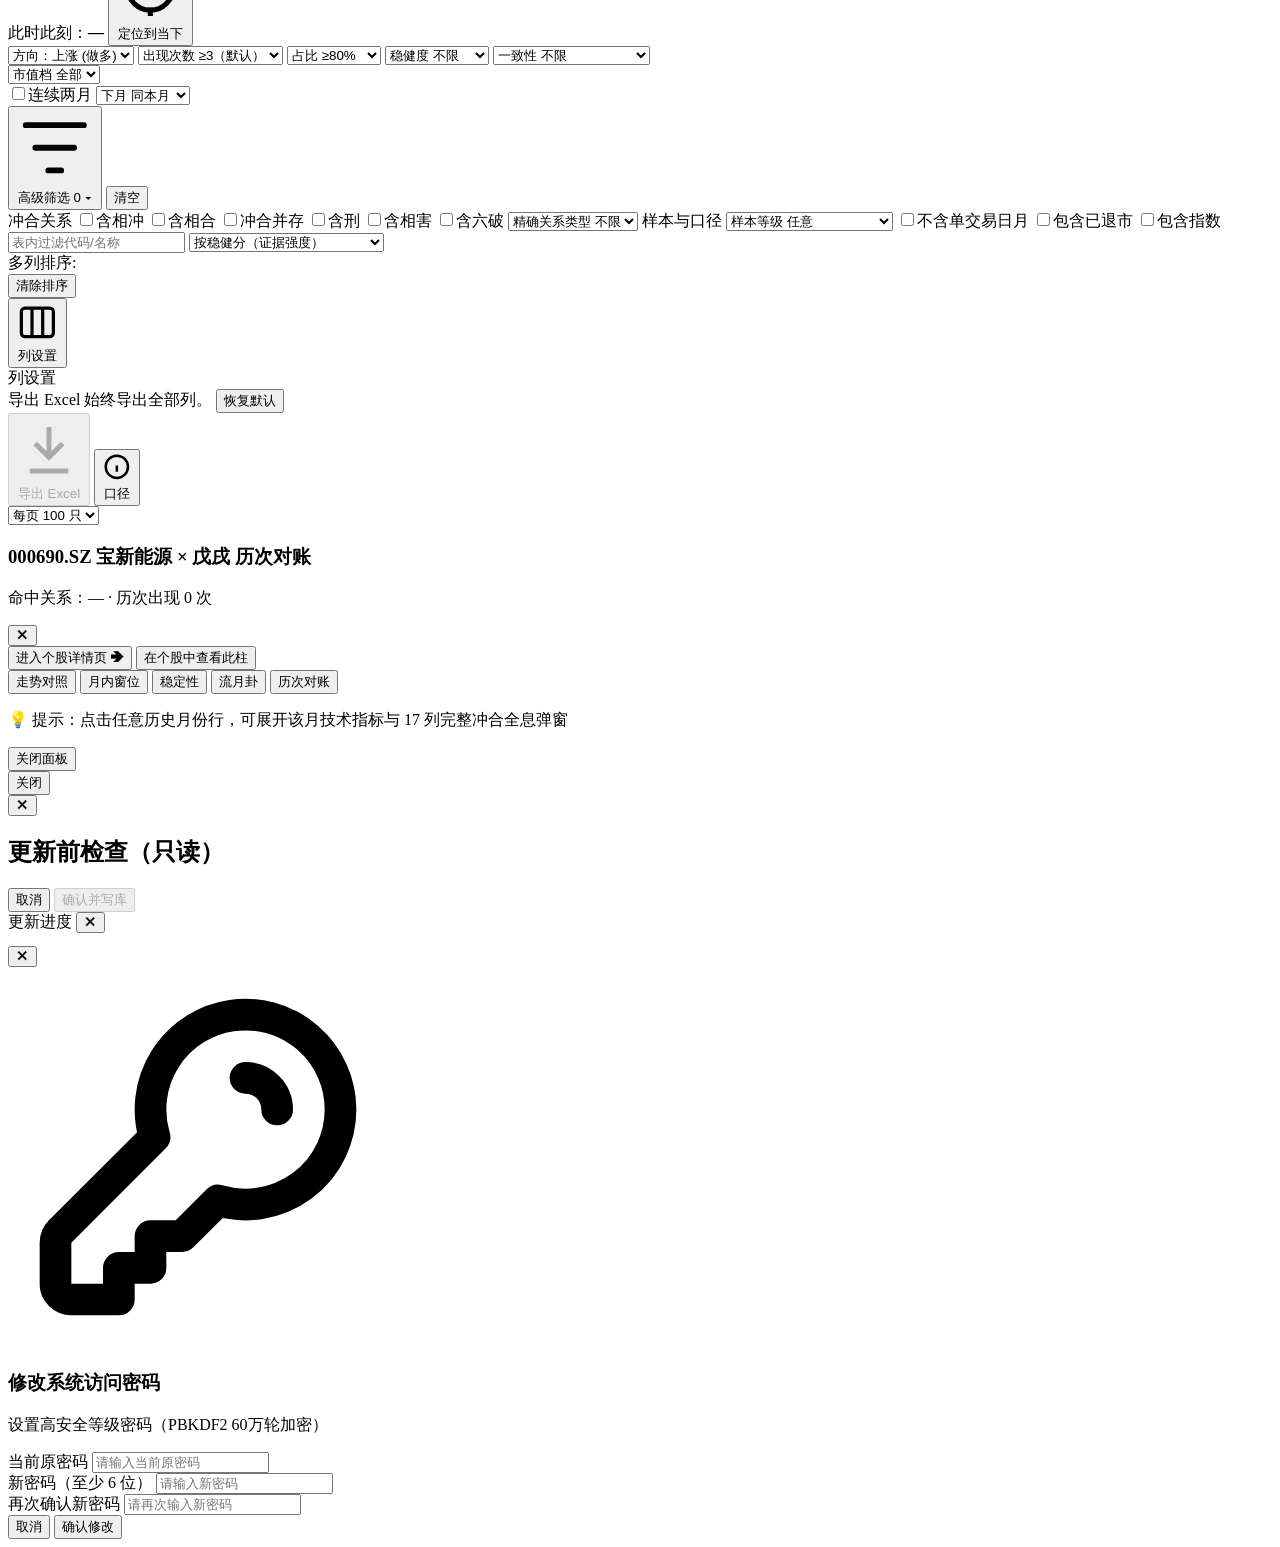
==== commit 92d1add7: "feat(ui): remove return bar, hide gua banners, and unify version badge" ====
--- a/app/static/index.html
+++ b/app/static/index.html
@@ -7,7 +7,7 @@
 <link rel="icon" href="data:,">
 <script src="/static/tailwindcss.min.js"></script>
 <link rel="stylesheet" href="/static/style.css?v=1.5.0">
-<link rel="stylesheet" href="/static/gua.css?v=gua5">
+<link rel="stylesheet" href="/static/gua.css?v=gua6">
 <style>
   body.segmode #o-core-bar,
   body.segmode #o-adv-panel,
@@ -55,7 +55,7 @@
         八
       </div>
       <h1 id="app-title" class="text-sm font-semibold tracking-wide whitespace-nowrap">八字流月 · 历史规律</h1>
-      <span id="ui-version" class="text-[10px] font-mono text-slate-400 border border-slate-700 px-1.5 py-0.5 rounded whitespace-nowrap cursor-pointer transition-colors" title="程序版本，点击可检查 GitHub 更新；数据版本见右侧「数据状态」">UI v1.9.2 · 2026-11-25</span>
+      <span id="ui-version" class="text-[10px] font-mono text-slate-400 border border-slate-700 px-1.5 py-0.5 rounded whitespace-nowrap cursor-pointer transition-colors" title="程序版本，点击可检查 GitHub 更新；数据版本见右侧「数据状态」">UI v1.9.3 · 2026-11-26</span>
     </div>
 
     <!-- 主导航：按「选股扫描 → 实战跟踪 → 专项视角 → 单股深潜」分组；保留隐藏的 #open-today 不动 -->
@@ -72,7 +72,7 @@
       <button id="open-n2" type="button" class="rv-nav-btn" title="流日关系全市场影子库（只读研究库，数据截止 2026-10-08）">流日关系</button>
       <button id="open-gua" type="button" class="rv-nav-btn" title="流月卦：按节气流月窗口起卦（文化展示，非选股依据）">流月卦</button>
       <span class="rv-nav-sep" aria-hidden="true"></span>
-      <button id="back-stock" type="button" class="rv-nav-btn"><span id="back-stock-txt">个股档案</span><span id="back-stock-cur" class="rv-nav-sub"></span></button>
+      <button id="back-stock" type="button" class="rv-nav-btn"><span id="back-stock-txt">个股档案</span></button>
     </nav>
 
     <!-- 搜索框在所有页面常驻；在机会表里选中标的会直接进入个股档案 -->
@@ -132,15 +132,7 @@
 </header>
 
 <!-- 主体内容区域 -->
-<main class="max-w-[1780px] mx-auto px-2 sm:px-3 lg:px-4 pt-2 pb-4 flex flex-col gap-2">
-
-  <!-- 从机会表或独立栏目进入个股后的通用返回条：状态已由 URL / 会话快照保留 -->
-  <div id="return-board-bar" class="hidden rv-ret-bar">
-    <button id="return-board-btn" type="button" class="px-3 py-1 rounded-lg bg-indigo-600 hover:bg-indigo-500 text-white font-semibold shadow-sm transition-all whitespace-nowrap">
-      ← 返回流月机会表
-    </button>
-    <span id="return-board-note" class="text-slate-400">原来的筛选条件与所选流月已保留；浏览器的后退键也会回到同一张表。</span>
-  </div>
+<main class="w-full max-w-[1780px] mx-auto px-2 sm:px-3 lg:px-4 pt-2 pb-4 flex flex-col gap-2">
 
   <!-- 个股档案：紧凑头部 + 子页导航，滚动时一起固定在顶部 -->
   <div id="stocksticky" class="rv-sticky">
@@ -379,7 +371,7 @@
 <!-- Tab 8: 月内低点研究（V5 只读切片，只新增本段与本栏目脚本） -->
   <!-- Tab 8: 月内低点研究 (1:1 复刻流月 100% 极值与走势形态叠加看板) -->
   <section id="tab-lowpoint" class="tab space-y-4">
-<div class="max-w-[1600px] mx-auto space-y-6">
+<div class="w-full space-y-6">
 
   <!-- 顶部状态栏与核心约束声明 -->
   <div class="bg-slate-900 border border-slate-800 rounded-lg p-5">
@@ -1045,8 +1037,8 @@
 </div>
 
 <script src="/static/gua_card.js?v=gua3"></script>
-<script src="/static/nav_shell.js?v=1.0.0"></script>
-<script src="/static/app.js?v=1.9.3"></script>
+<script src="/static/nav_shell.js?v=1.0.2"></script>
+<script src="/static/app.js?v=1.9.5"></script>
 <script src="/static/v5_lowpoint.js?v=v5.10"></script>
 </body>
 </html>
